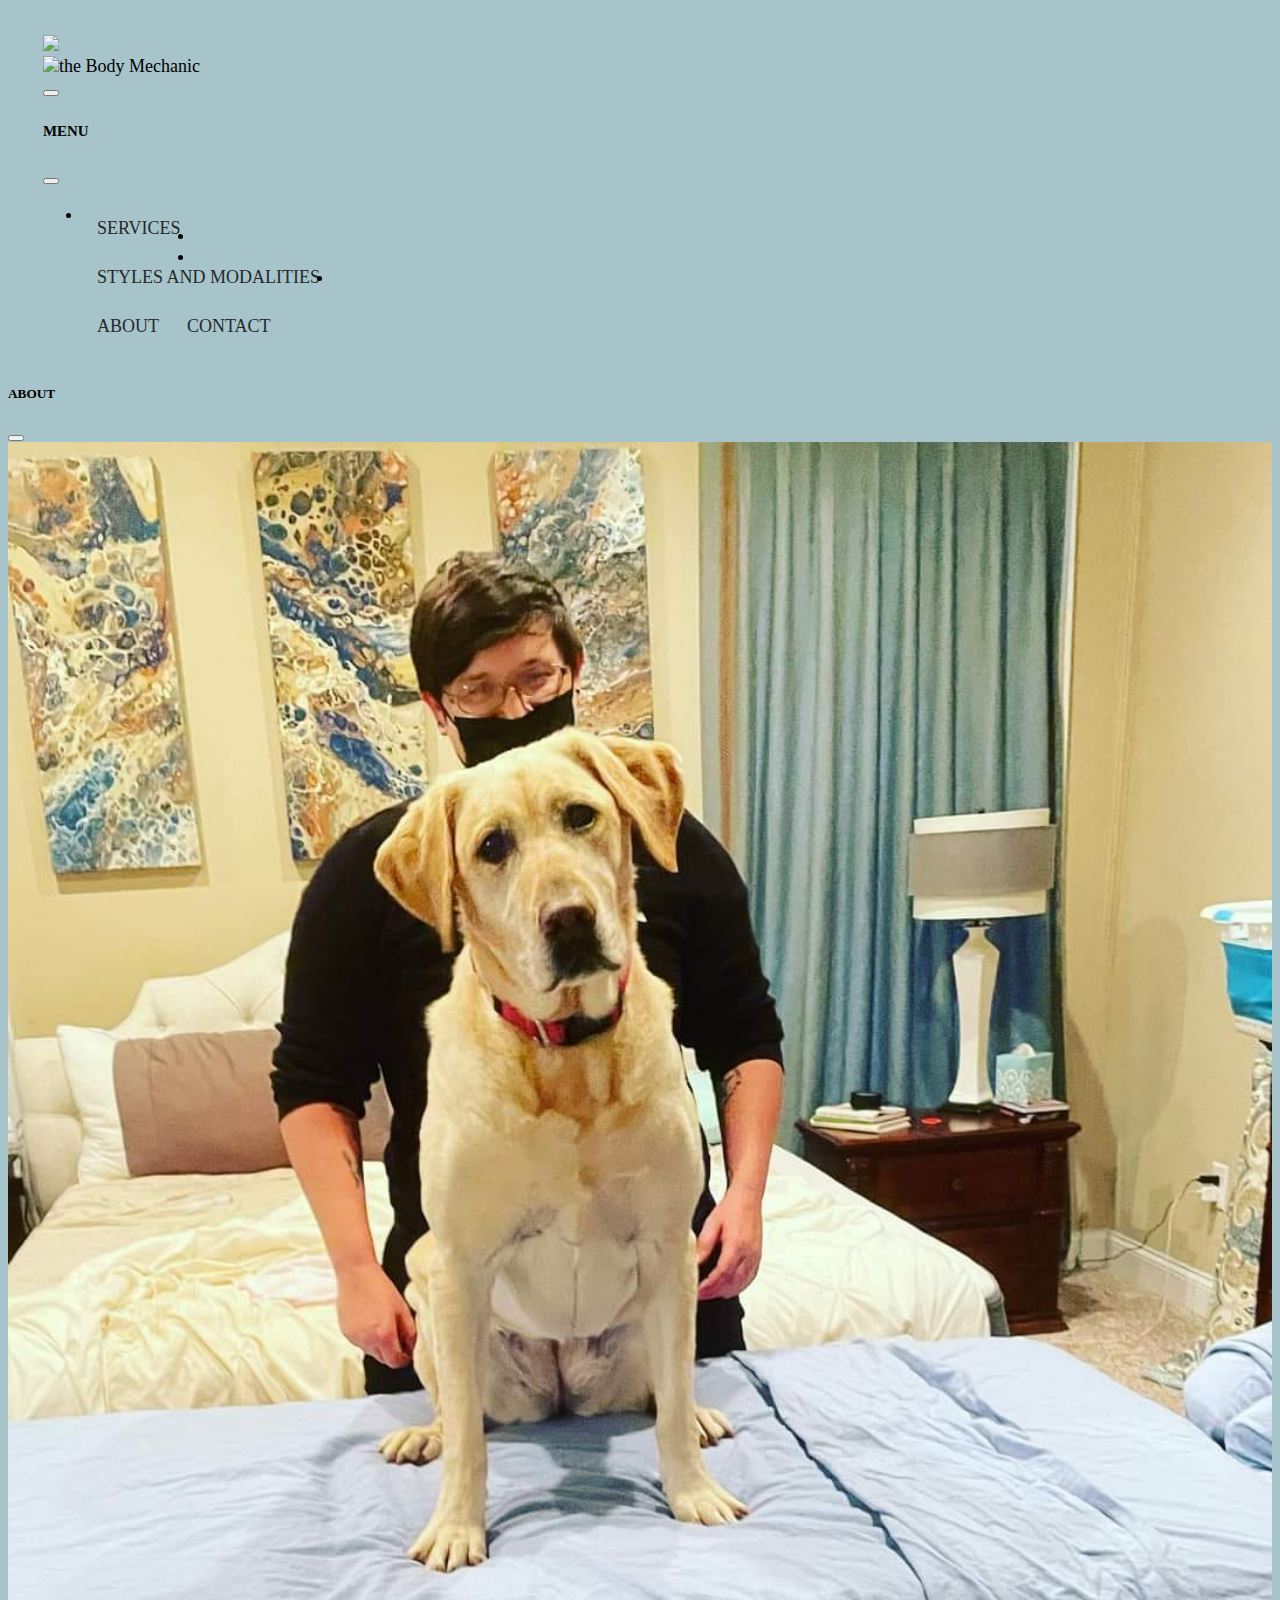
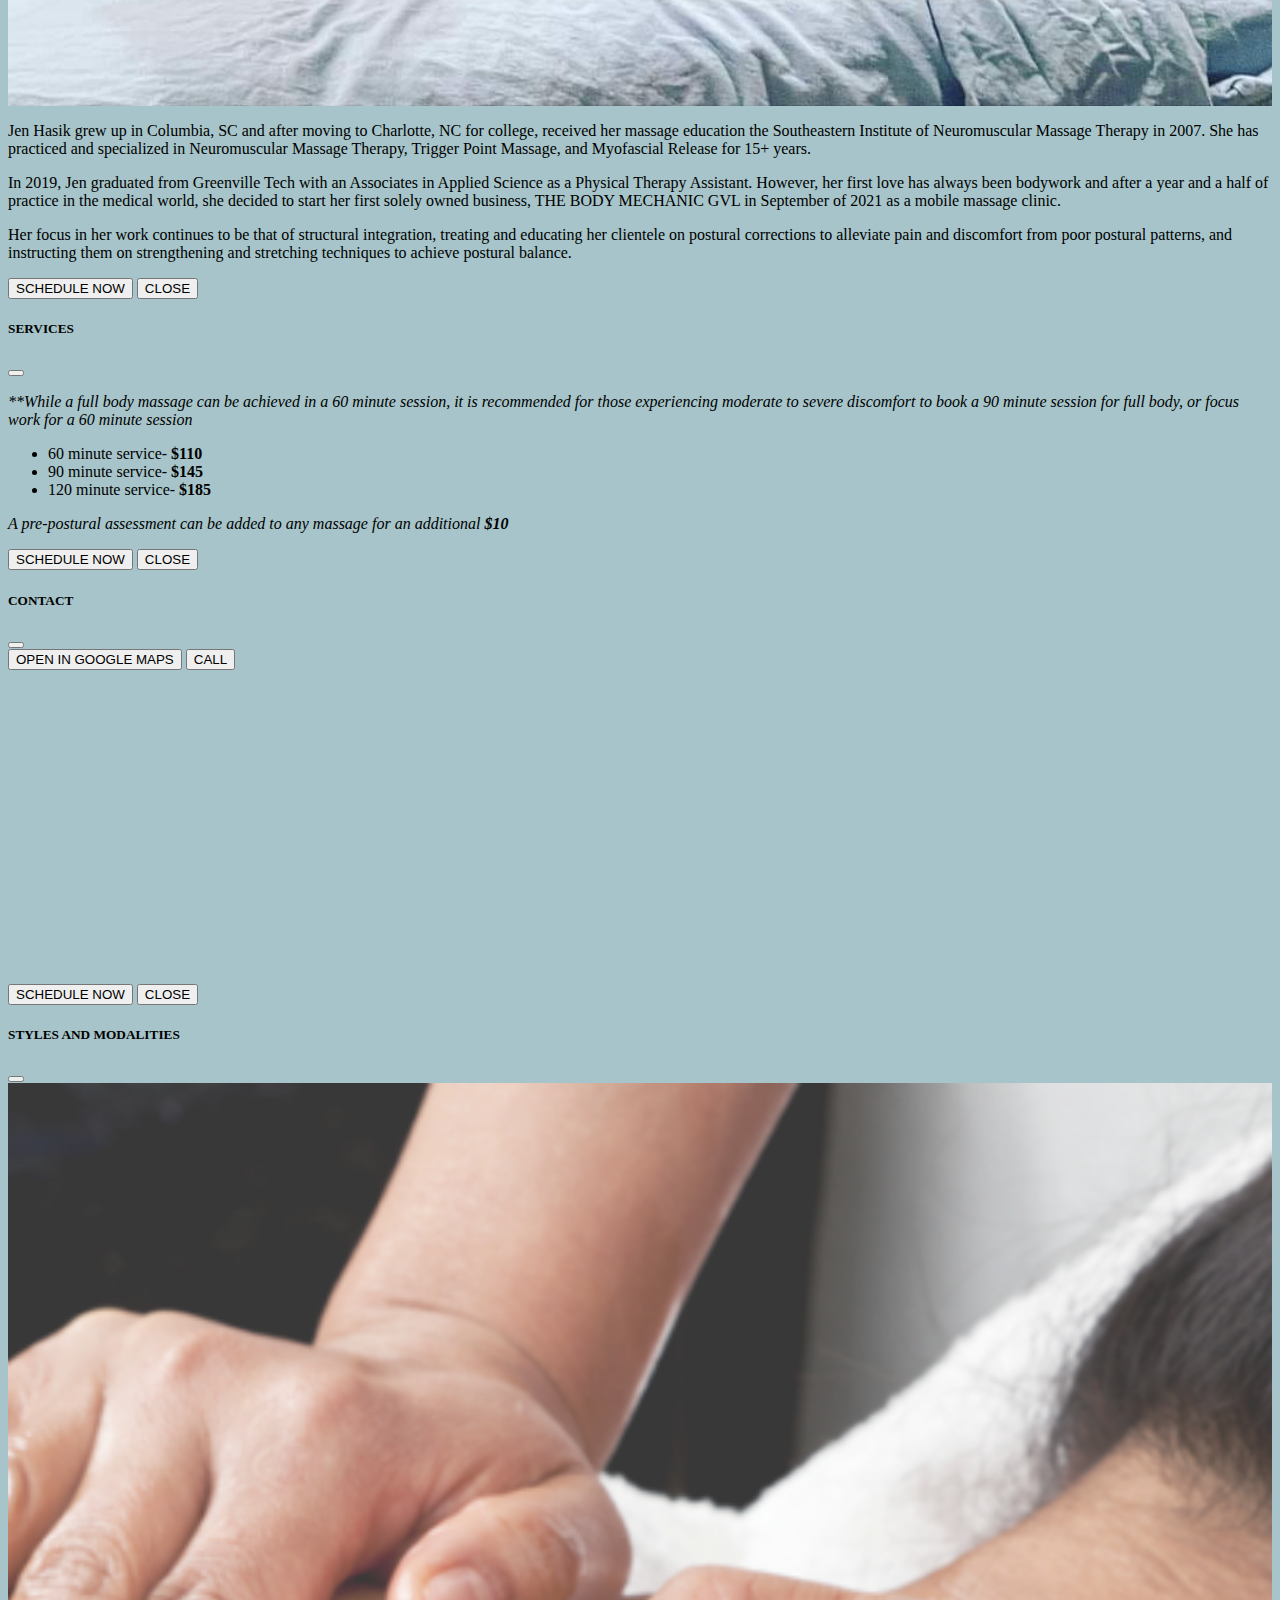
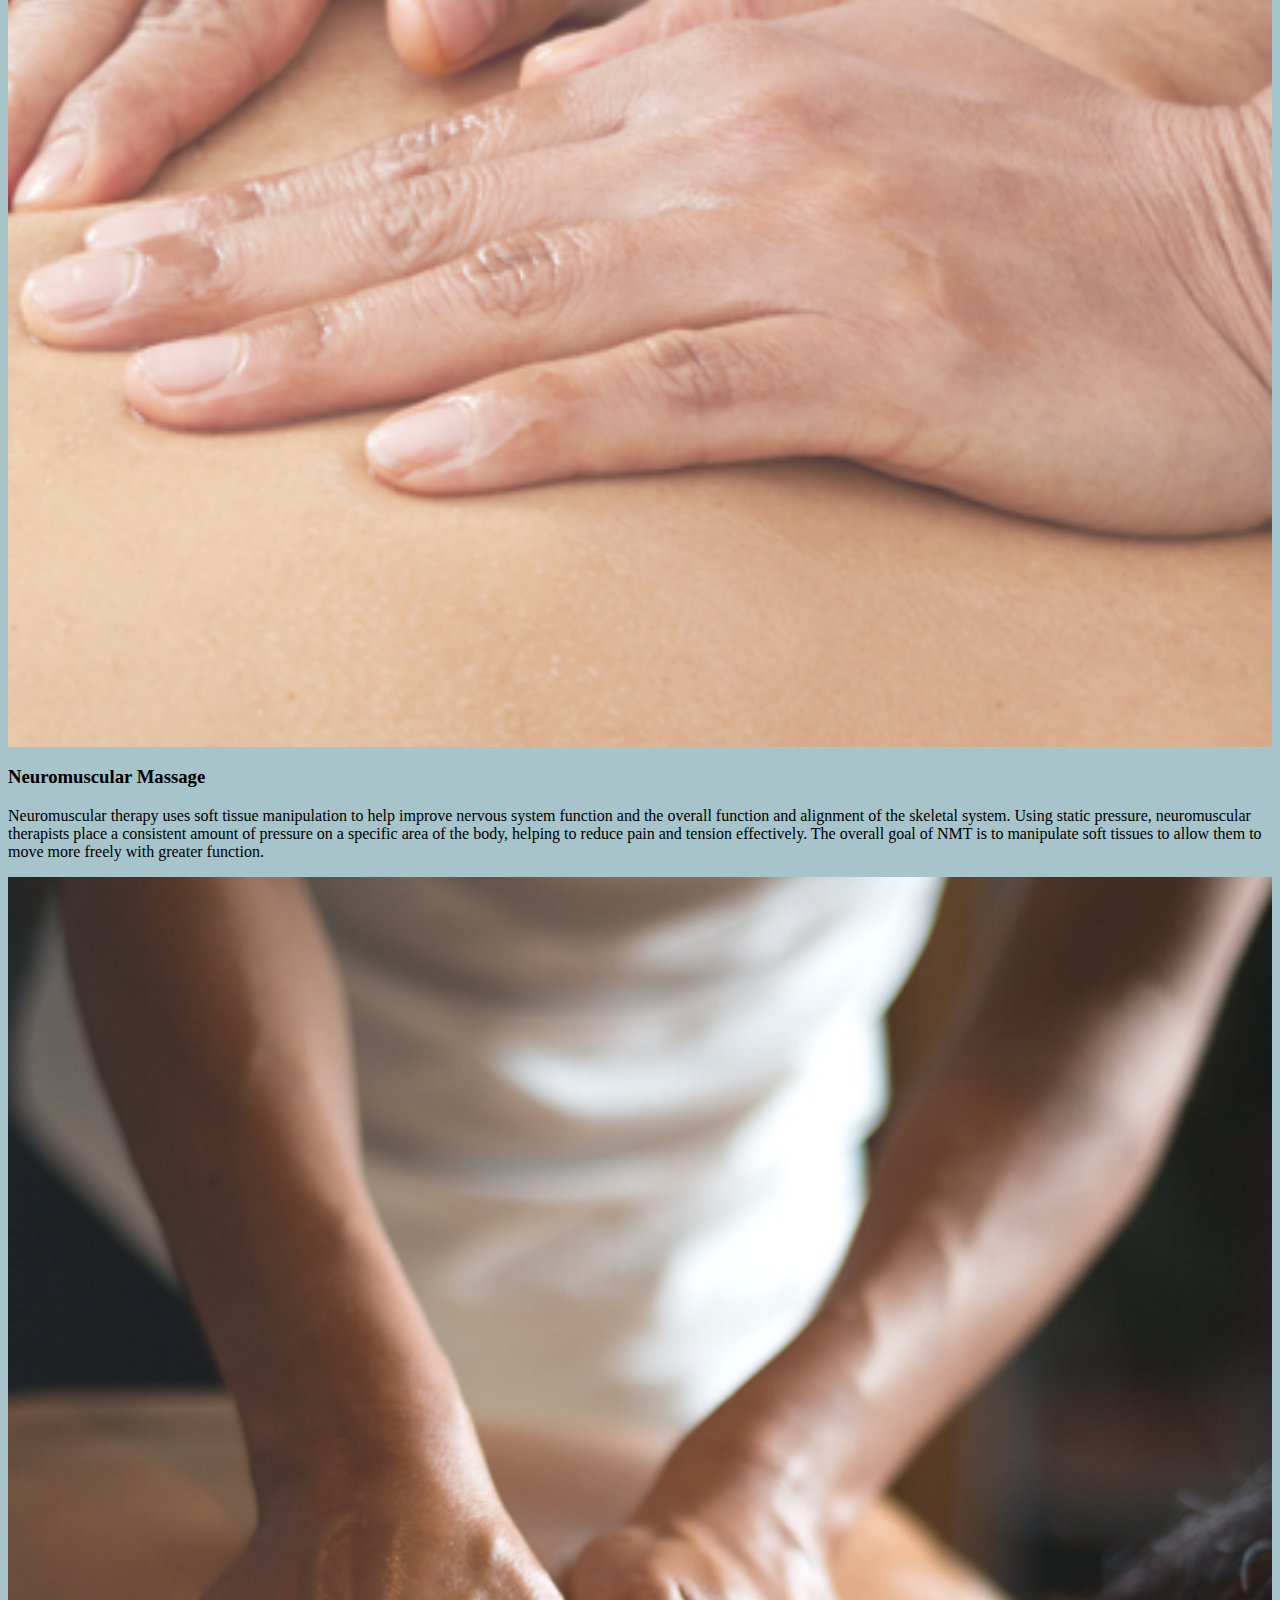
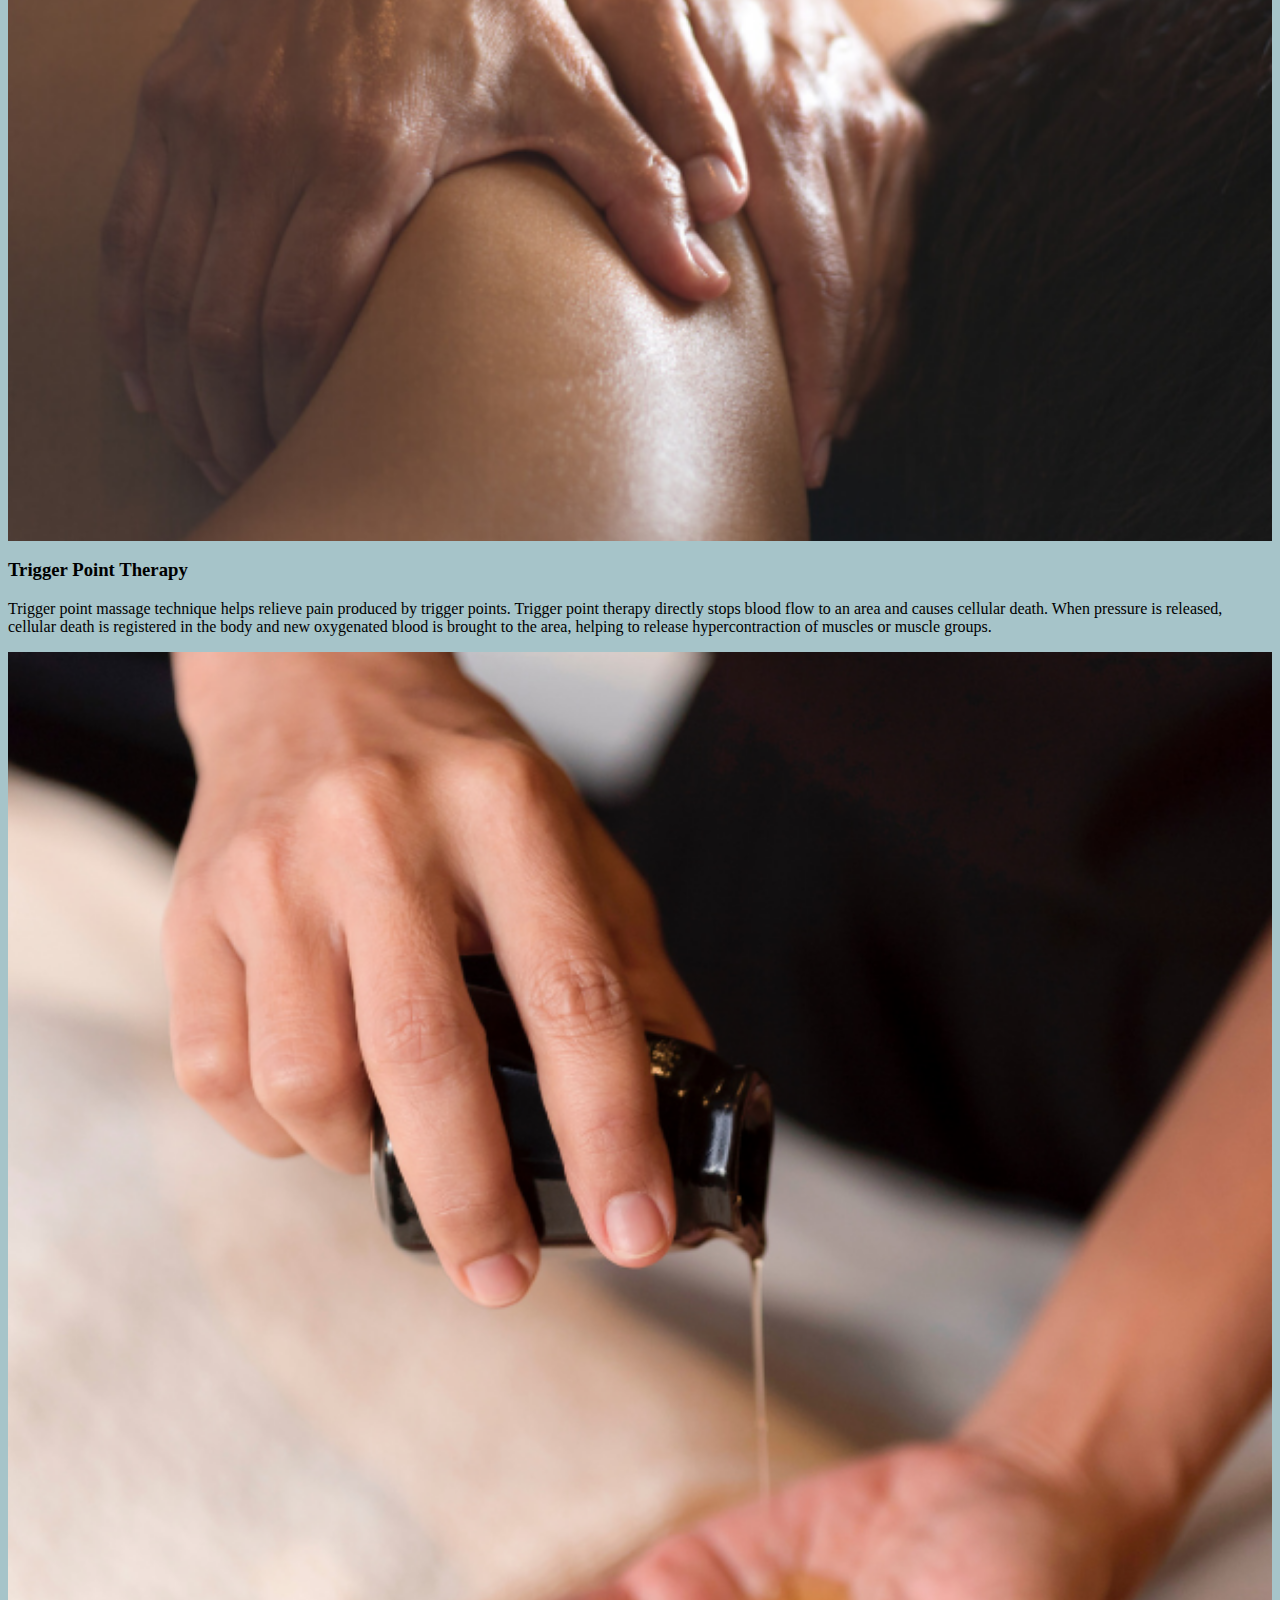
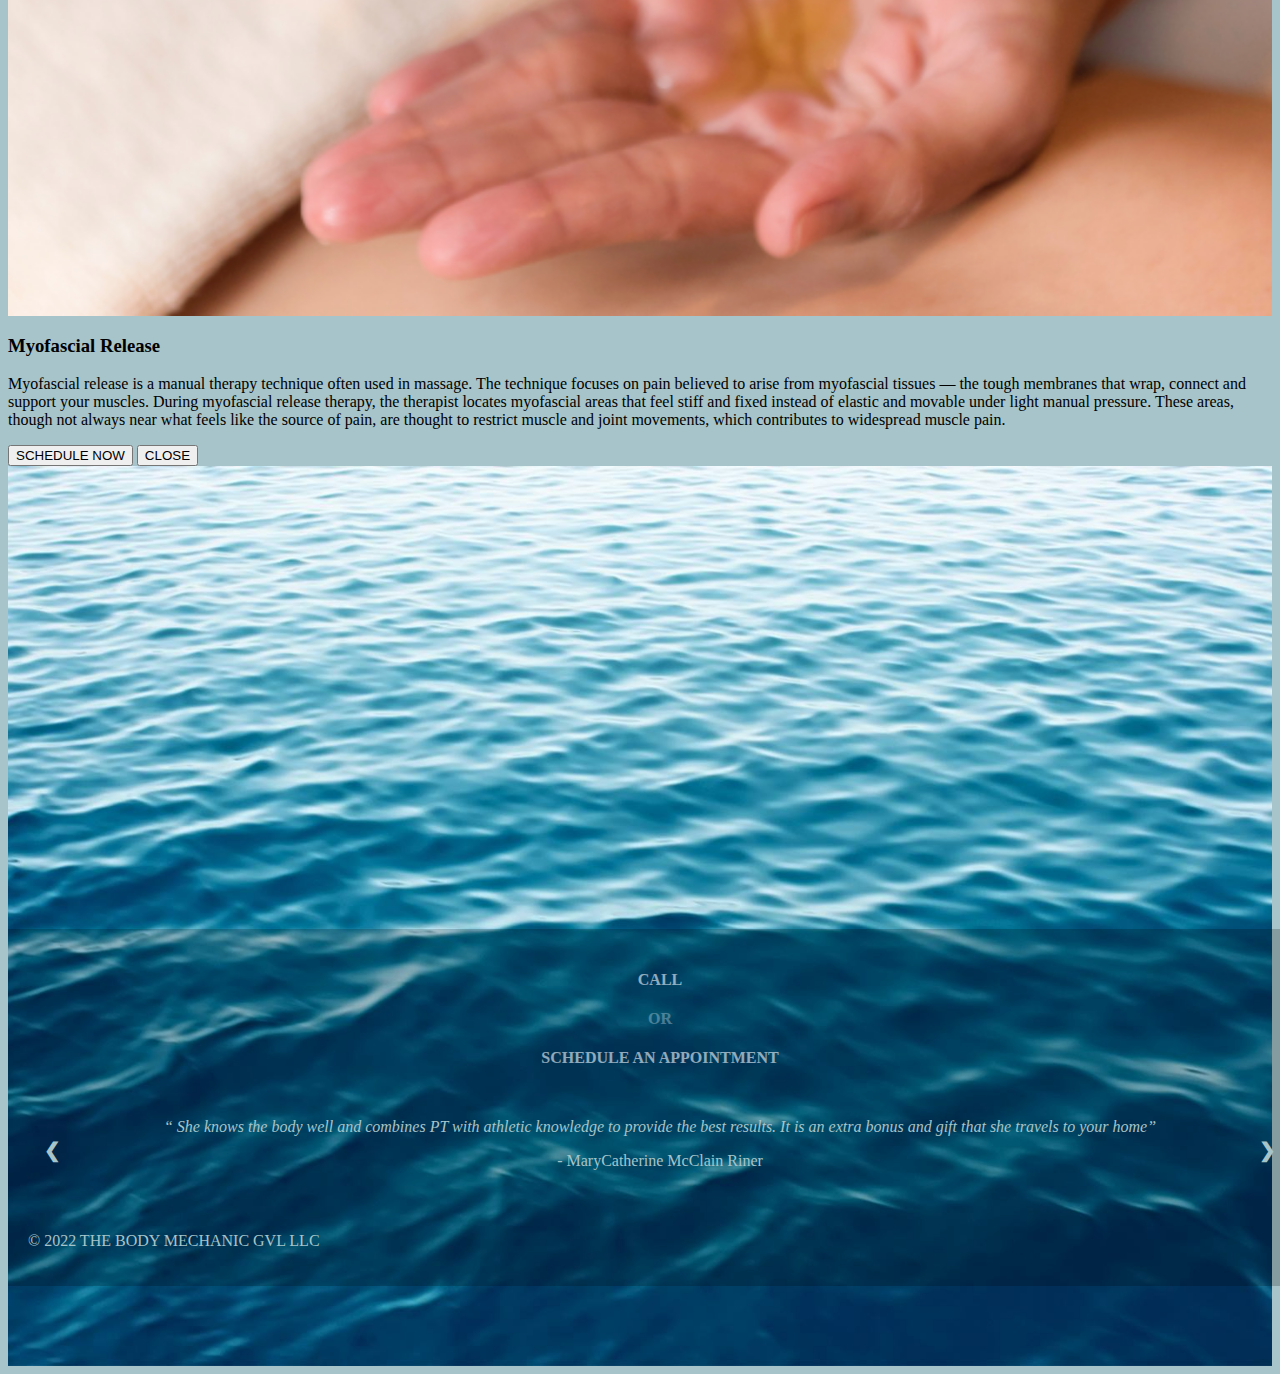
==== home.html @ 25f09c82 "fixed font sized" ====
<!DOCTYPE html>
<html lang="en">
<head>
    <meta charset="UTF-8">
    <meta http-equiv="X-UA-Compatible" content="IE=edge">
    <meta name="viewport" content="width=device-width, initial-scale=1.0">
    <link rel="shortcut icon" type="image/jpg" href="./images/logoOnly.png"/>
    <link href="https://cdn.jsdelivr.net/npm/bootstrap@5.1.3/dist/css/bootstrap.min.css" rel="stylesheet" integrity="sha384-1BmE4kWBq78iYhFldvKuhfTAU6auU8tT94WrHftjDbrCEXSU1oBoqyl2QvZ6jIW3" crossorigin="anonymous">
    <script src="Scripts/jquery-1.7.2.js" type="text/javascript"></script>
    <script src="Scripts/jquery-ui-1.8.20.js" type="text/javascript"></script>
  <link rel="stylesheet" href="./style.css">

    <title>THE BODY MECHANIC</title>

</head>
<body>

<!-- navbar -->
    <nav class="mainPage navbar navbar-light fixed-top navbar-expand-lg" id="navbar">
      <div class="container-fluid">
        <img src="./images/logoOnly.png" style="height:70px";>
  
        
        <img src="./images/thebodymechanicgvl.png" alt="the Body Mechanic" id="logoText"; style="width: 300px;">
        
  
        <button class="navbar-toggler" type="button" data-bs-toggle="offcanvas" data-bs-target="#offcanvasNavbar" aria-controls="offcanvasNavbar">
          <span class="navbar-toggler-icon"></span>
        </button>
        <div class="offcanvas offcanvas-end" tabindex="-1" id="offcanvasNavbar" aria-labelledby="offcanvasNavbarLabel">
          <div class="offcanvas-header">
            <h5 class="offcanvas-title" id="offcanvasNavbarLabel">MENU</h5>
            <button type="button" class="btn-close text-reset" data-bs-dismiss="offcanvas" aria-label="Close"></button>
          </div>
          <div class="offcanvas-body">
            <ul class="navbar-nav justify-content-end flex-grow-1 pe-3">
              <li class="nav-item">
                <a href="./modal.html" data-bs-backdrop="static" data-bs-toggle="modal" data-bs-target="#servicesModal"aria-labelledby="staticBackdropLabel">SERVICES</a>
              </li>
              <li class="nav-item">
                <a href="./modal.html" data-bs-backdrop="static" data-bs-toggle="modal" data-bs-target="#stylesModal"aria-labelledby="staticBackdropLabel">STYLES AND MODALITIES</a>
              </li>
              <li class="nav-item">
                <a href="./modal.html" data-bs-backdrop="static" data-bs-toggle="modal" data-bs-target="#aboutModal"aria-labelledby="staticBackdropLabel">ABOUT</a>
              </li>
              <li class="nav-item">
                <a href="./modal.html" data-bs-backdrop="static" data-bs-toggle="modal" data-bs-target="#contactModal"aria-labelledby="staticBackdropLabel">CONTACT</a>
              </li>
            </ul>
          </div>
        </div>
      </div>
    </nav> 

<!-- About modal -->
  <div class="modal fade" id="aboutModal" data-bs-backdrop="static" data-bs-keyboard="false" tabindex="-1" aria-labelledby="staticBackdropLabel" aria-hidden="true">
    <div class="modal-dialog">
      <div class="modal-content">
        <div class="modal-header">
          <h5 class="modal-title" id="staticBackdropLabel">ABOUT</h5>
          <button type="button" class="btn-close" data-bs-dismiss="modal" aria-label="Close"></button>
        </div>
        <div class="modal-body">
          <div>
            <img src="./images/jen.jpeg" class="img-responsive">
          </div>
          <p>
          Jen Hasik grew up in Columbia, SC and after moving to Charlotte, NC for college, received her massage education the Southeastern Institute of Neuromuscular Massage Therapy in 2007. She has practiced and specialized in Neuromuscular Massage Therapy, Trigger Point Massage, and Myofascial Release for 15+ years. 
          </p>
          <p>
          In 2019, Jen graduated from Greenville Tech with an Associates in Applied Science as a Physical Therapy Assistant. However, her first love has always been bodywork and after a year and a half of practice in the medical world, she decided to start her first solely owned business, THE BODY MECHANIC GVL in September of 2021 as a mobile massage clinic. 
          </p>
          <p>
          Her focus in her work continues to be that of structural integration, treating and educating her clientele on postural corrections to alleviate pain and discomfort from poor postural patterns, and instructing them on strengthening and stretching techniques to achieve postural balance.
          </p>
        </div>
        <div class="modal-footer">
          <a href="https://www.schedulicity.com/scheduling/TBMA5YF">
          <button type="button" class="btn btn-primary" data-bs-dismiss="modal">SCHEDULE NOW</button></a>
          <button type="button" class="btn btn-secondary" data-bs-dismiss="modal">CLOSE</button>
        </div>
      </div>
    </div>
  </div>



  <!-- Services modal -->
  <div class="modal fade" id="servicesModal" data-bs-backdrop="static" data-bs-keyboard="false" tabindex="-1" aria-labelledby="staticBackdropLabel" aria-hidden="true">
    <div class="modal-dialog">
      <div class="modal-content">
        <div class="modal-header">
          <h5 class="modal-title" id="staticBackdropLabel">SERVICES</h5>
          <button type="button" class="btn-close" data-bs-dismiss="modal" aria-label="Close"></button>
        </div>
        <div class="modal-body">
          <p>
            <i>**While a full body massage can be achieved in a 60 minute session, it is recommended for those experiencing moderate to severe discomfort to book a 90 minute session for full body, or focus work for a 60 minute session</i> 
          </p>
          <ul>
            <li>
              60 minute service- <b>$110</b>
            </li>
            <li>
              90 minute service- <b>$145</b>
            </li>
            <li>
              120 minute service- <b>$185</b>
            </li>
          </ul>
          <p>
            <i>A pre-postural assessment can be added to any massage for an additional <b>$10</b></i>
          </p>
        </div>
        <div class="modal-footer">
          <a href="https://www.schedulicity.com/scheduling/TBMA5YF">
            <button type="button" class="btn btn-primary" data-bs-dismiss="modal">SCHEDULE NOW</button></a>
          <button type="button" class="btn btn-secondary" data-bs-dismiss="modal">CLOSE</button>
        </div>
      </div>
    </div>
  </div>


  <div class="modal fade" id="contactModal" data-bs-backdrop="static" data-bs-keyboard="false" tabindex="-1" aria-labelledby="staticBackdropLabel" aria-hidden="true">
    <div class="modal-dialog">
      <div class="modal-content">
        <div class="modal-header">
          <h5 class="modal-title" id="staticBackdropLabel">CONTACT</h5>
          <button type="button" class="btn-close" data-bs-dismiss="modal" aria-label="Close"></button>
        </div>
        <div class="modal-body">
          <a href="https://goo.gl/maps/B3NtmoW4GSb43dzK8" style="color:#070605"><button type="button" class="btn btn-primary" data-bs-dismiss="modal">OPEN IN GOOGLE MAPS</button></a></a>
          <a href="tel:8643656390">
            <button type="button" class="btn btn-secondary" data-bs-dismiss="modal">CALL</button>
            </a>
            <iframe src="https://www.google.com/maps/embed?pb=!1m18!1m12!1m3!1d3273.619252522555!2d-82.41814588476332!3d34.86579318039245!2m3!1f0!2f0!3f0!3m2!1i1024!2i768!4f13.1!3m3!1m2!1s0x885831bdd48c0165%3A0x35525be940f32c04!2s1320%20Hampton%20Ave%20%23208%2C%20Greenville%2C%20SC%2029601!5e0!3m2!1sen!2sus!4v1649010945591!5m2!1sen!2sus" width="100%" height="300" style="border:0; margin-top:10px" allowfullscreen="" loading="lazy" referrerpolicy="no-referrer-when-downgrade"></iframe>
        </div>
        <div class="modal-footer">
          <a href="https://www.schedulicity.com/scheduling/TBMA5YF">
            <button type="button" class="btn btn-primary" data-bs-dismiss="modal">SCHEDULE NOW</button></a>
          <button type="button" class="btn btn-secondary" data-bs-dismiss="modal">CLOSE</button>
        </div>
      </div>
    </div>
  </div>

  <!-- Styles modal -->
  <div class="modal fade" id="stylesModal" data-bs-backdrop="static" data-bs-keyboard="false" tabindex="-1" aria-labelledby="staticBackdropLabel" aria-hidden="true">
    <div class="modal-dialog">
      <div class="modal-content">
        <div class="modal-header">
          <h5 class="modal-title" id="staticBackdropLabel">STYLES AND MODALITIES</h5>
          <button type="button" class="btn-close" data-bs-dismiss="modal" aria-label="Close"></button>
        </div>
        <div class="modal-body">
          <div>
            <img src="./images/hands1.png" class="img-responsive">
          </div>
          <h3>Neuromuscular Massage</h3>
            <p>
              Neuromuscular therapy uses soft tissue manipulation to help improve nervous system function and the overall function and alignment of the skeletal system. Using static pressure, neuromuscular therapists place a consistent amount of pressure on a specific area of the body, helping to reduce pain and tension effectively. The overall goal of NMT is to manipulate soft tissues to allow them to move more freely with greater function.
            </p>
          <div>
            <img src="./images/massage1.png" class="img-responsive">
          </div>  
          <h3>Trigger Point Therapy</h3>
            <p>
              Trigger point massage technique helps relieve pain produced by trigger points. Trigger point therapy directly stops blood flow to an area and causes cellular death. When pressure is released, cellular death is registered in the body and new oxygenated blood is brought to the area, helping to release hypercontraction of muscles or muscle groups.
            </p>
          <div>
            <img src="./images/oils1.png" class="img-responsive">
          </div>   
          <h3>Myofascial Release</h3>
            <p>
              Myofascial release is a manual therapy technique often used in massage. The technique focuses on pain believed to arise from myofascial tissues — the tough membranes that wrap, connect and support your muscles.  During myofascial release therapy, the therapist locates myofascial areas that feel stiff and fixed instead of elastic and movable under light manual pressure. These areas, though not always near what feels like the source of pain, are thought to restrict muscle and joint movements, which contributes to widespread muscle pain.
            </p>
        </div>
        <div class="modal-footer">
          <a href="https://www.schedulicity.com/scheduling/TBMA5YF">
            <button type="button" class="btn btn-primary" data-bs-dismiss="modal">SCHEDULE NOW</button></a>
          <button type="button" class="btn btn-secondary" data-bs-dismiss="modal">CLOSE</button>
        </div>
      </div>
    </div>
  </div>

  <div class="bg" id="container">
    <div class="content">

      <div style="text-align: center">
        <a href="tel:8643656390">
          <h4 style="color:aliceblue; opacity: .6;">CALL</h4>
        </a>
        <h4 style="color:aliceblue; opacity: .3;">OR</h4>
        <a href="https://www.schedulicity.com/scheduling/TBMA5YF">
          <h4 style="color:aliceblue; opacity: .6;">SCHEDULE AN APPOINTMENT</h4>
        </a>
      </div>

      <div class="slideshow-container">

        <div class="mySlides">
          <q> She knows the body well and combines PT with athletic knowledge to provide the best results. It is an extra bonus and gift that she travels to your home</q>
          <p class="author">- MaryCatherine McClain Riner</p>
        </div>
        
        <div class="mySlides">
          <q>Jen is absolutely amazing. Hands down the best massage you will ever have. Highly recommend seeing her to help with pain issues, or if you just need to relax.</q>
          <p class="author">- V</p>
        </div>
        
        <div class="mySlides">
          <q>Jen gives the best massages! She knows just how to work out the kinks! You have to give her a try!</q>
          <p class="author">- Lori Nix</p>
        </div>

        <div class="mySlides">
          <q>I've had good massages, but Jen is absolutely amazing! She's very in tune with the body, and she has a unique massage style that's very effective. Highly recommend.</q>
          <p class="author">- Jason Bell</p>
        </div>

        <div class="mySlides">
          <q>Jen does great work. She listened to my issues and problem areas, discussed with me her suggested treatment plan and did exactly that. I felt so much better and highly recommend if you need quality thorough work.</q>
          <p class="author">- Jason Bell</p>
        </div>

        <div class="mySlides">
          <q>I've had good massages, but Jen is absolutely amazing! She's very in tune with the body, and she has a unique massage style that's very effective. Highly recommend.</q>
          <p class="author">- Aaron Quillen</p>
        </div>
        
        <a class="prev" onclick="plusSlides(-1)">❮</a>
        <a class="next" onclick="plusSlides(1)">❯</a>
        
        </div>
        
        <div class="dot-container">
          <span class="dot" onclick="currentSlide(1)"></span> 
          <span class="dot" onclick="currentSlide(2)"></span> 
          <span class="dot" onclick="currentSlide(3)"></span> 
        </div>

        <div class="footer">
          <p>© 2022 THE BODY MECHANIC GVL LLC</p>
        </div>

        
 
  </div>


  <script src="./script.js"></script>
  <script src="https://cdn.jsdelivr.net/npm/bootstrap@5.1.3/dist/js/bootstrap.bundle.min.js" integrity="sha384-ka7Sk0Gln4gmtz2MlQnikT1wXgYsOg+OMhuP+IlRH9sENBO0LRn5q+8nbTov4+1p" crossorigin="anonymous"></script>     
  <script src="https://cdn.jsdelivr.net/npm/@popperjs/core@2.10.2/dist/umd/popper.min.js" integrity="sha384-7+zCNj/IqJ95wo16oMtfsKbZ9ccEh31eOz1HGyDuCQ6wgnyJNSYdrPa03rtR1zdB" crossorigin="anonymous"></script>
  <script src="https://cdn.jsdelivr.net/npm/bootstrap@5.1.3/dist/js/bootstrap.min.js" integrity="sha384-QJHtvGhmr9XOIpI6YVutG+2QOK9T+ZnN4kzFN1RtK3zEFEIsxhlmWl5/YESvpZ13" crossorigin="anonymous"></script>

</body>

</html>
---- style.css ----
/* color palette: #252929 charlston green #070605 sorta black */

/* fonts */
@font-face {
  font-family: "Maharlika-Regular";
      src: url('./fonts/Maharlika-Regular.ttf') format('truetype');
}

@font-face {
  font-family: "Belleza-Regular";
  src: url('./fonts/Belleza-Regular.ttf') format ('truetype');
}

body {
    background: #a6c4c9;
    font-family: 'Belleza-Regular';
    animation: fadeInAnimation ease 3s;
            animation-iteration-count: 1;
            animation-fill-mode: forwards;
        }
        @keyframes fadeInAnimation {
            0% {
                opacity: 0;
            }
            100% {
                opacity: 1;
            }
}

p {
  font-family: 'Belleza-Regular';
}

/* navbar button styling */
.btn-link, .btn-link:visited, .btn-link:hover {
  color:#252929;
  text-decoration: none;
}

.header {
  display: flex;
  justify-content: center;
}
   
#svgMain {
    width: 335px;
    height: 350px;
  }
#svgText {
  width: 1144px;
  height:auto;
}

  #splashContainer {
    margin-top: 50px;
    height: 400px;
  }

  .path {
    stroke-dasharray: 1;
    stroke-dashoffset: 1;
    animation: dash 5s linear alternate infinite;
  }

  #logoText {
    display: flex;
    justify-content: center;
  }

  #logoTextBox {
    display: flex;
    justify-content: center;
  }
  #logoTextImage {
    display: flex;
    justify-content: center;
    max-width: 80%;
    height: auto;
    animation: fadeIn 7s;
    animation-delay: 15s;
    -webkit-animation: fadeIn 7s;
    -moz-animation: fadeIn 7s;
    -o-animation: fadeIn 7s;
    -ms-animation: fadeIn 7s;
}

  #enterBtn {
    border-radius: 10px;
    background-color: #252929;
    border: none;
    color: white;
    padding: 16px 32px;
    text-align: center;
    font-family: 'Maharlika-Regular';
    font-size: 16px;
    margin: 4px 2px;
    opacity: 0.6;
    transition: 0.3s;
    display: inline-block;
    text-decoration: none;
    cursor: pointer;
  }

  #enterBtn:hover {opacity: 1}
#enterBtnContainer {
  animation: fadeIn 15s;
  animation-duration: 15s;
    -webkit-animation: fadeIn 15s;
    -moz-animation: fadeIn linear 15s;
    -o-animation: fadeIn linear 15s;
    -ms-animation: fadeIn linear 15s;
    transition: all 15s linear ease-in;
}

.img-responsive {
  display: block;
  width: 100%;
  height: 100%;
}

@keyframes fadeIn {
  0% {opacity:0;}
  100% {opacity:1;}
}

@-moz-keyframes fadeIn {
  0% {opacity:0;}
  100% {opacity:1;}
}

@-webkit-keyframes fadeIn {
  0% {opacity:0;}
  100% {opacity:1;}
}

@-o-keyframes fadeIn {
  0% {opacity:0;}
  100% {opacity:1;}
}

@-ms-keyframes fadeIn {
  0% {opacity:0;}
  100% {opacity:1;}
}
  
  @keyframes dash {
    from {
      stroke-dashoffset: 1;
    }
    to {
      stroke-dashoffset: 0;
    }
  }

#navbar {
  font-size: large;
  display: flex;
  margin: 35px;
  justify-content: space-between;
}

#menuBtn {
  margin-top: 20px;
  justify-content: baseline;
}
 
#navlogotext {
  justify-content: center;
}

.content {
  padding: 16px;
}

.sticky {
  position: fixed;
  top: 0;
  width: 100;
}

/* .sticky + .content {
  padding-top: 60px;
} */

#logo{
  float: left;
  width: 1em;
  padding: 10px;
}

#menu {
  float: right;
  padding: 10px;
}

/* Style the navbar */
#navbar {
  overflow: hidden;
  background-color: #a6c4c9;
}

/* Navbar links */
#navbar a {
  float: left;
  display: block;
  color: #252929;
  text-align: center;
  padding: 14px;
  text-decoration: none;
}

/* Page content */
.content {
  padding: 0px;
}

/* The sticky class is added to the navbar with JS when it reaches its scroll position */
.sticky {
  position: fixed;
  top: 0;
  width: 100%;
}

.bg {
  background-image: url('./images/oceanic.jpeg');
  height: 900px;
  display: flex;
  background-position: center;
  background-repeat: no-repeat;
  background-size: cover;

}

#container {
  position: relative;
  /* max-width: 800px; */
  margin: 0 auto;
}

#container img {vertical-align: middle;}

#container .content {
  position: absolute;
  bottom: 0;
  background: rgb(0, 0, 0); /* Fallback color */
  background: rgba(0, 0, 0, 0.2); /* Black background with 0.5 opacity */
  color: #a6c4c9;
  width: 100%;
  padding: 20px;
  margin-bottom: 80px;
}

/* Add some top padding to the page content to prevent sudden quick movement (as the navigation bar gets a new position at the top of the page (position:fixed and top:0) */
.sticky + .content {
  padding-top: 40px;
}


/* Slideshow container */
.slideshow-container {
  position: relative;
  background: transparent;
}

/* Slides */
.mySlides {
  display: none;
  padding: 30px;
  text-align: center;
}

/* Next & previous buttons */
.prev, .next {
  /* display: none; */
  cursor: pointer;
  position: absolute;
  top: 50%;
  width: auto;
  margin-top: -30px;
  padding: 16px;
  color: #a6c4c9;
  font-weight: bold;
  font-size: 20px;
  border-radius: 0 3px 3px 0;
  user-select: none;
}

/* Position the "next button" to the right */
.next {
  /* display: none; */
  position: absolute;
  right: 0;
  border-radius: 3px 0 0 3px;
}

/* On hover, add a black background color with a little bit see-through */
.prev:hover, .next:hover {
  background-color: transparent(0,0,0,0.8);
  color: #a6c4c9;
}

/* The dot/bullet/indicator container */
.dot-container {
   display: none;
    text-align: center;
    padding: 20px;
    background: transparent;
}

/* The dots/bullets/indicators */
.dot {

  cursor: pointer;
  height: 15px;
  width: 15px;
  margin: 0 2px;
  background-color: #a6c4c9;
  border-radius: 50%;
  display: inline-block;
  transition: background-color 0.6s ease;
}

a {
  text-decoration: none;
}

/* Add a background color to the active dot/circle */
.active, .dot:hover {
  background-color: #717171;
}

/* Add an italic font style to all quotes */
q {font-style: italic;}

/* Add a blue color to the author */
.author {color: #a6c4c9;}


@media only screen and (max-width: 600px) {

   #logoText {
     max-width: 60%;
   }
}

@media only screen and (max-width: 380px) and (height: 667px) {

  .bg {
    height: 667px;
  }
}

@media only screen and (max-width: 400px) {

  #logoText {
    max-width: 45%;
  }
}

@media only screen and (max-height: 750px) {

  .bg {
    height: 800px;
  }
}

@media only screen and (min-height: 950px) {

  .bg {
    height: 980px;
  }
}

@media only screen and (min-height: 1180px) {

  .bg {
    height: 1200px;
  }
}
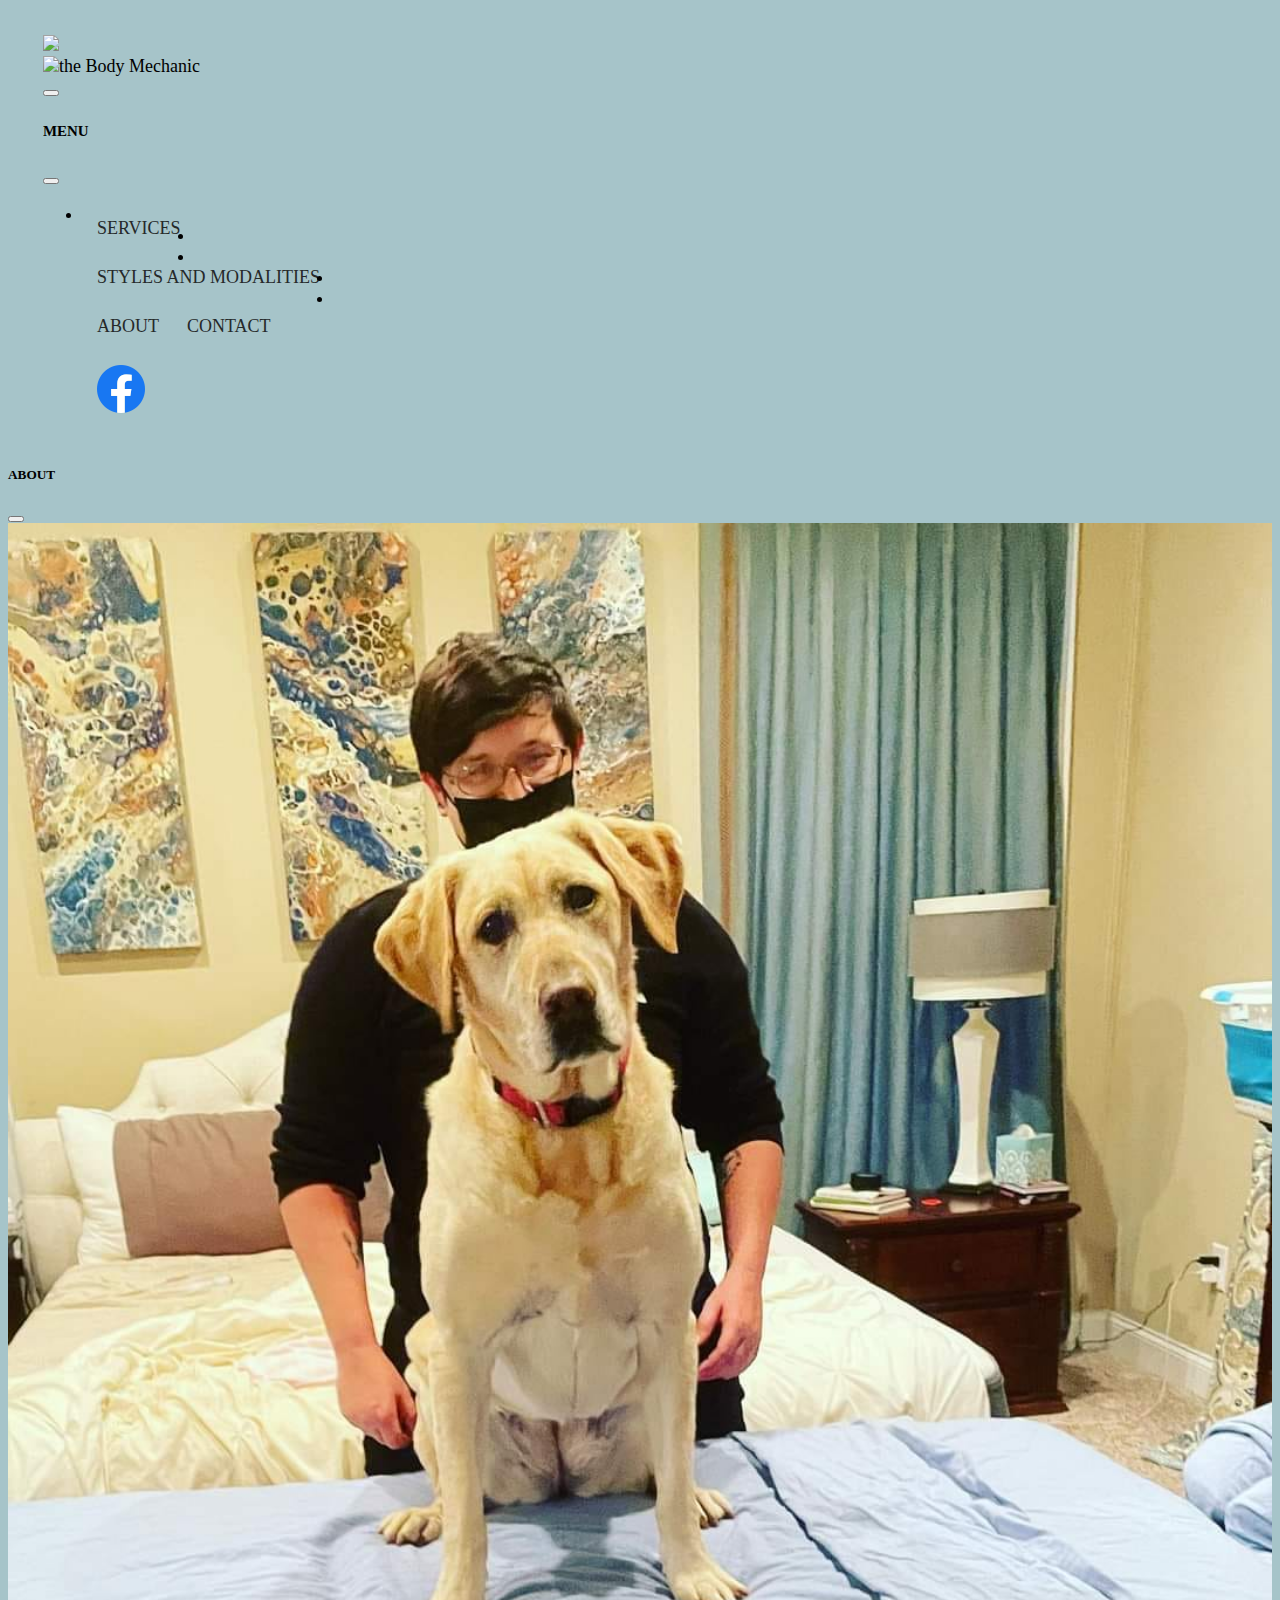
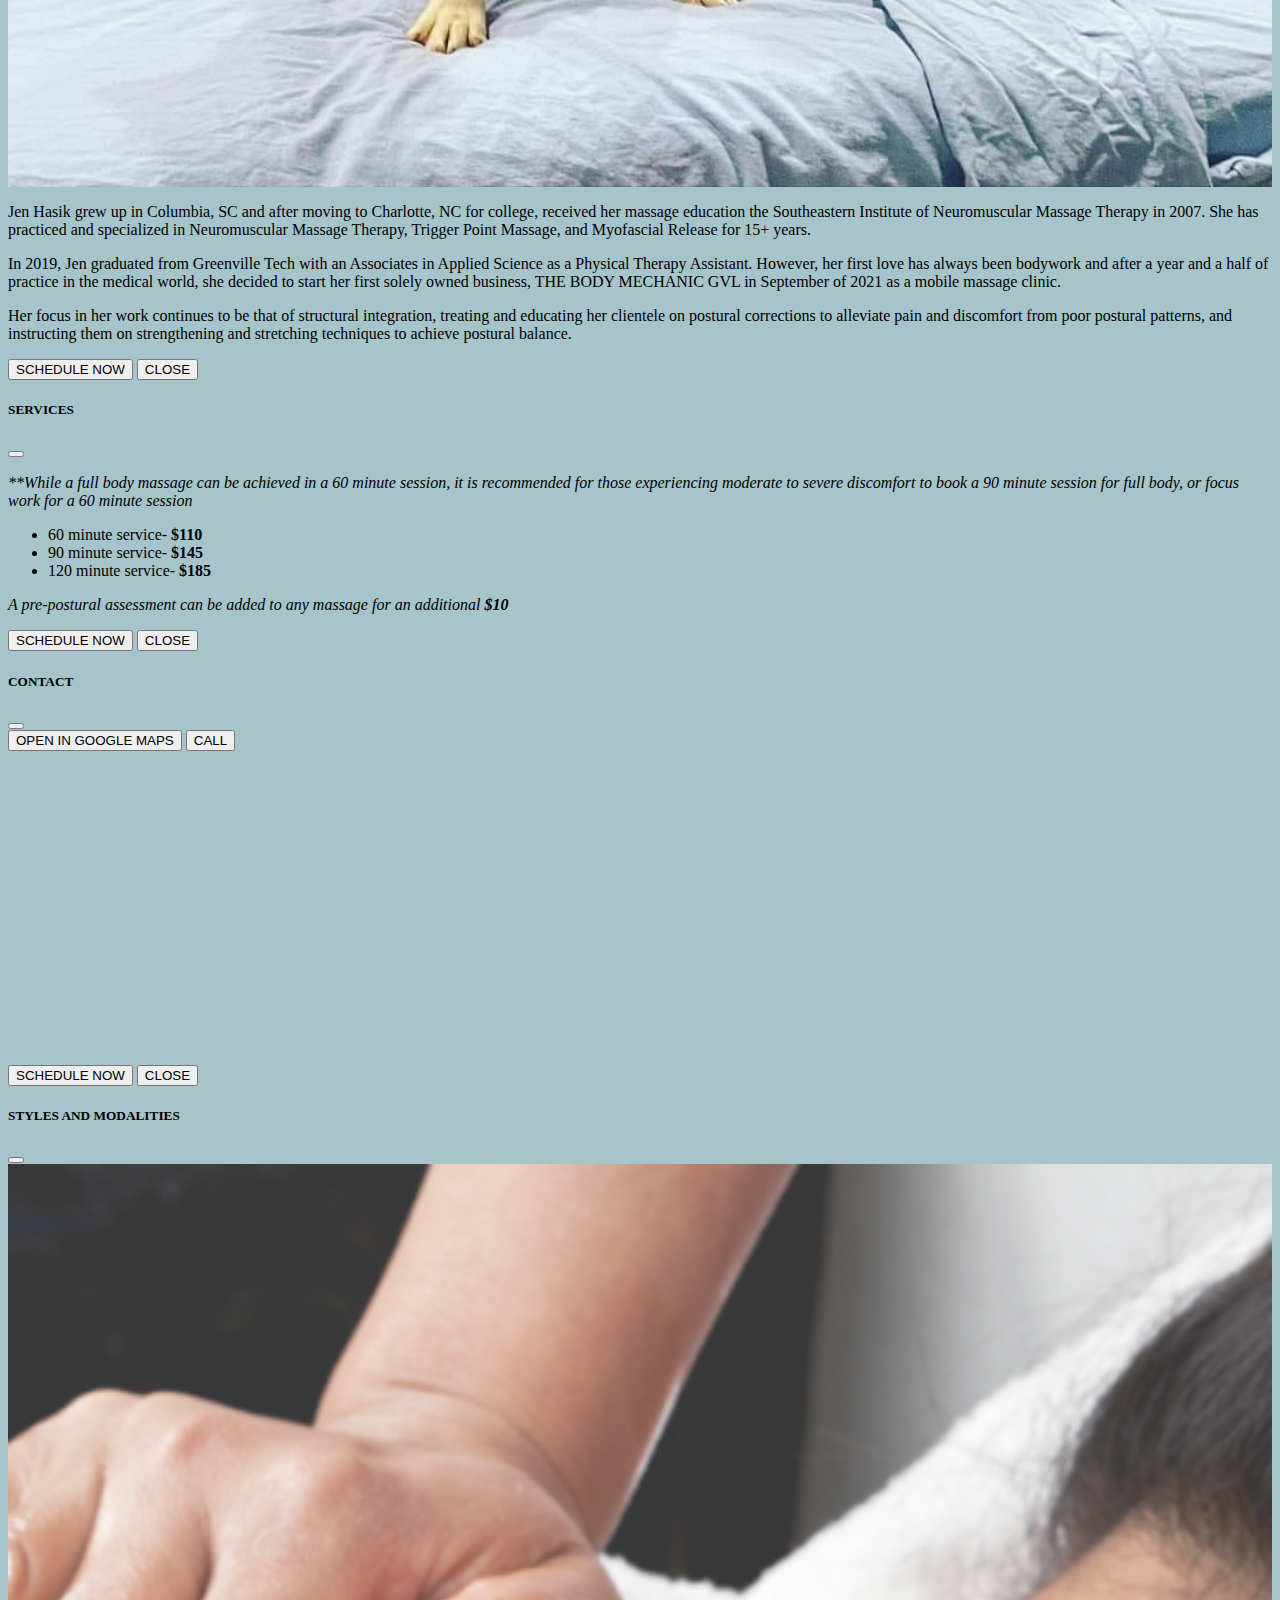
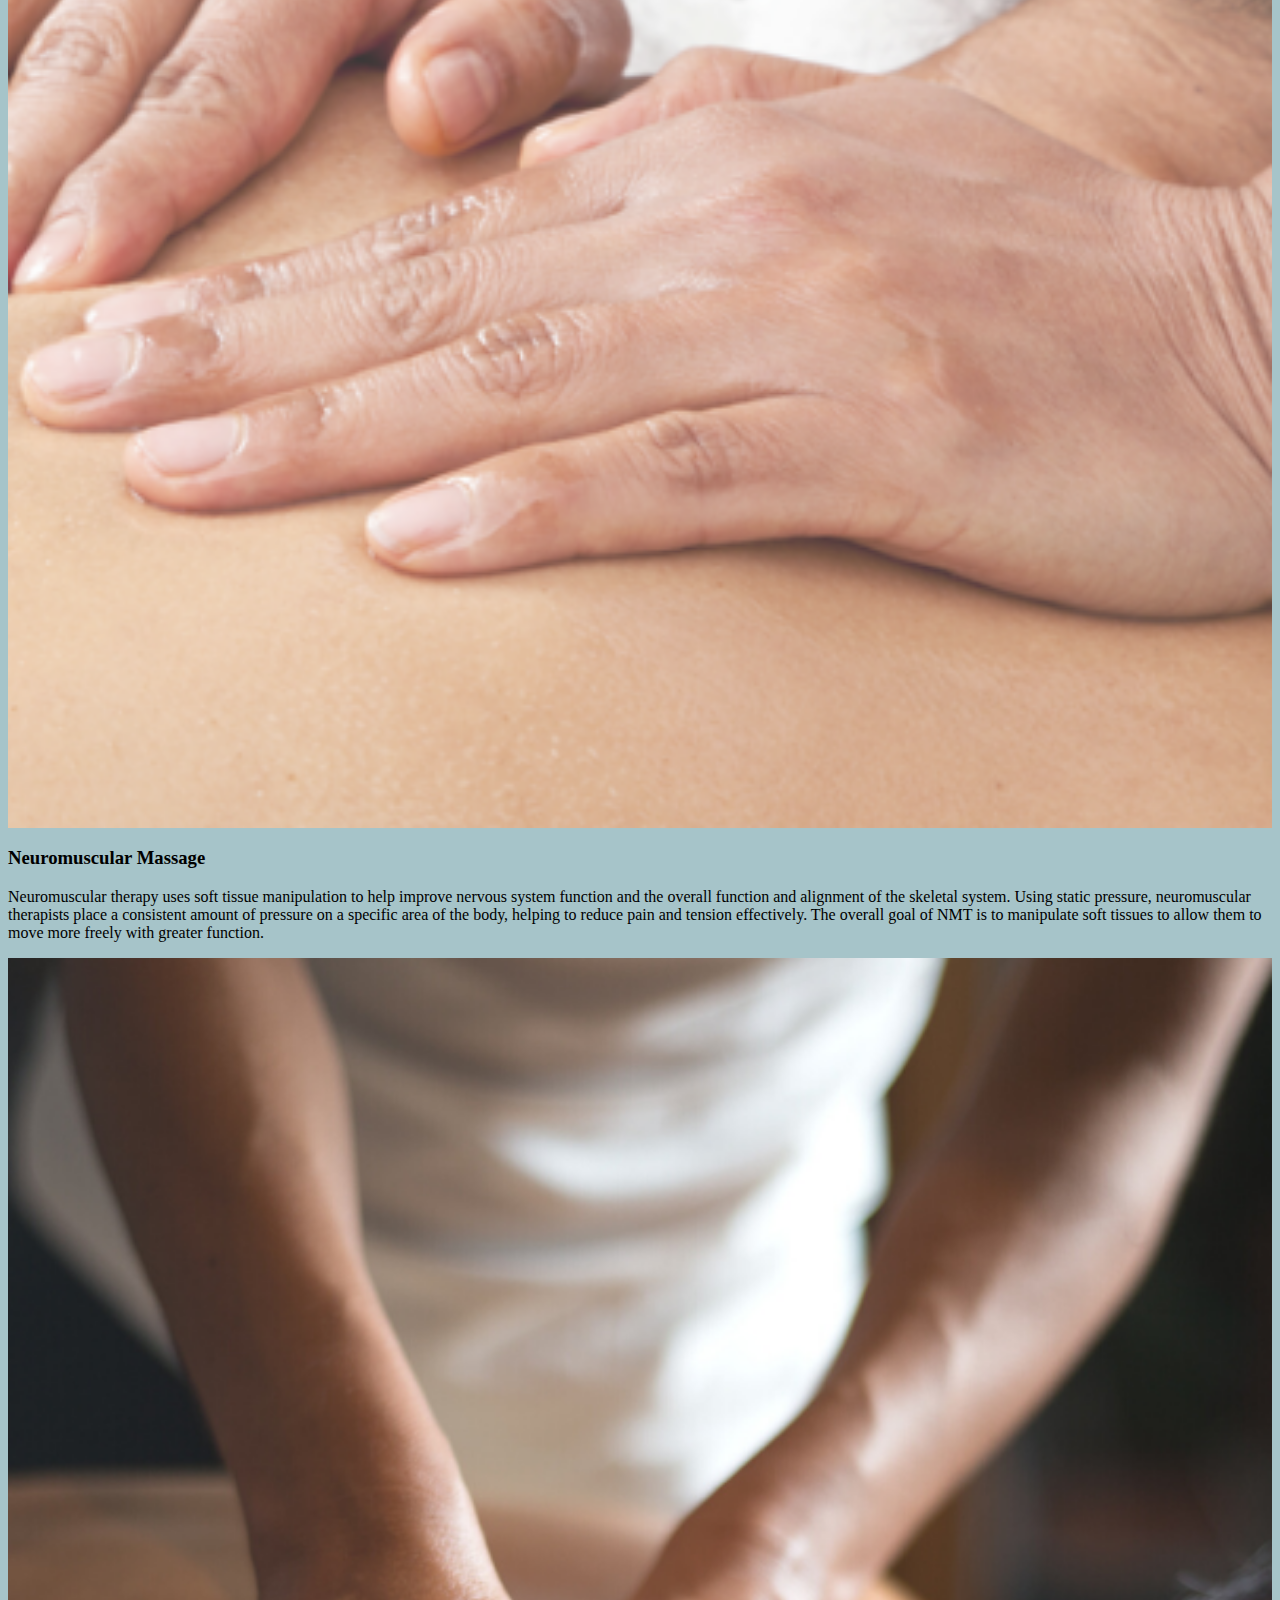
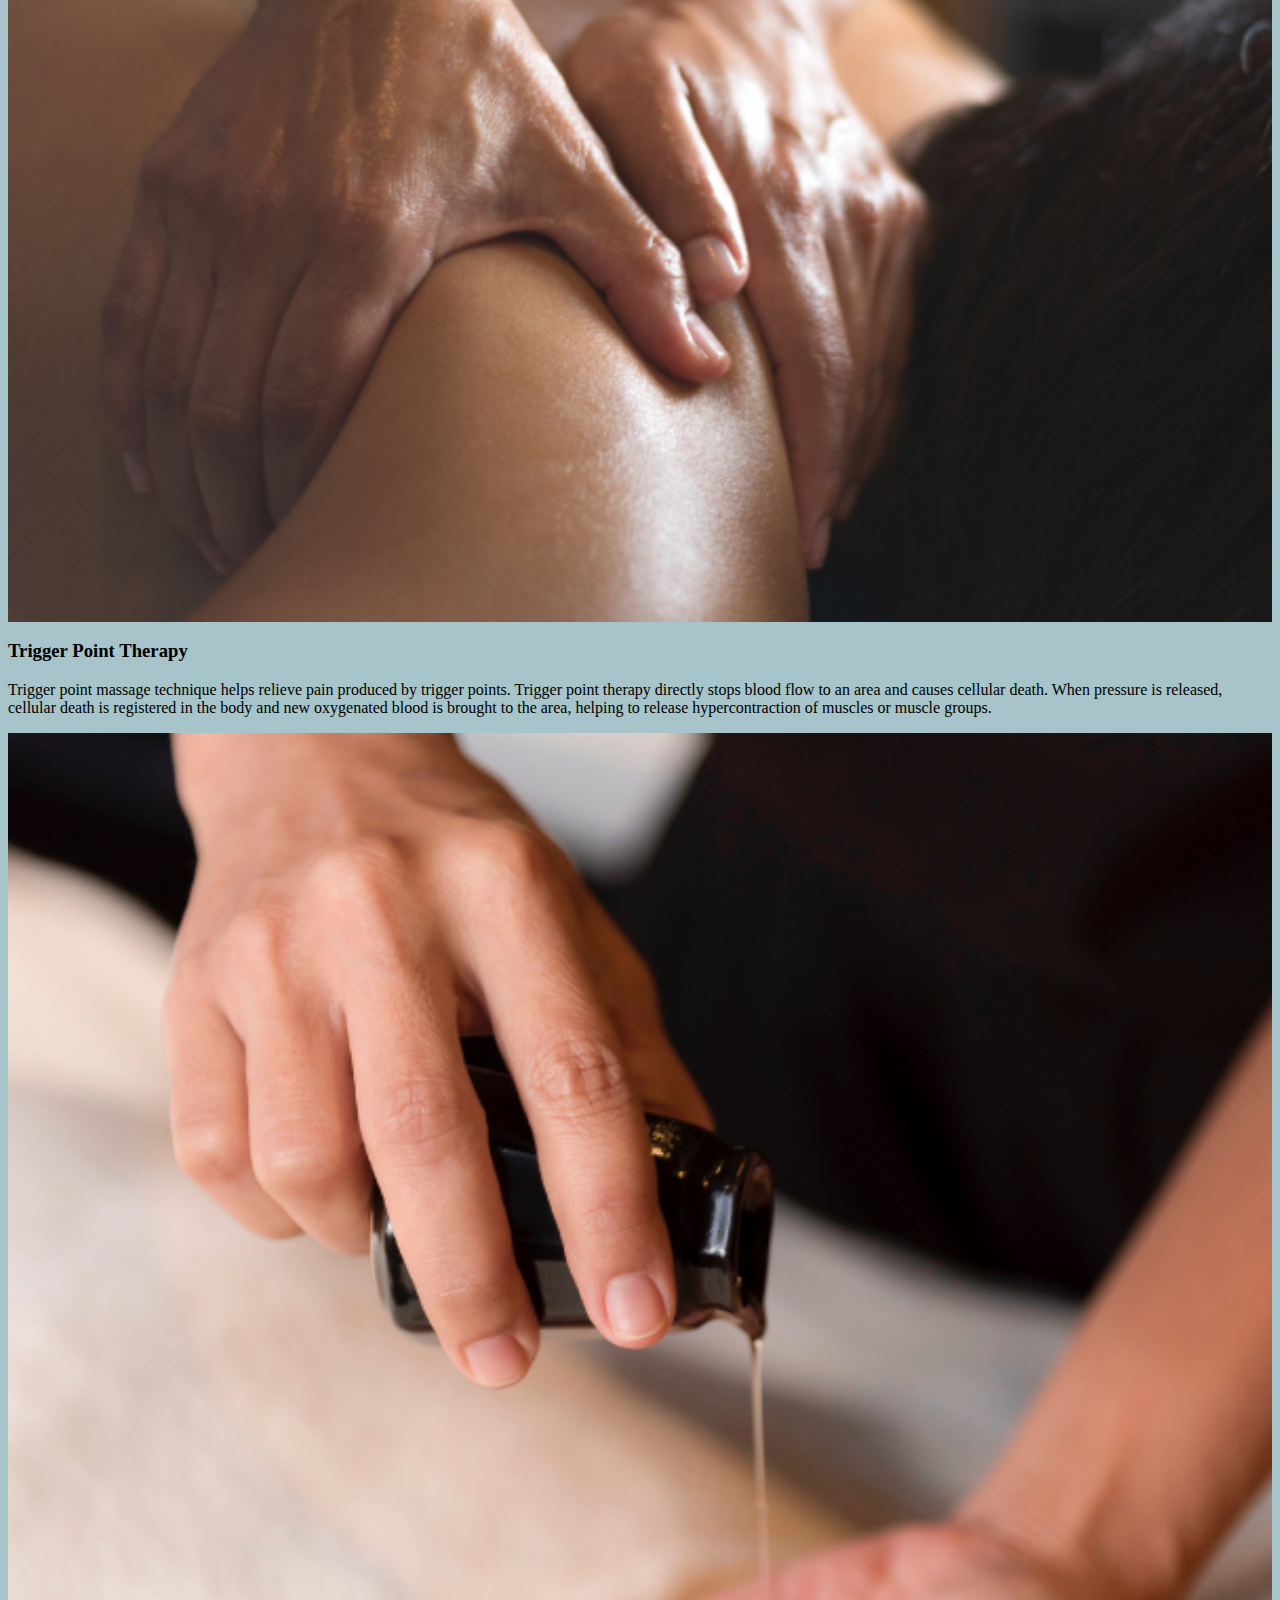
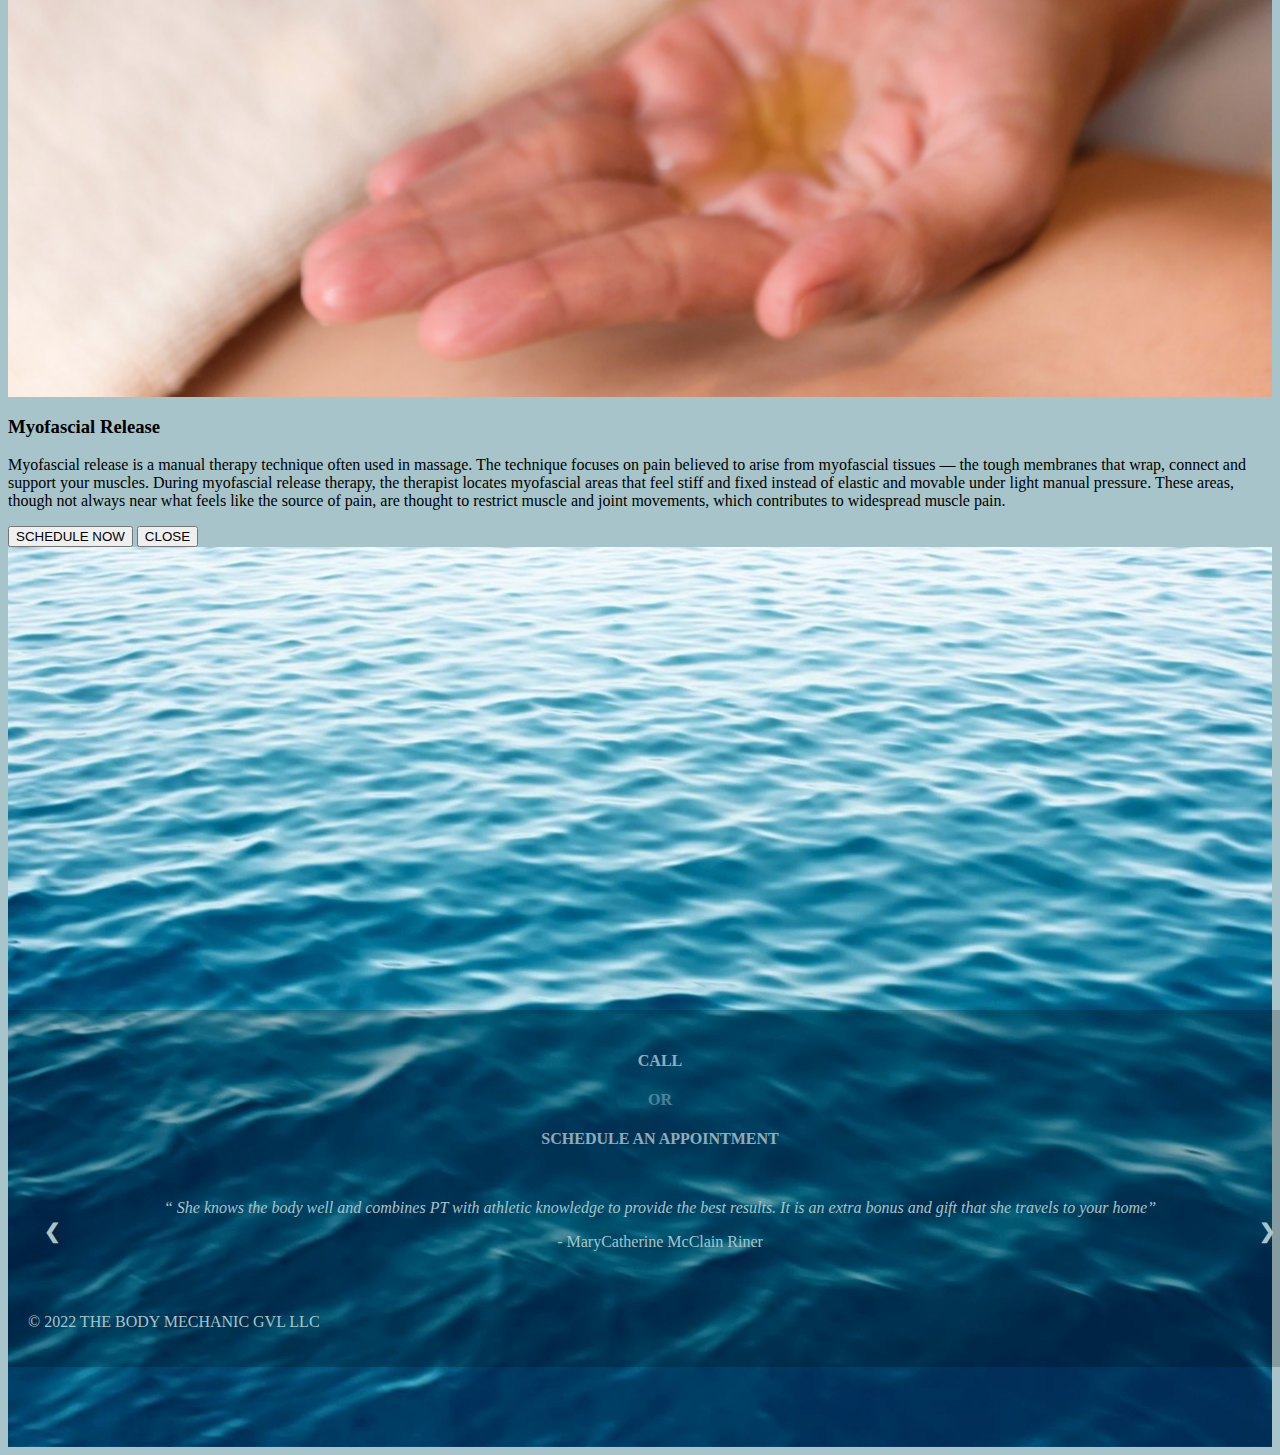
==== commit df9b5d02: "added facebook icon to menu" ====
--- a/home.html
+++ b/home.html
@@ -46,6 +46,11 @@
               <li class="nav-item">
                 <a href="./modal.html" data-bs-backdrop="static" data-bs-toggle="modal" data-bs-target="#contactModal"aria-labelledby="staticBackdropLabel">CONTACT</a>
               </li>
+              <li class="nav-item">
+                <a href="https://www.facebook.com/people/The-Body-Mechanic-Greenville-SC/100070001900146/?_rdr">
+                  <img src="./images/fb.png">
+                </a>
+              </li>
             </ul>
           </div>
         </div>
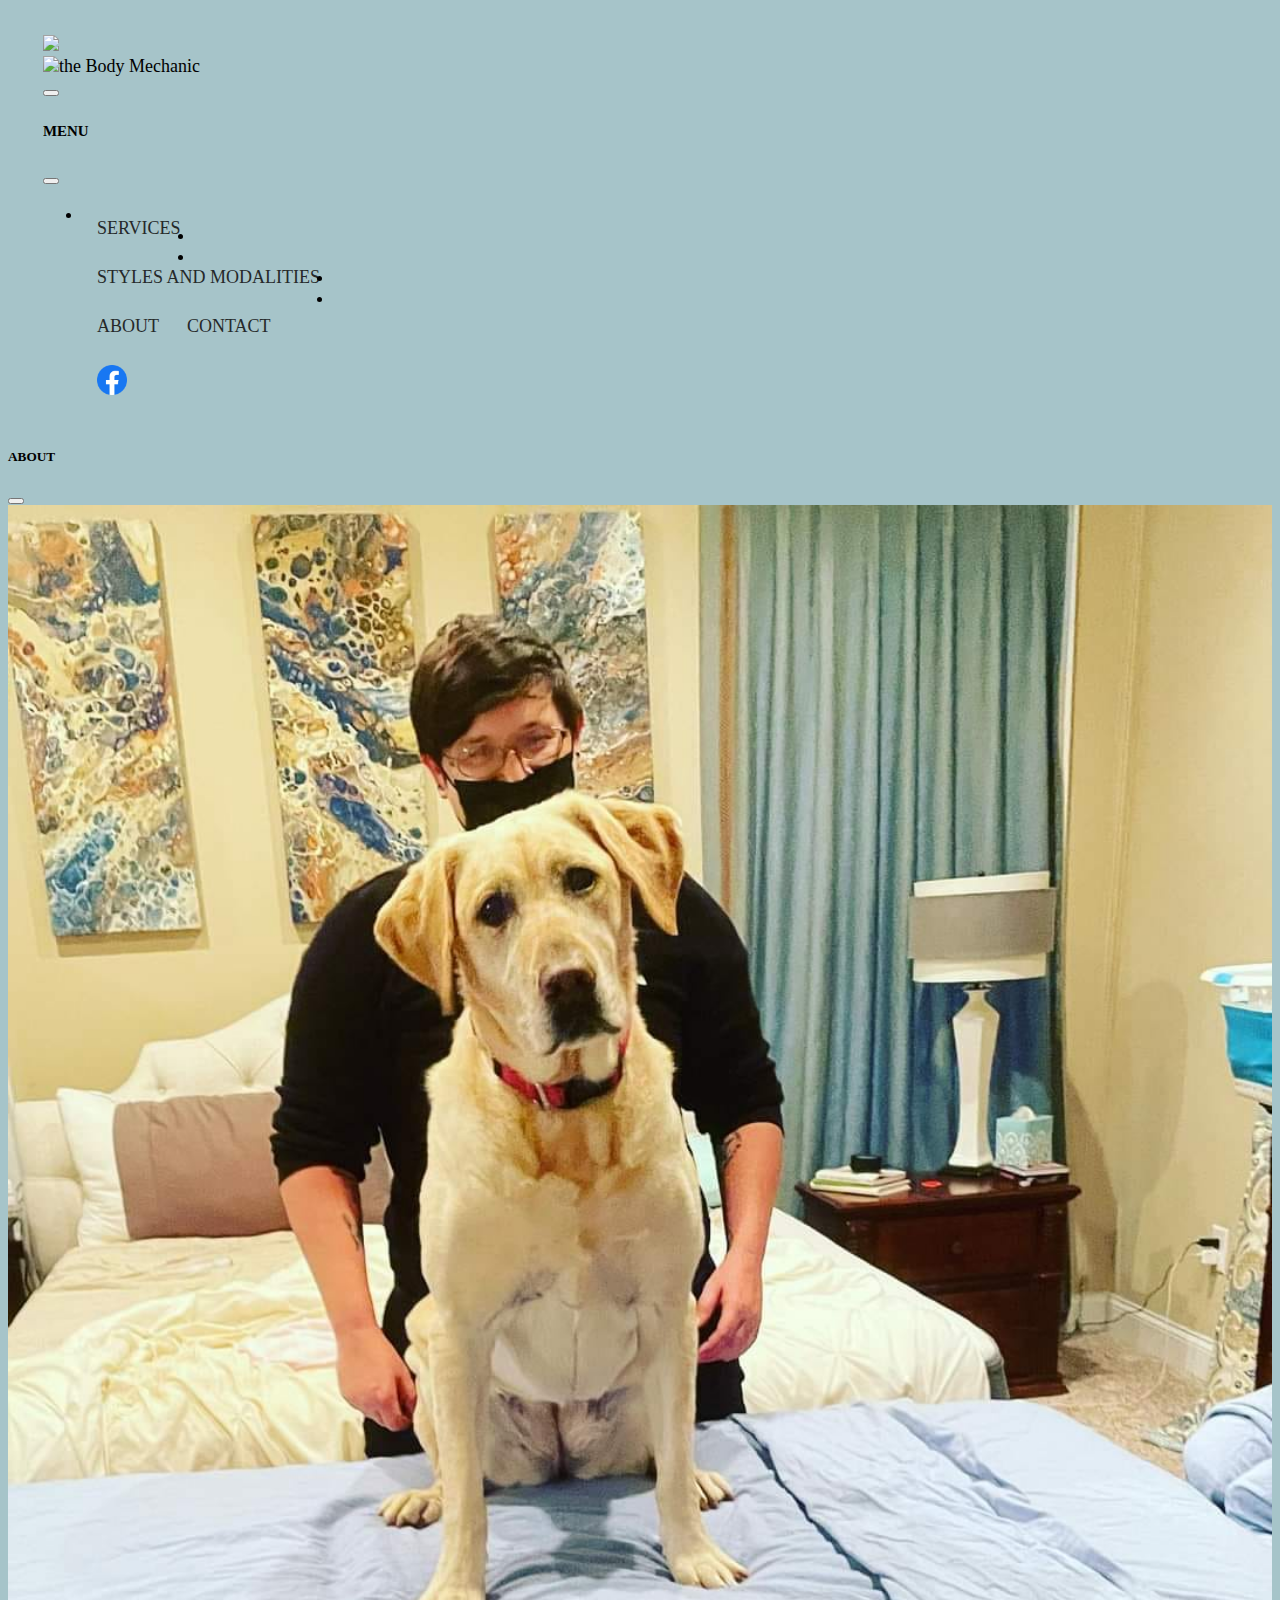
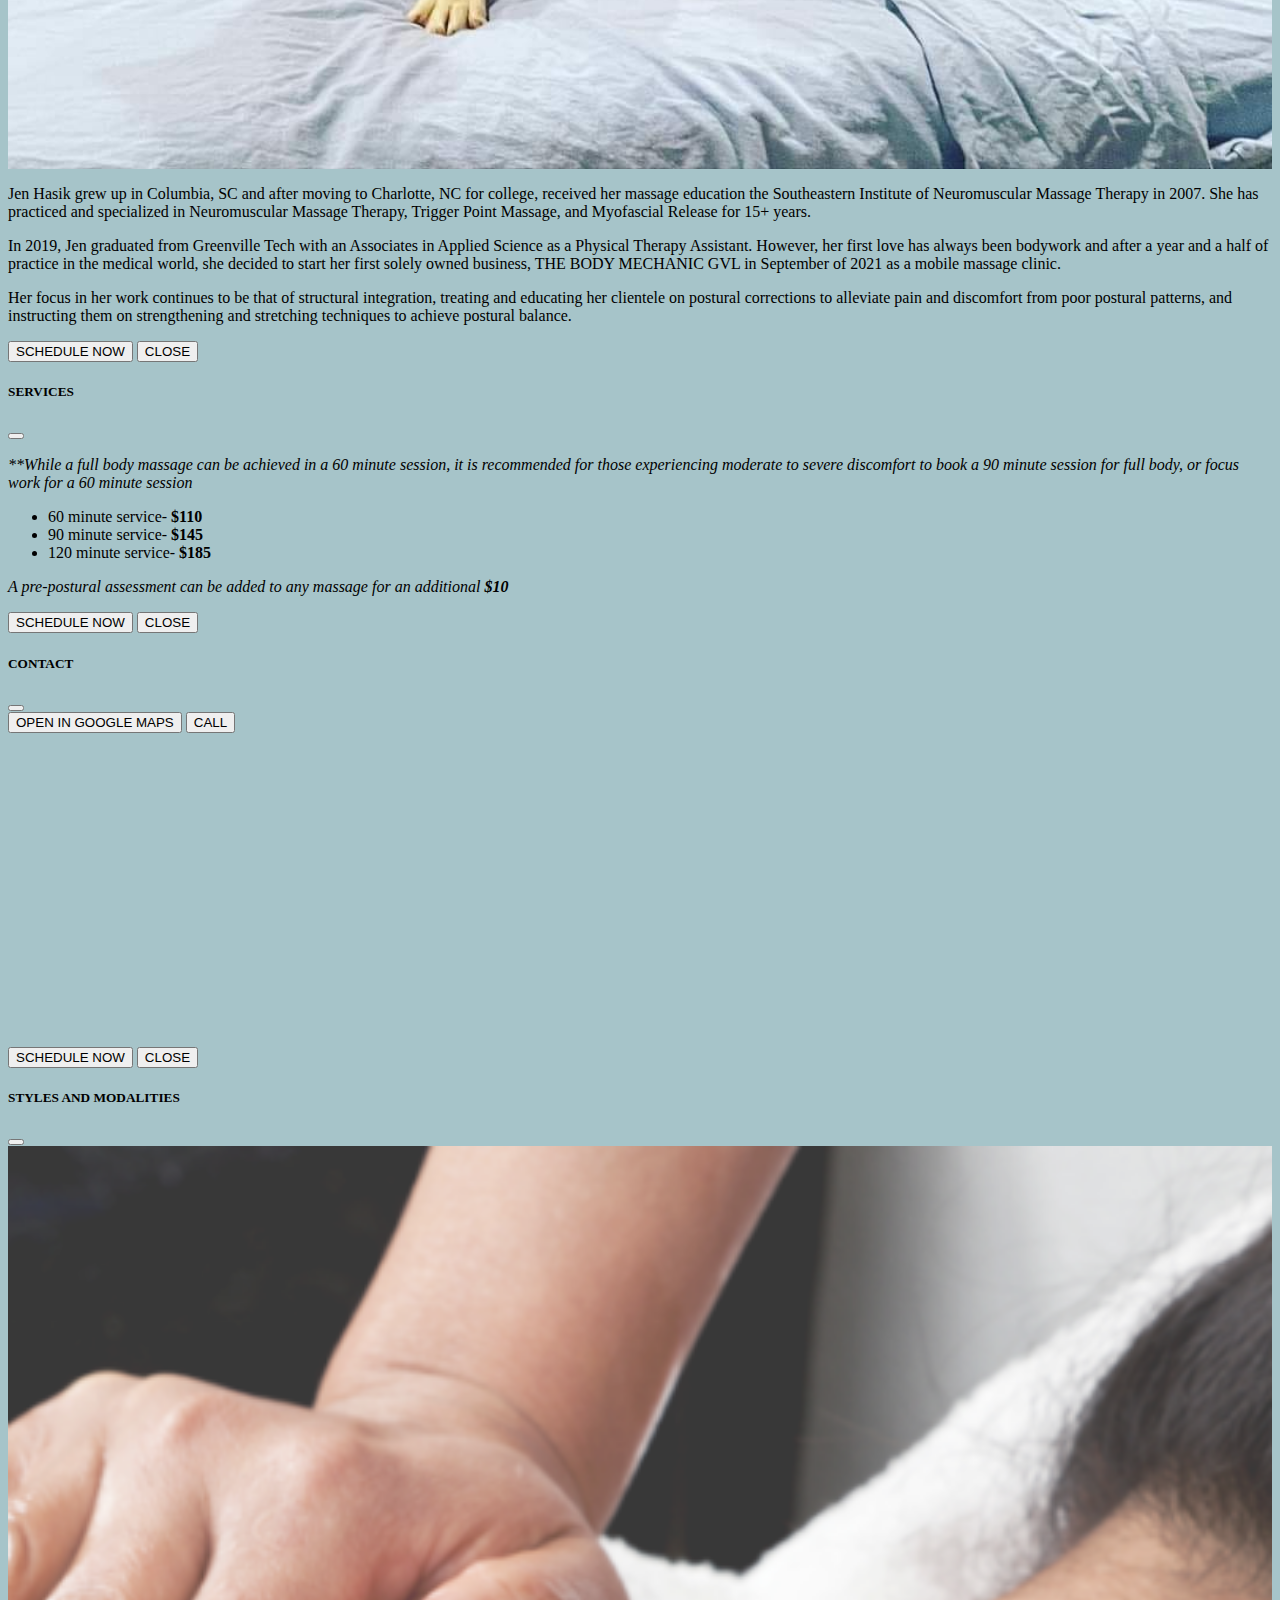
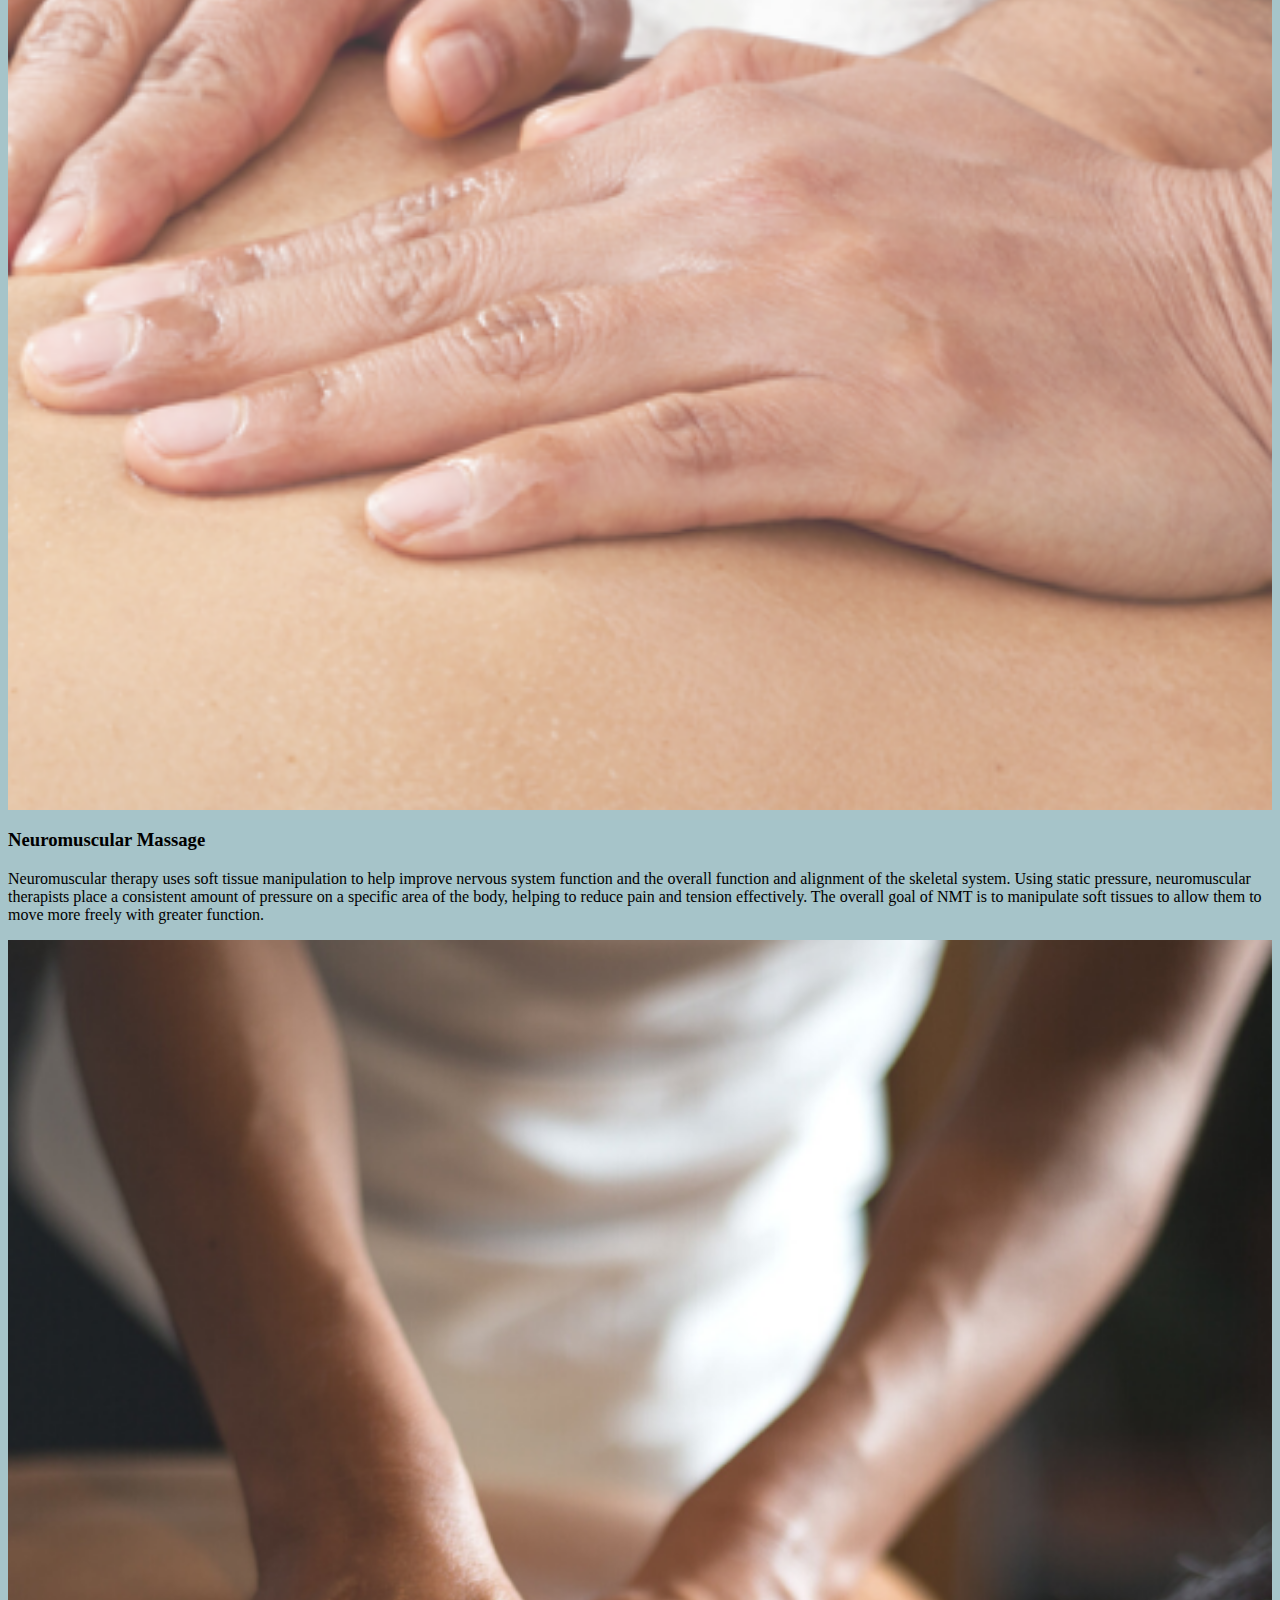
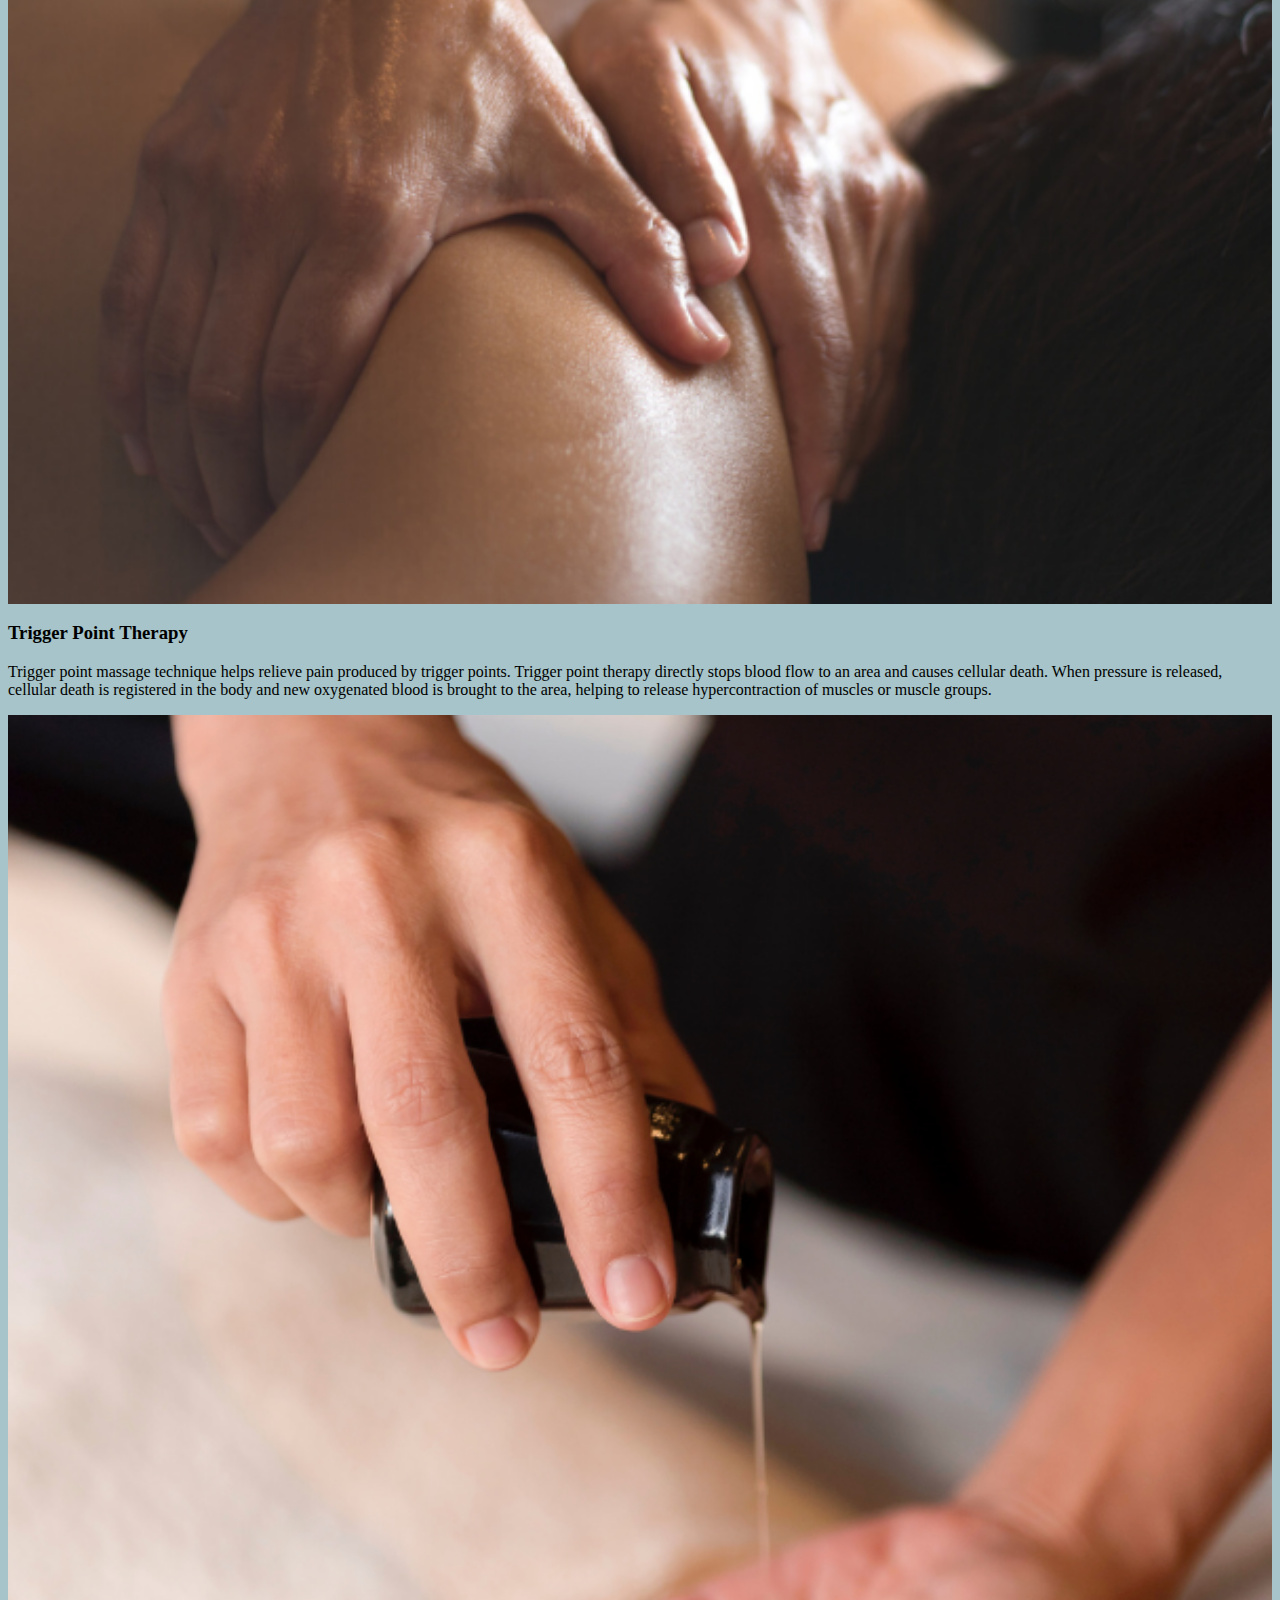
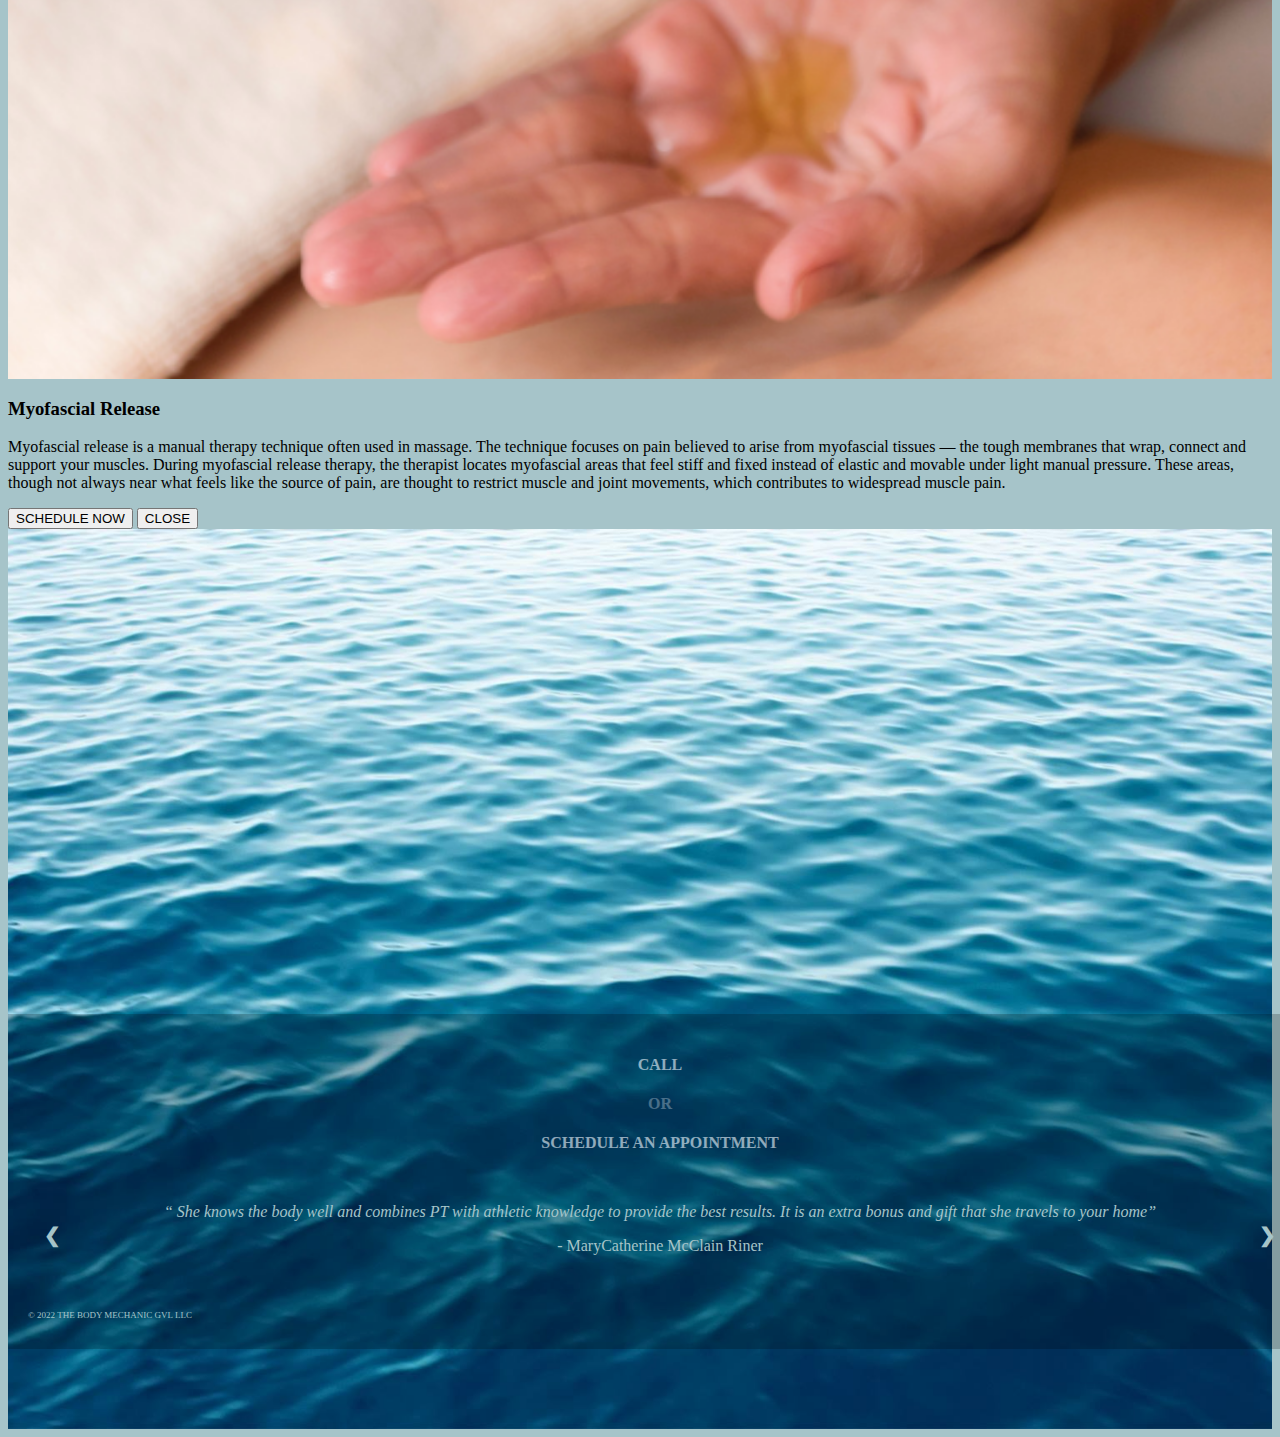
==== commit 43f9ef13: "resized fb logo and added margin" ====
--- a/home.html
+++ b/home.html
@@ -46,9 +46,9 @@
               <li class="nav-item">
                 <a href="./modal.html" data-bs-backdrop="static" data-bs-toggle="modal" data-bs-target="#contactModal"aria-labelledby="staticBackdropLabel">CONTACT</a>
               </li>
-              <li class="nav-item">
+              <li class="nav-item" style="margin-right: 25px">
                 <a href="https://www.facebook.com/people/The-Body-Mechanic-Greenville-SC/100070001900146/?_rdr">
-                  <img src="./images/fb.png">
+                  <img src="./images/fb.png" style="height: 30px">
                 </a>
               </li>
             </ul>
@@ -247,7 +247,7 @@
         </div>
 
         <div class="footer">
-          <p>© 2022 THE BODY MECHANIC GVL LLC</p>
+          <p style="font-size:xx-small">© 2022 THE BODY MECHANIC GVL LLC</p>
         </div>
 
         
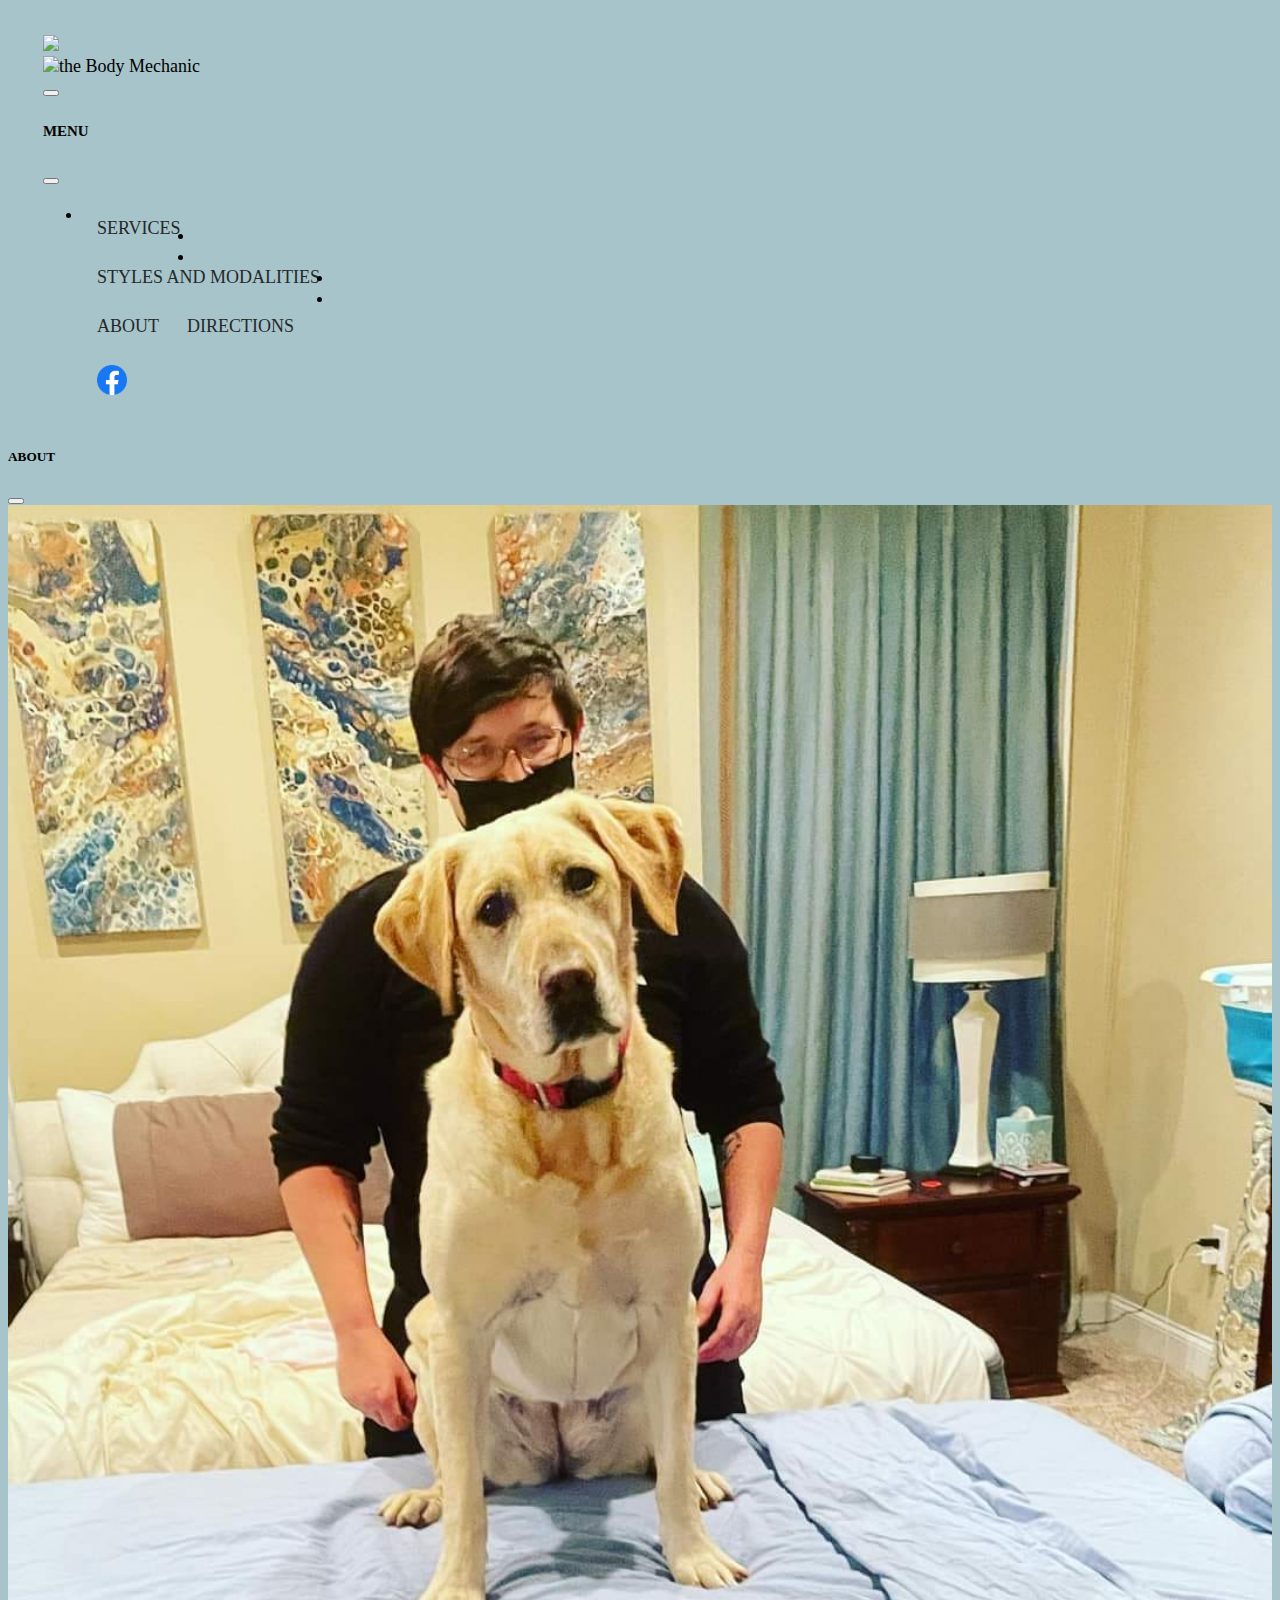
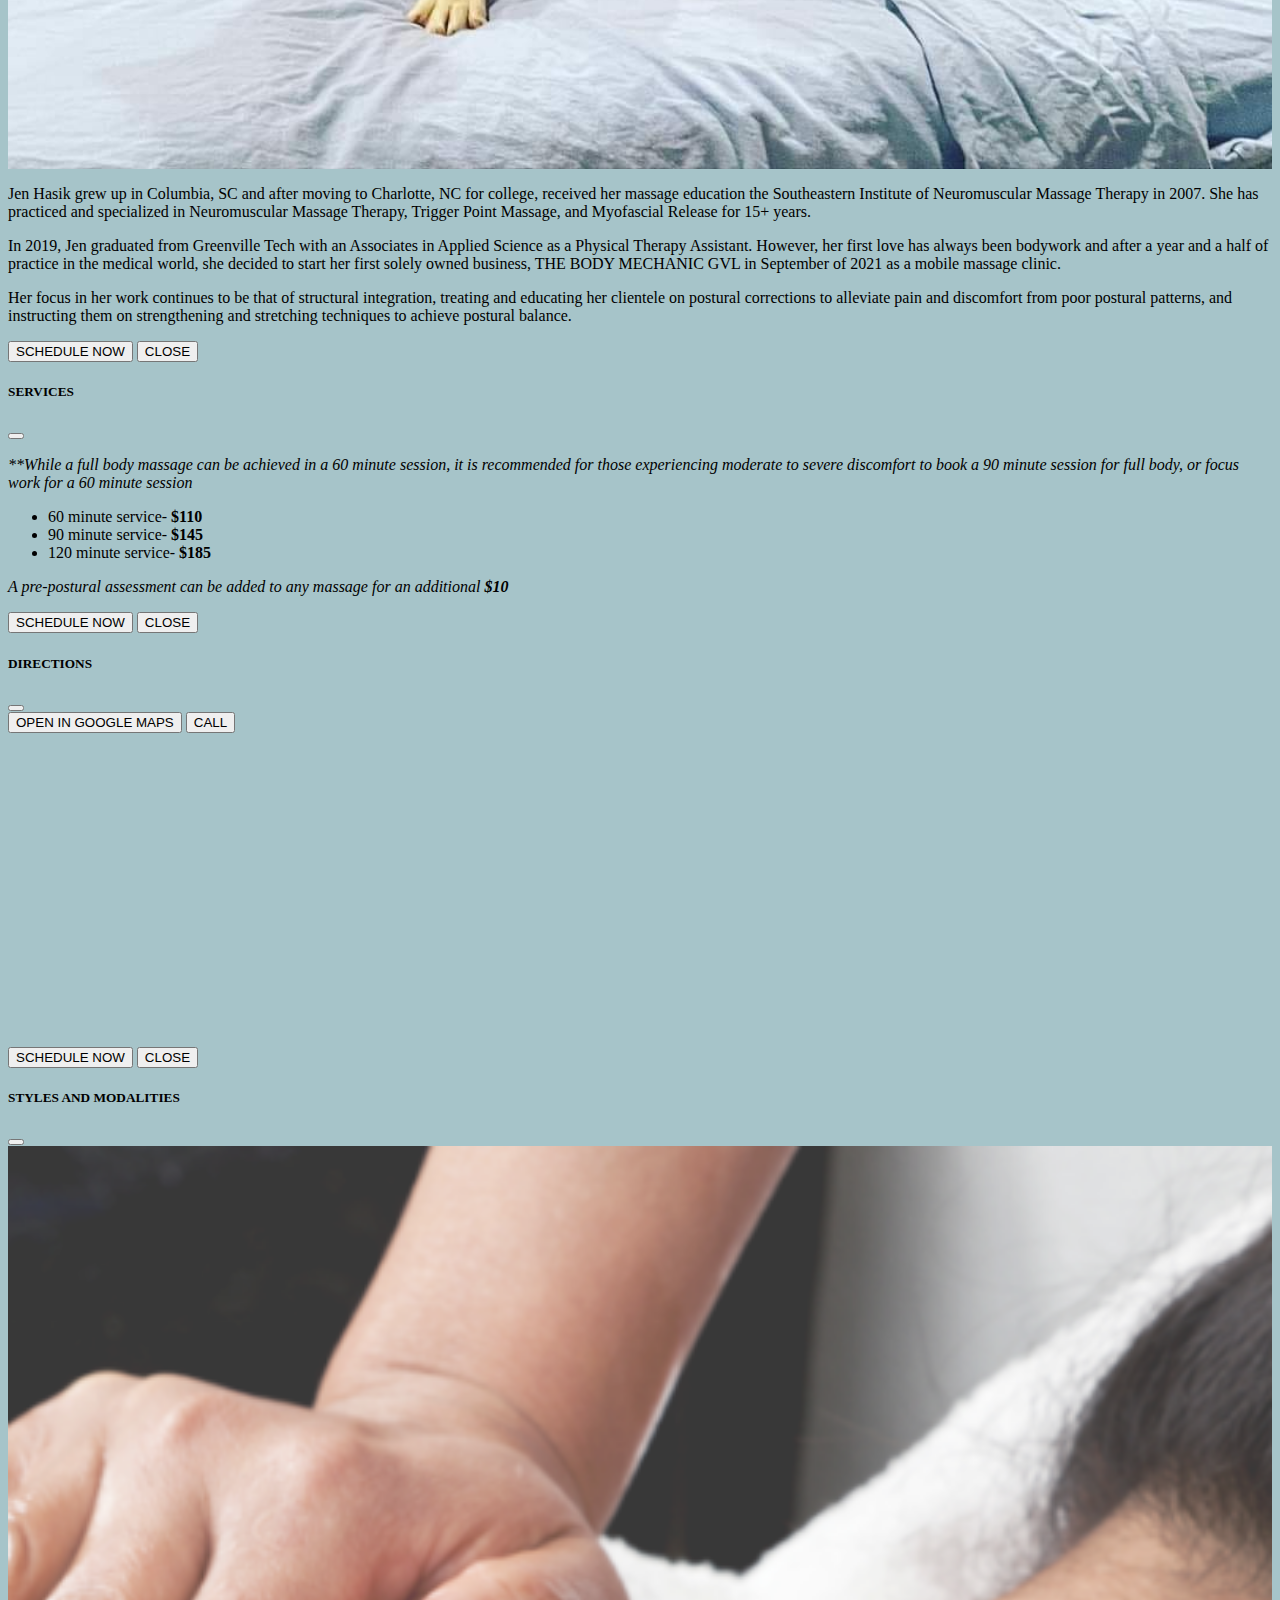
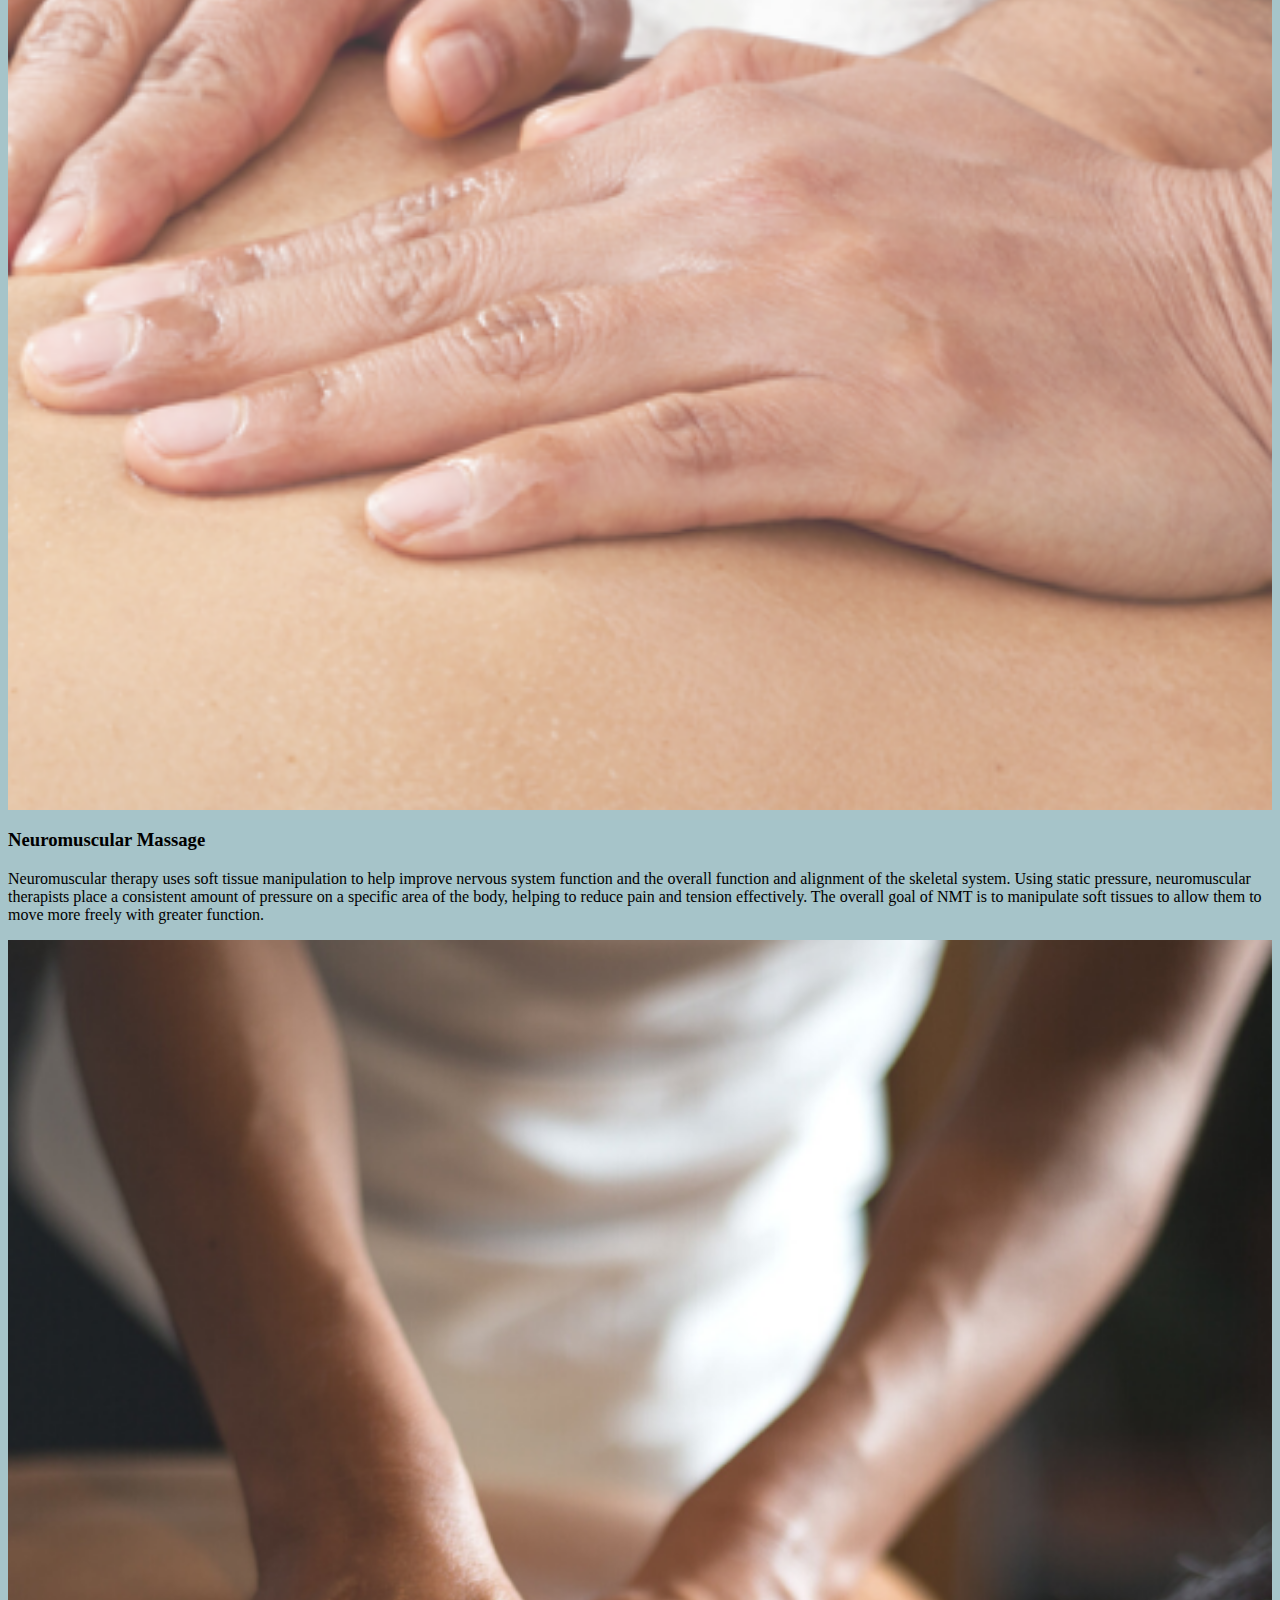
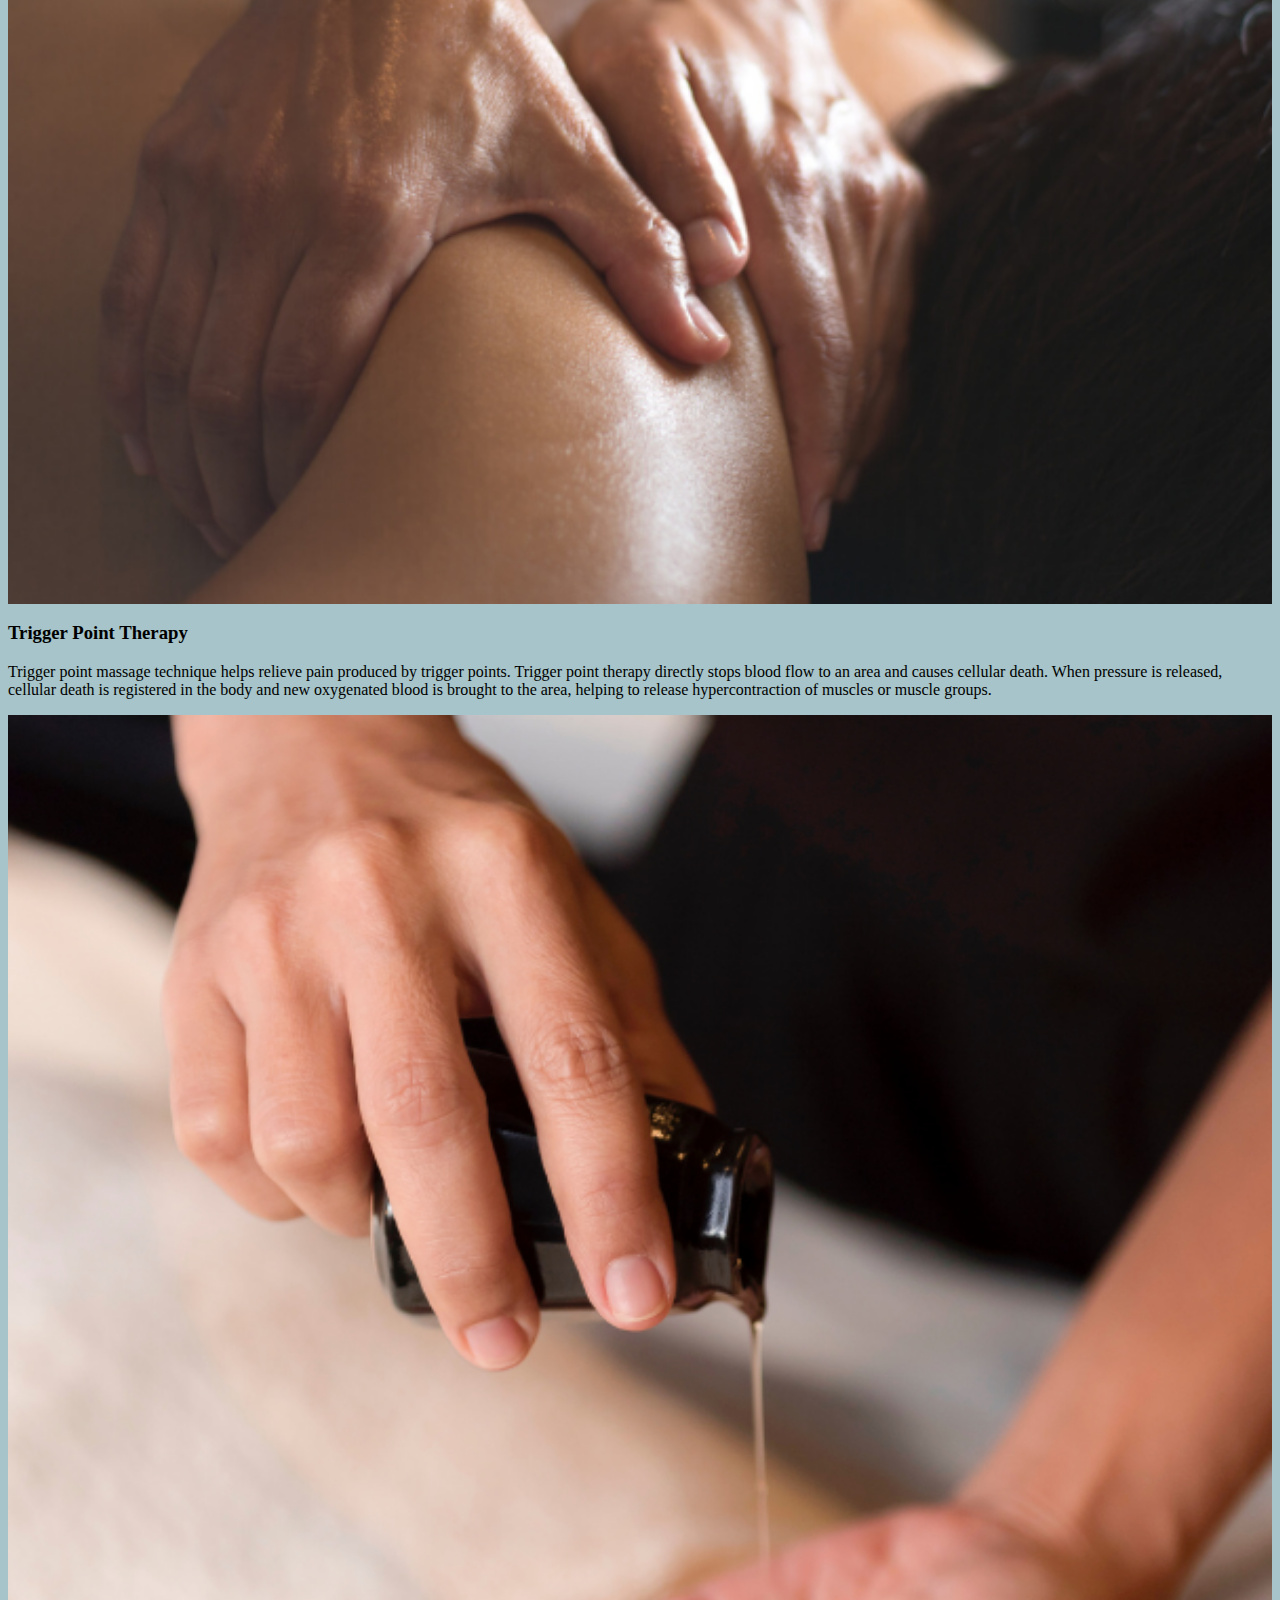
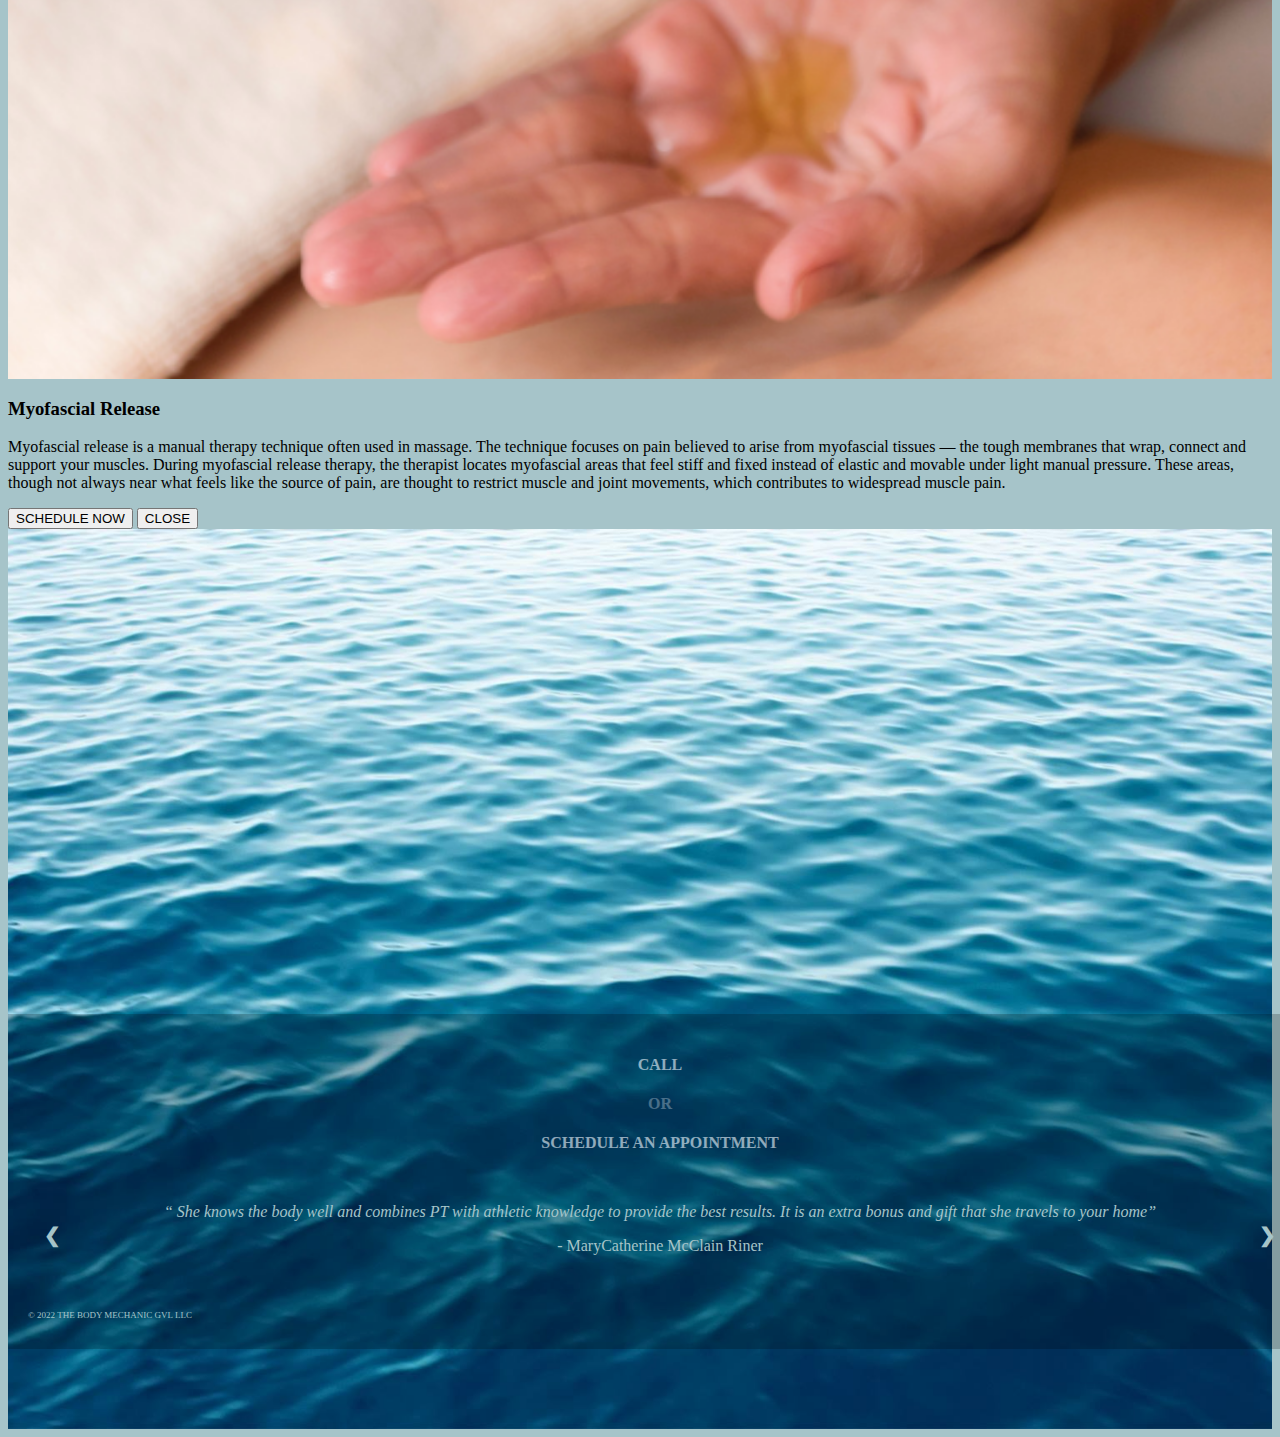
==== commit 6ddb69fd: "reverted contact back to directions for clarity" ====
--- a/home.html
+++ b/home.html
@@ -44,7 +44,7 @@
                 <a href="./modal.html" data-bs-backdrop="static" data-bs-toggle="modal" data-bs-target="#aboutModal"aria-labelledby="staticBackdropLabel">ABOUT</a>
               </li>
               <li class="nav-item">
-                <a href="./modal.html" data-bs-backdrop="static" data-bs-toggle="modal" data-bs-target="#contactModal"aria-labelledby="staticBackdropLabel">CONTACT</a>
+                <a href="./modal.html" data-bs-backdrop="static" data-bs-toggle="modal" data-bs-target="#directionsModal"aria-labelledby="staticBackdropLabel">DIRECTIONS</a>
               </li>
               <li class="nav-item" style="margin-right: 25px">
                 <a href="https://www.facebook.com/people/The-Body-Mechanic-Greenville-SC/100070001900146/?_rdr">
@@ -127,11 +127,11 @@
   </div>
 
 
-  <div class="modal fade" id="contactModal" data-bs-backdrop="static" data-bs-keyboard="false" tabindex="-1" aria-labelledby="staticBackdropLabel" aria-hidden="true">
-    <div class="modal-dialog">
-      <div class="modal-content">
-        <div class="modal-header">
-          <h5 class="modal-title" id="staticBackdropLabel">CONTACT</h5>
+  <div class="modal fade" id="directionsModal" data-bs-backdrop="static" data-bs-keyboard="false" tabindex="-1" aria-labelledby="staticBackdropLabel" aria-hidden="true">
+    <div class="modal-dialog">
+      <div class="modal-content">
+        <div class="modal-header">
+          <h5 class="modal-title" id="staticBackdropLabel">DIRECTIONS</h5>
           <button type="button" class="btn-close" data-bs-dismiss="modal" aria-label="Close"></button>
         </div>
         <div class="modal-body">
@@ -221,18 +221,29 @@
         </div>
 
         <div class="mySlides">
+          <q>Cannot recommend her skills highly enough. I always feel so relaxed and restored after a session. 15/10 would absolutely recommend.
+          </q>
+          <p class="author">- Rose Cisneros</p>
+        </div>
+
+        <div class="mySlides">
           <q>I've had good massages, but Jen is absolutely amazing! She's very in tune with the body, and she has a unique massage style that's very effective. Highly recommend.</q>
           <p class="author">- Jason Bell</p>
         </div>
 
         <div class="mySlides">
           <q>Jen does great work. She listened to my issues and problem areas, discussed with me her suggested treatment plan and did exactly that. I felt so much better and highly recommend if you need quality thorough work.</q>
-          <p class="author">- Jason Bell</p>
-        </div>
-
-        <div class="mySlides">
-          <q>I've had good massages, but Jen is absolutely amazing! She's very in tune with the body, and she has a unique massage style that's very effective. Highly recommend.</q>
           <p class="author">- Aaron Quillen</p>
+        </div>
+
+        <div class="mySlides">
+          <q>Jen was able to help me with my physical therapy aches and pains while also teaching me how to properly stretch without further injury. She was patient with me, and kind.</q>
+          <p class="author">- Wren Vadasz</p>
+        </div>
+
+        <div class="mySlides">
+          <q>I can't say enough good things about Jen and her services!! She instantly put me at ease from our very first session.</q>
+          <p class="author">- Rose Cisneros</p>
         </div>
         
         <a class="prev" onclick="plusSlides(-1)">❮</a>
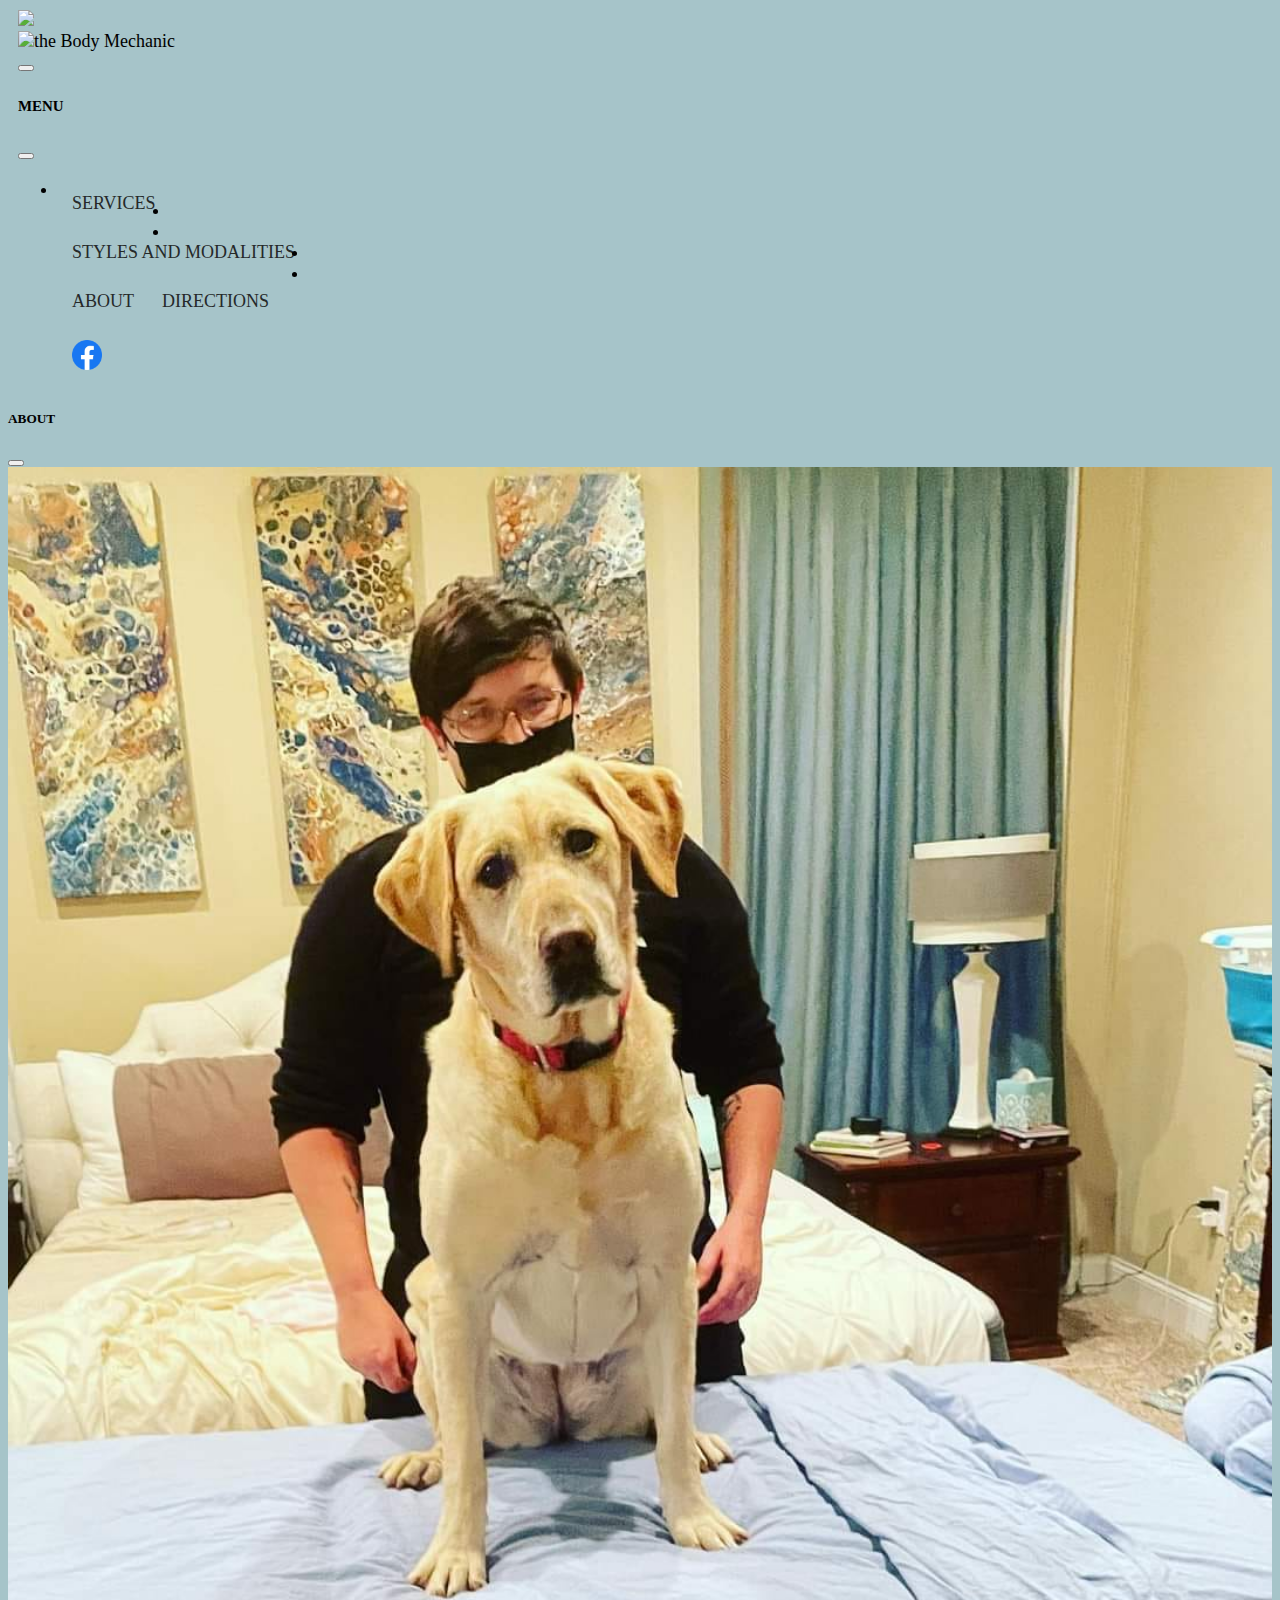
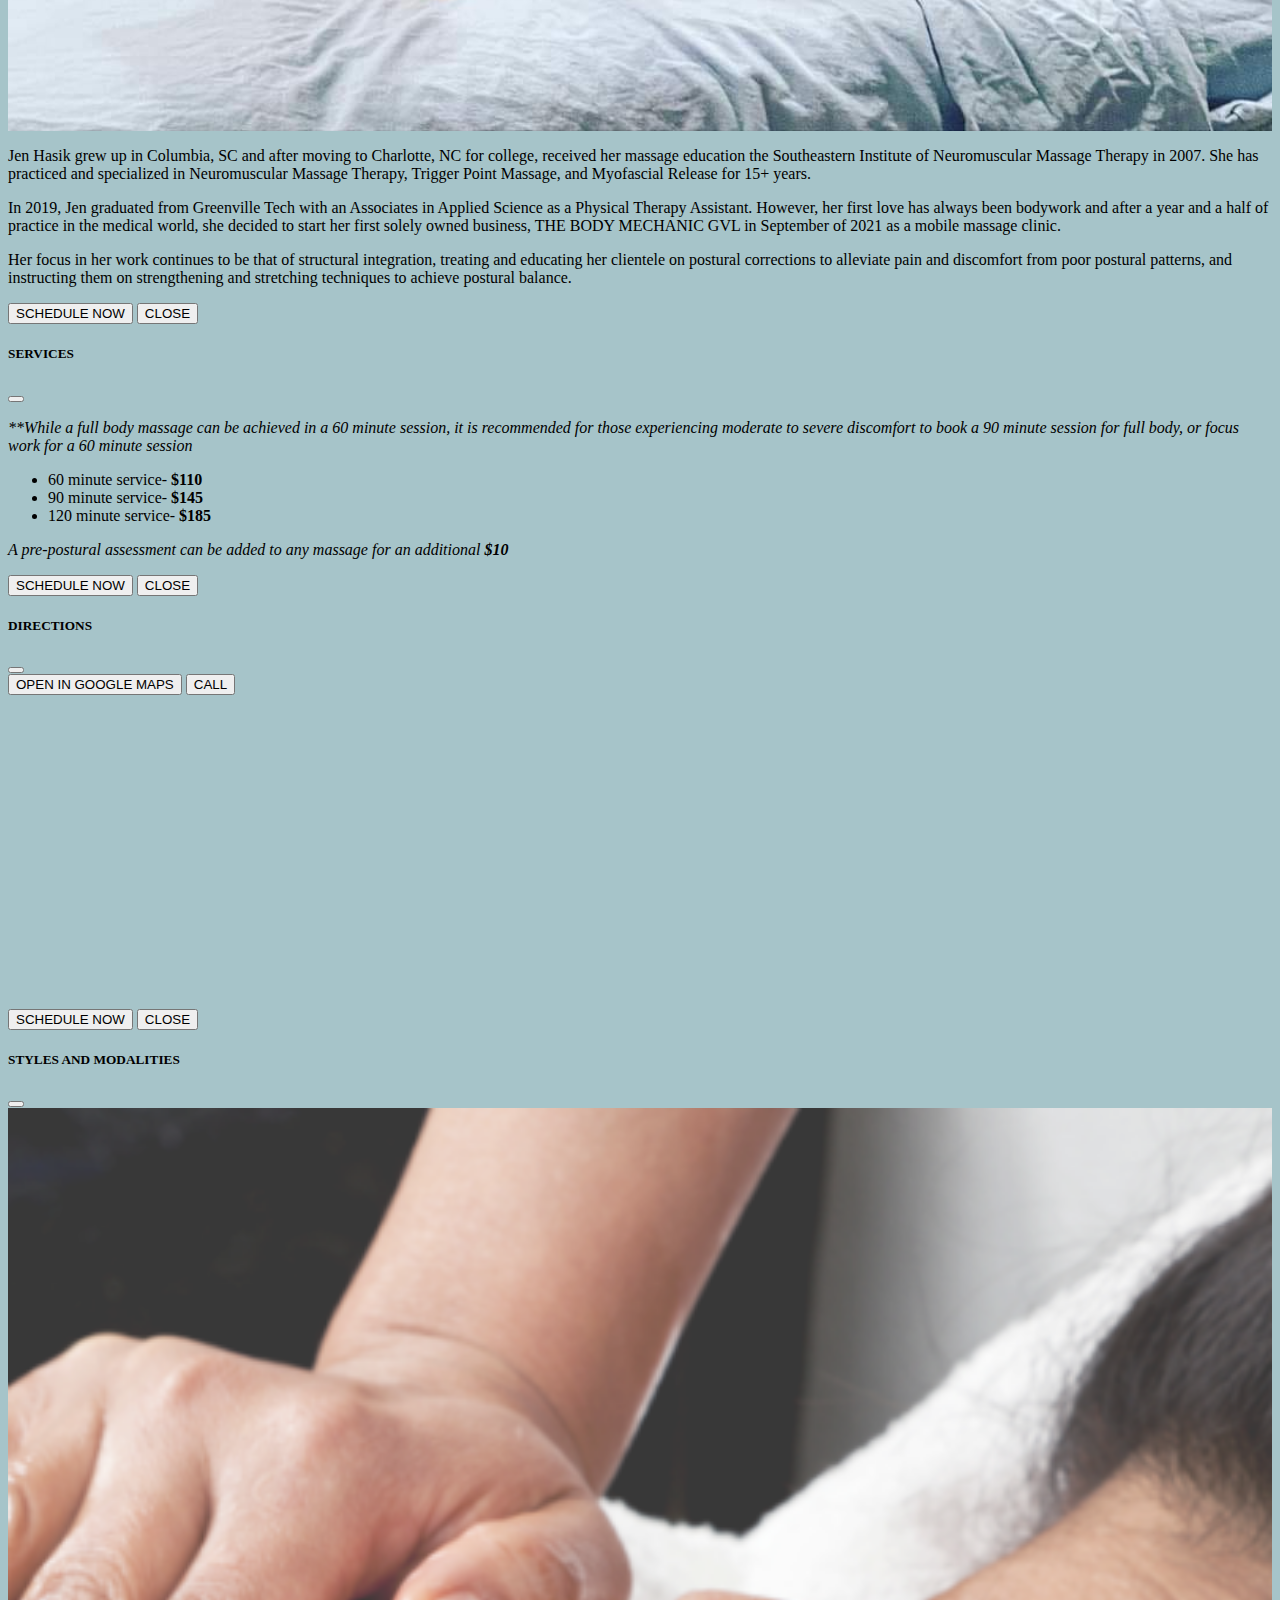
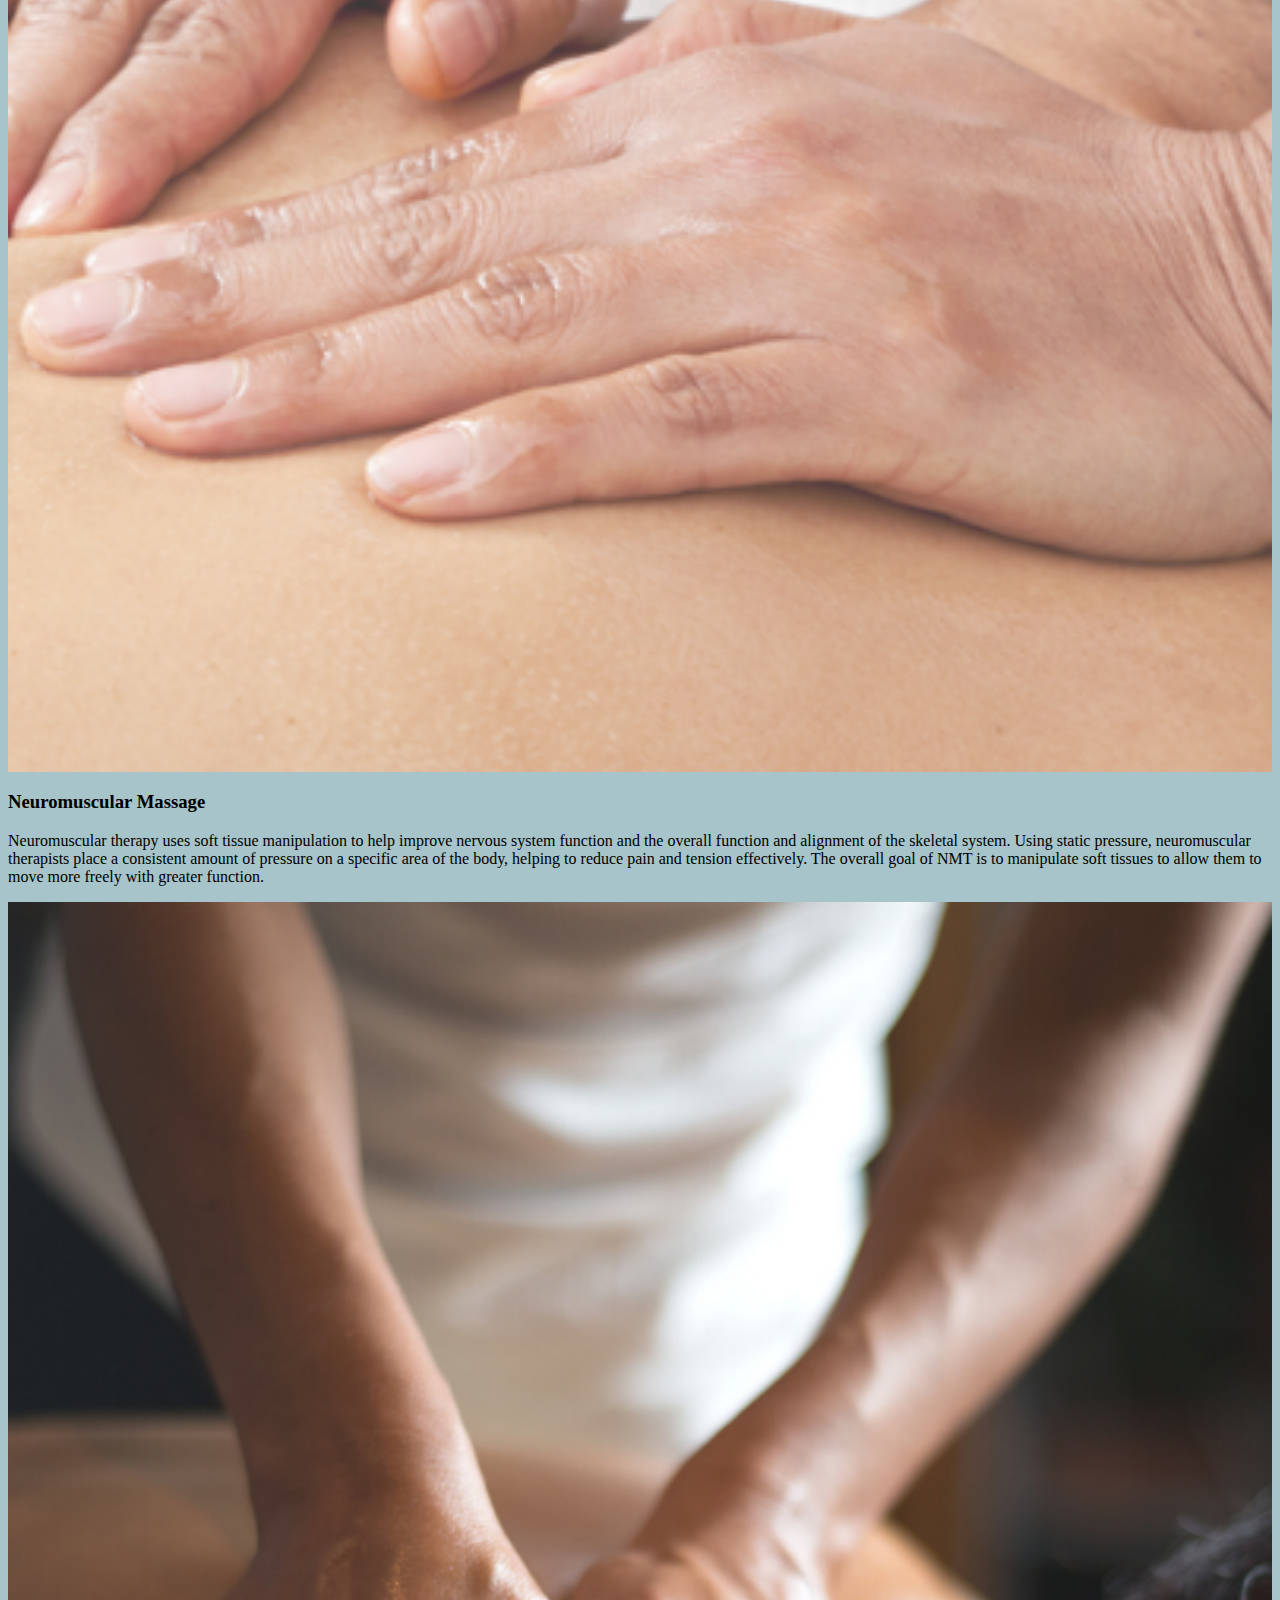
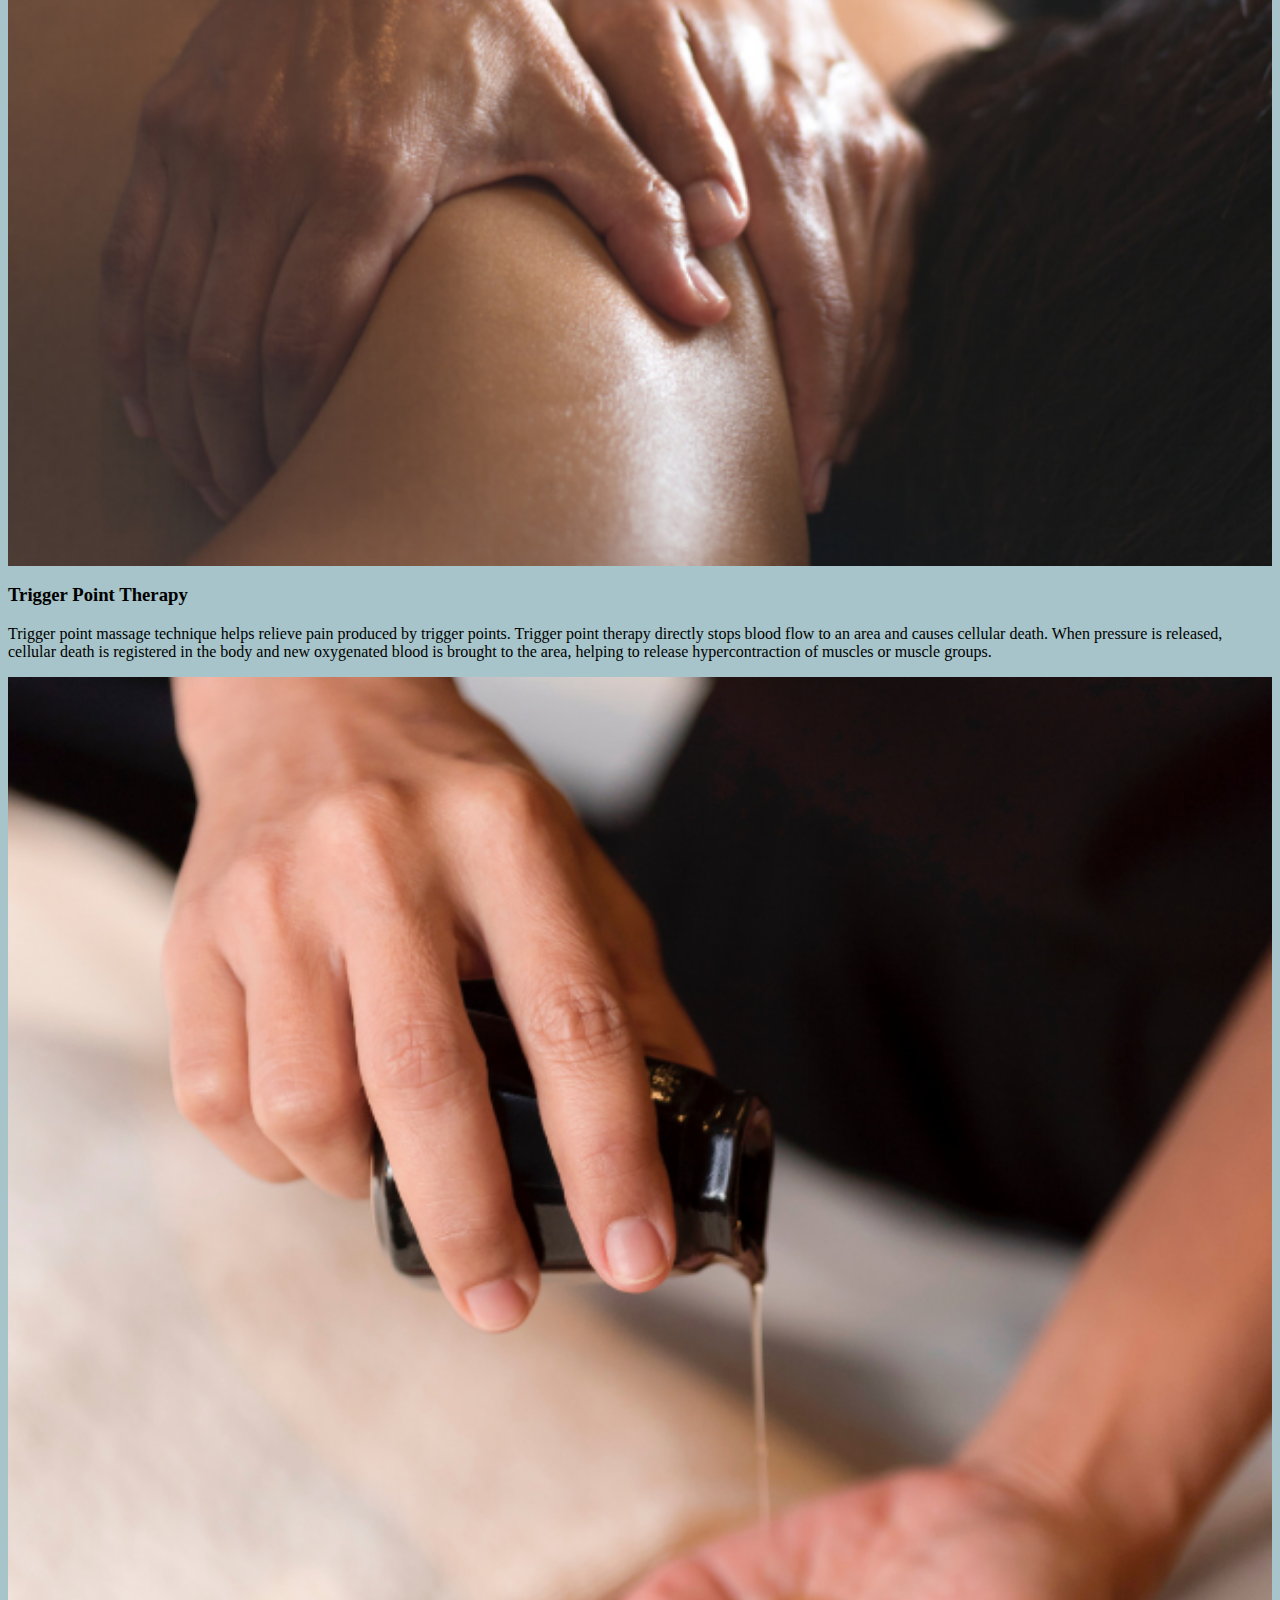
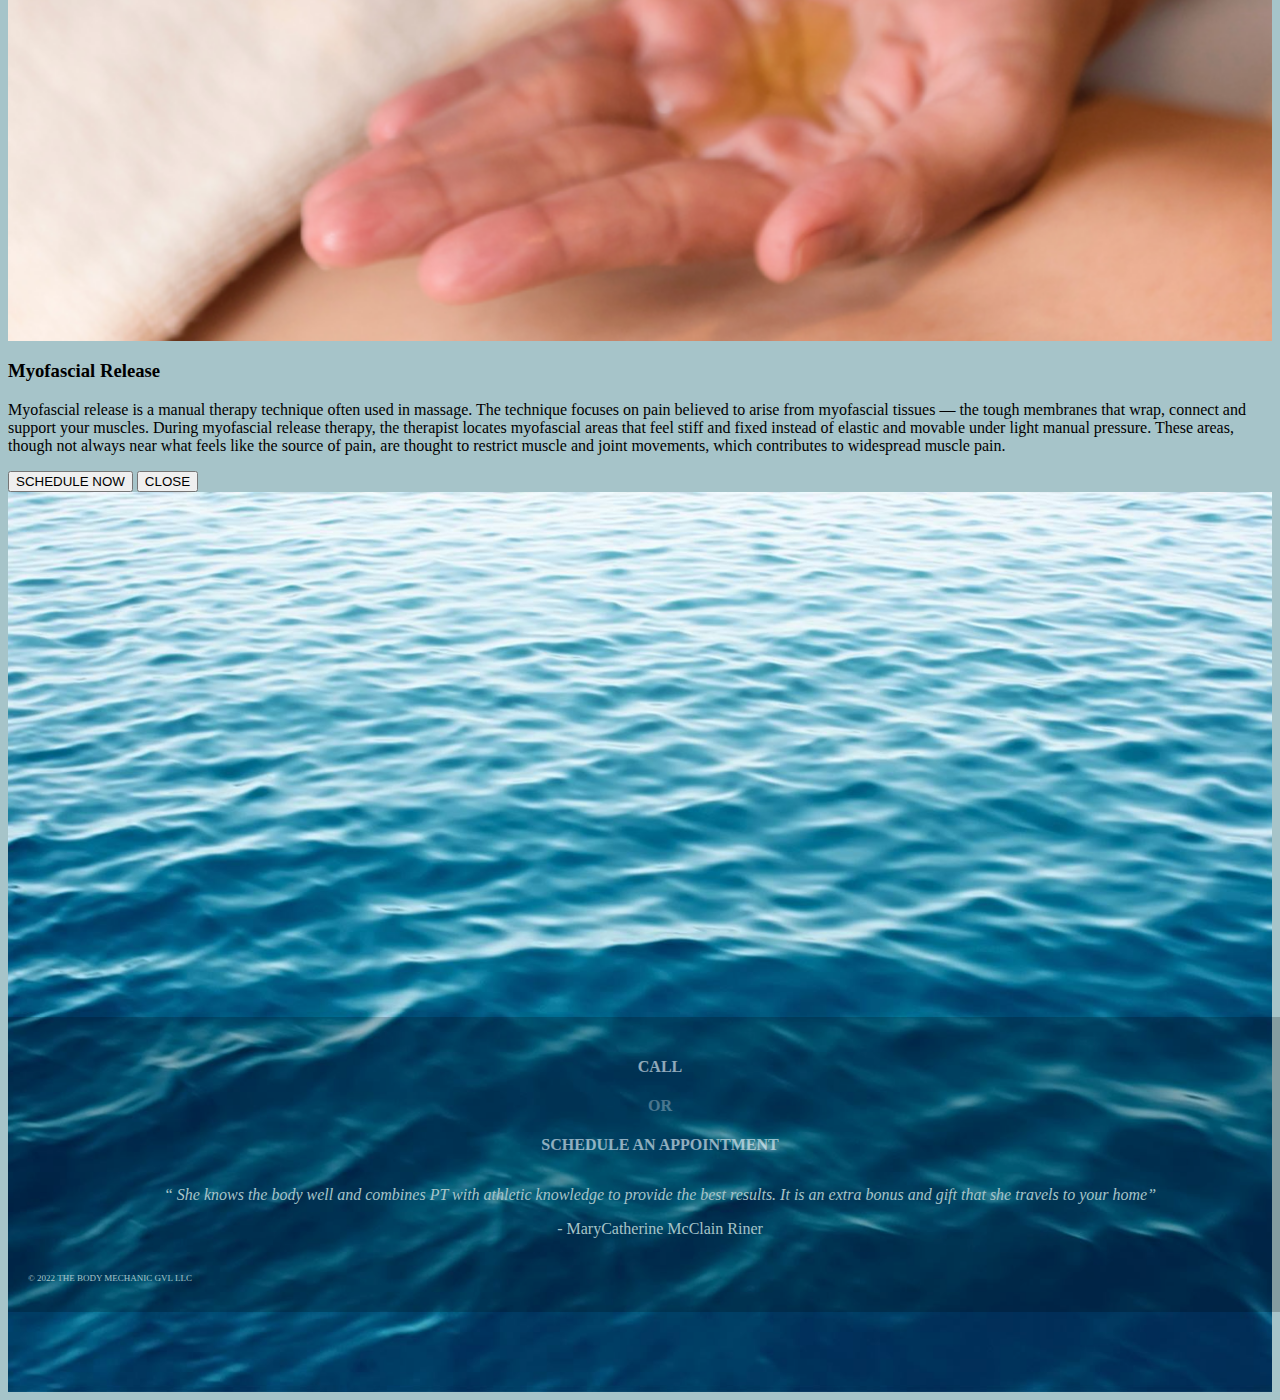
==== commit ade8cf21: "fixing media queries for navbartext" ====
--- a/home.html
+++ b/home.html
@@ -22,7 +22,8 @@
   
         
         <img src="./images/thebodymechanicgvl.png" alt="the Body Mechanic" id="logoText"; style="width: 300px;">
-        
+
+        <img src="./images/thebodymechanicgvl.png" alt="the Body Mechanic" id="logoText2"; style="width: 200px;">
   
         <button class="navbar-toggler" type="button" data-bs-toggle="offcanvas" data-bs-target="#offcanvasNavbar" aria-controls="offcanvasNavbar">
           <span class="navbar-toggler-icon"></span>
--- a/style.css
+++ b/style.css
@@ -155,7 +155,7 @@
 #navbar {
   font-size: large;
   display: flex;
-  margin: 35px;
+  margin: 10px;
   justify-content: space-between;
 }
 
@@ -265,19 +265,18 @@
 /* Slides */
 .mySlides {
   display: none;
-  padding: 30px;
+  padding: 10px;
   text-align: center;
 }
 
 /* Next & previous buttons */
 .prev, .next {
-  /* display: none; */
+  display: none;
   cursor: pointer;
-  position: absolute;
-  top: 50%;
+  position: top;
   width: auto;
-  margin-top: -30px;
-  padding: 16px;
+  
+  
   color: #a6c4c9;
   font-weight: bold;
   font-size: 20px;
@@ -291,6 +290,10 @@
   position: absolute;
   right: 0;
   border-radius: 3px 0 0 3px;
+}
+
+.prev {
+  display: none;
 }
 
 /* On hover, add a black background color with a little bit see-through */
@@ -336,11 +339,23 @@
 .author {color: #a6c4c9;}
 
 
-@media only screen and (max-width: 600px) {
+@media only screen and (max-width: 470px) {
 
    #logoText {
-     max-width: 60%;
+     display:none;
    }
+}
+
+@media only screen and (min-width: 471px) {
+    #logoText2 {
+      display:none;
+    }
+}
+
+@media only screen and (max-width: 370px) {
+  #logoText2 {
+    display:none;
+  }
 }
 
 @media only screen and (max-width: 380px) and (height: 667px) {
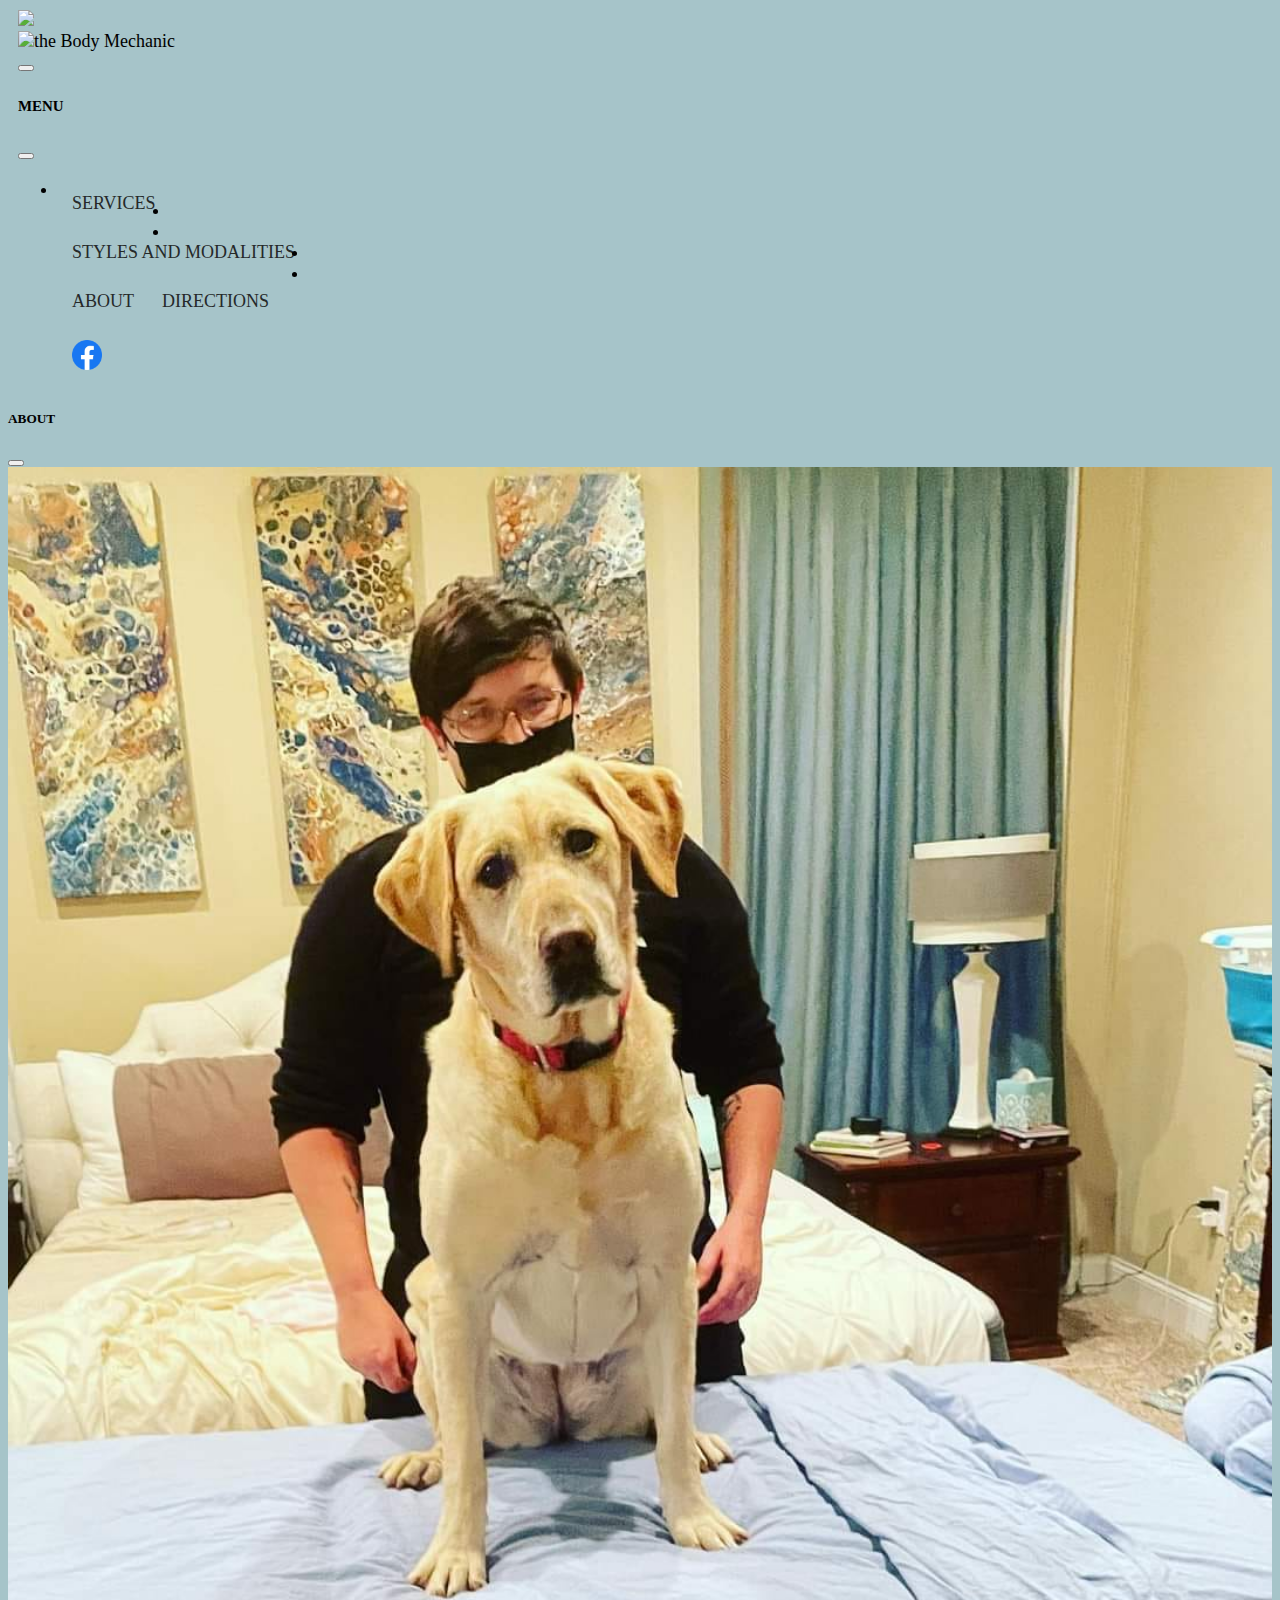
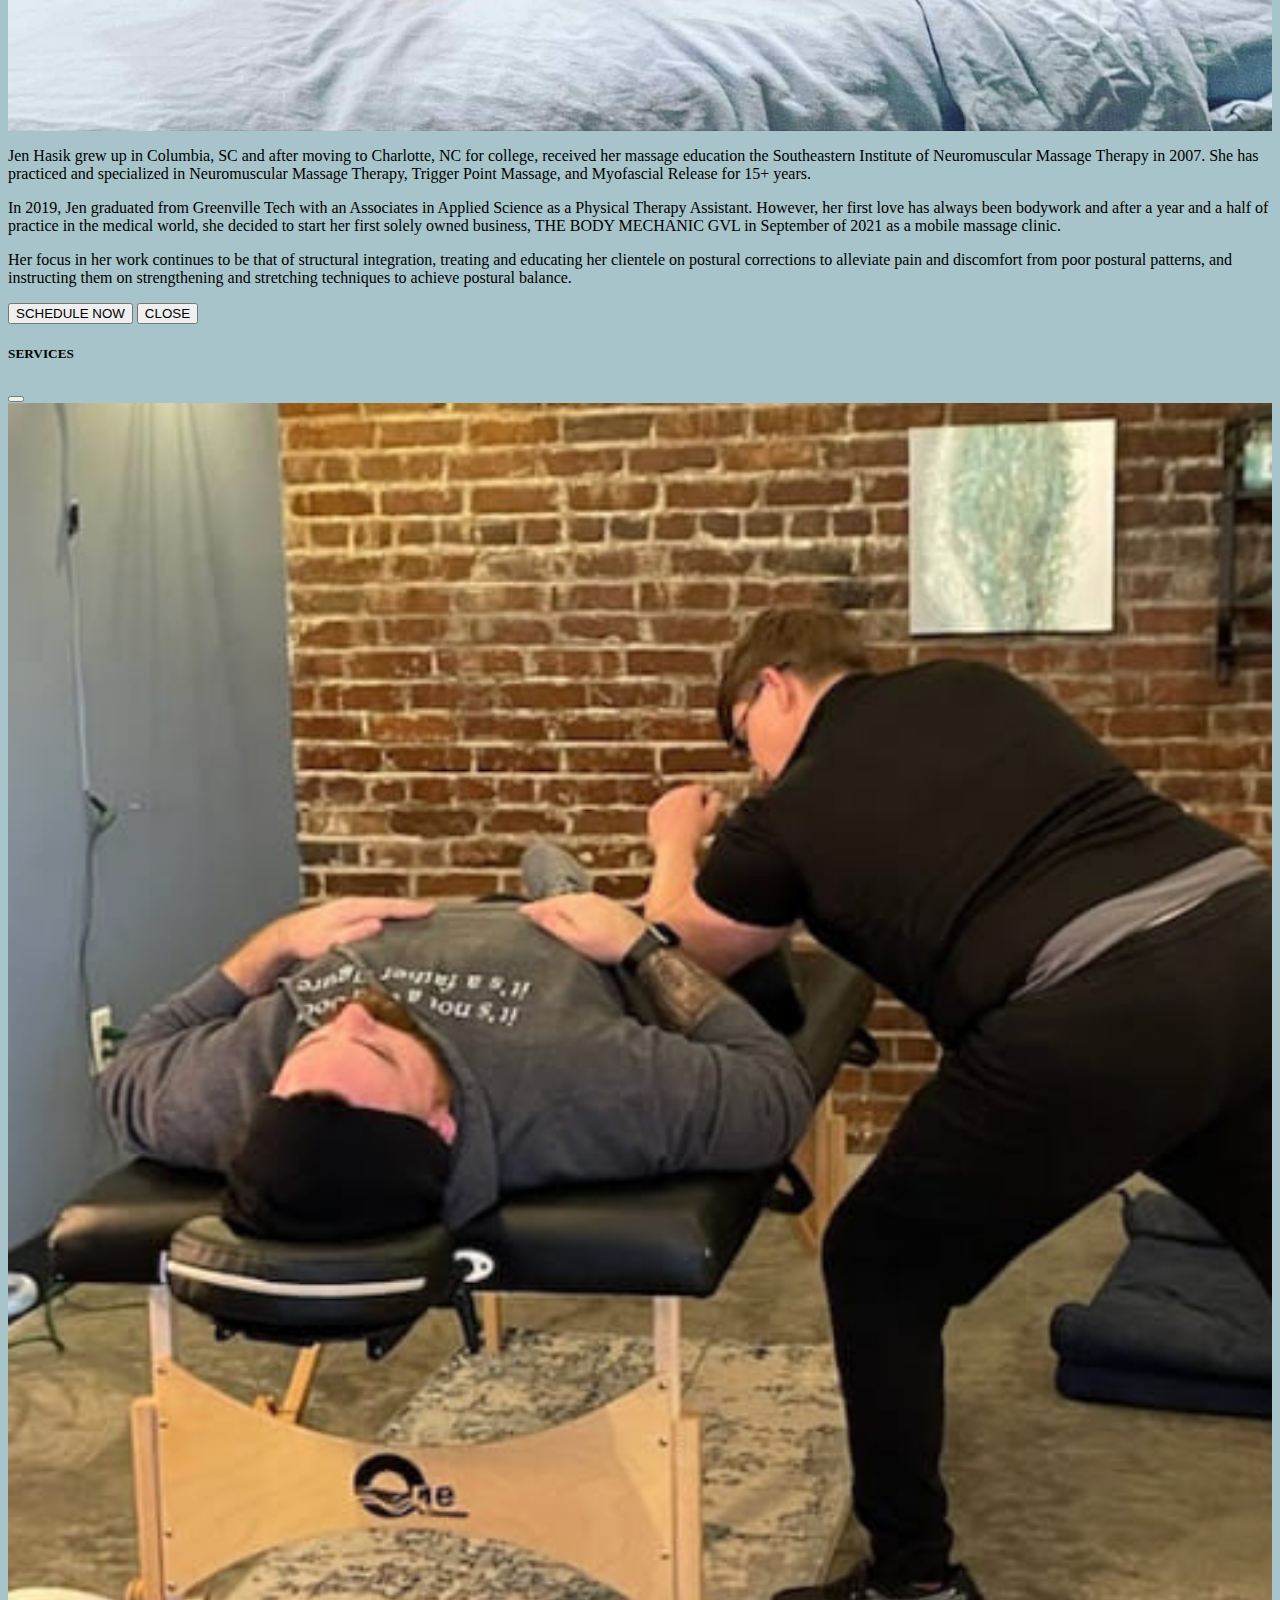
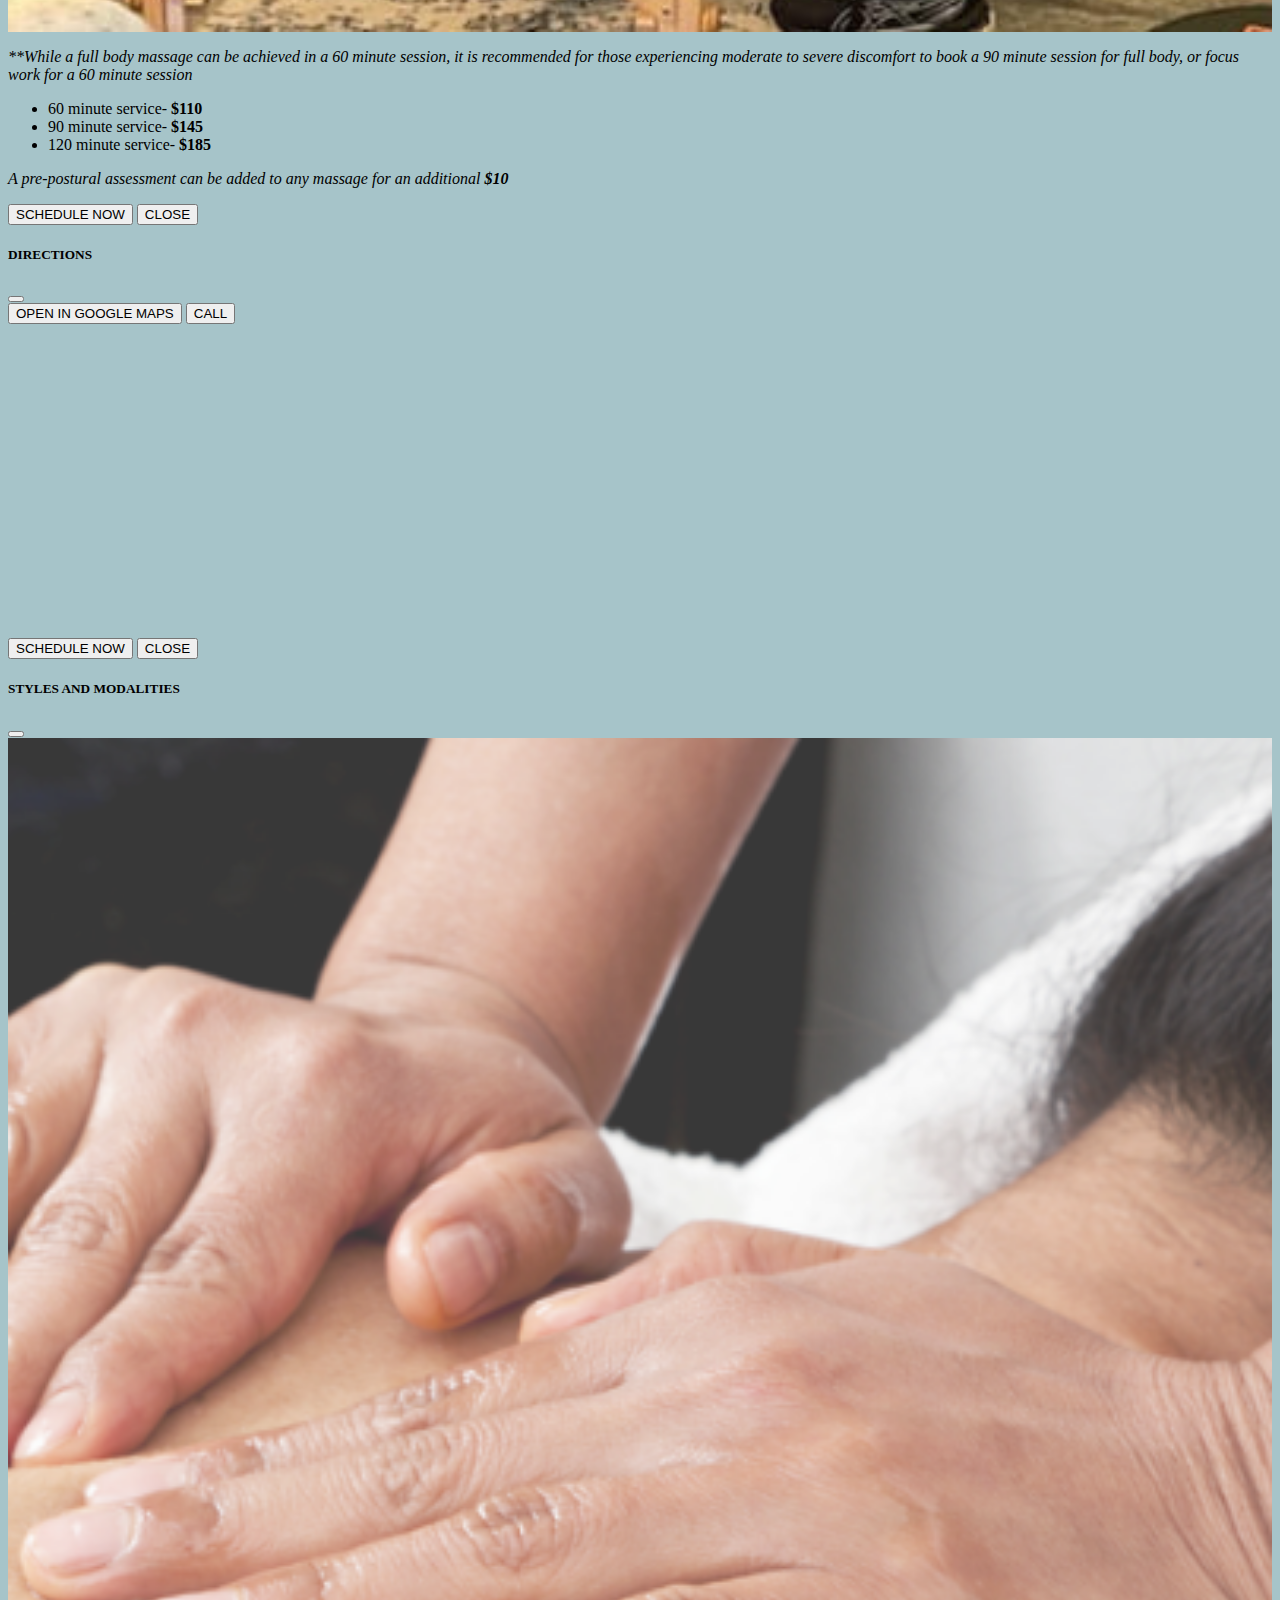
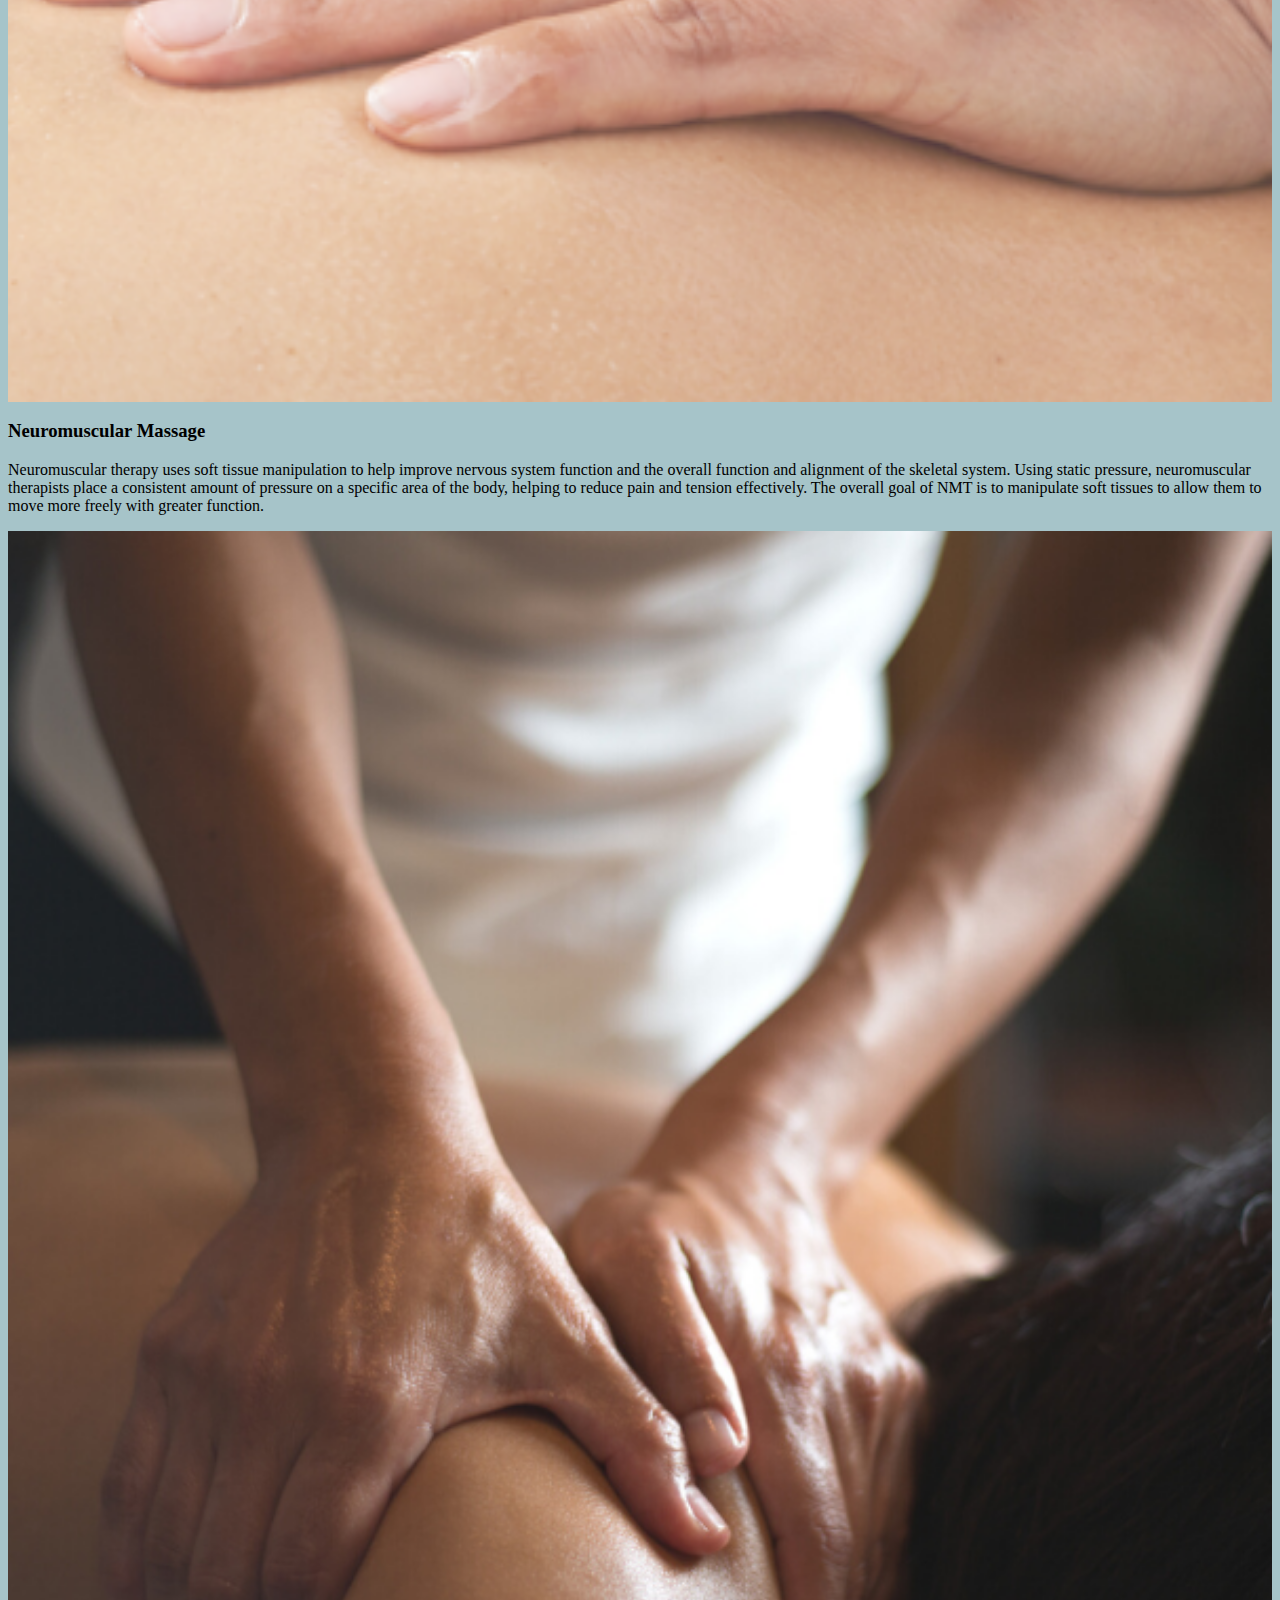
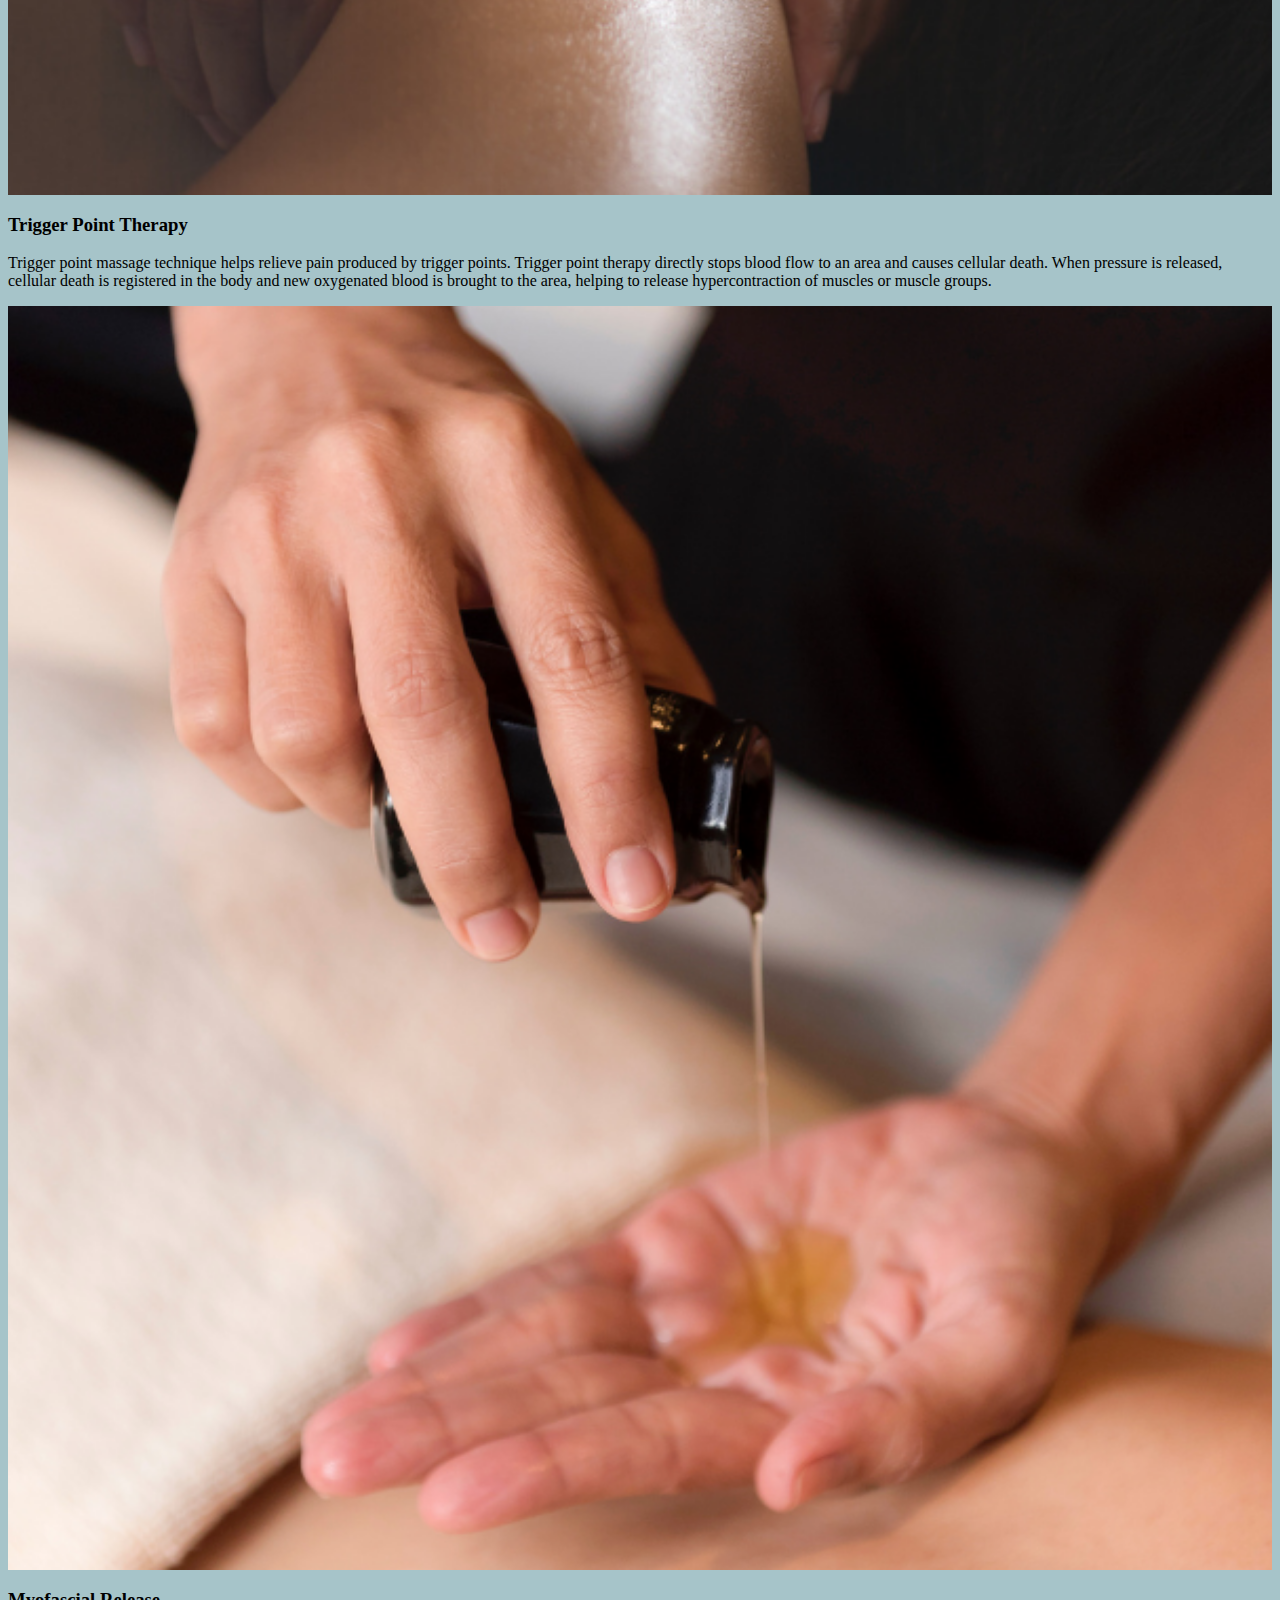
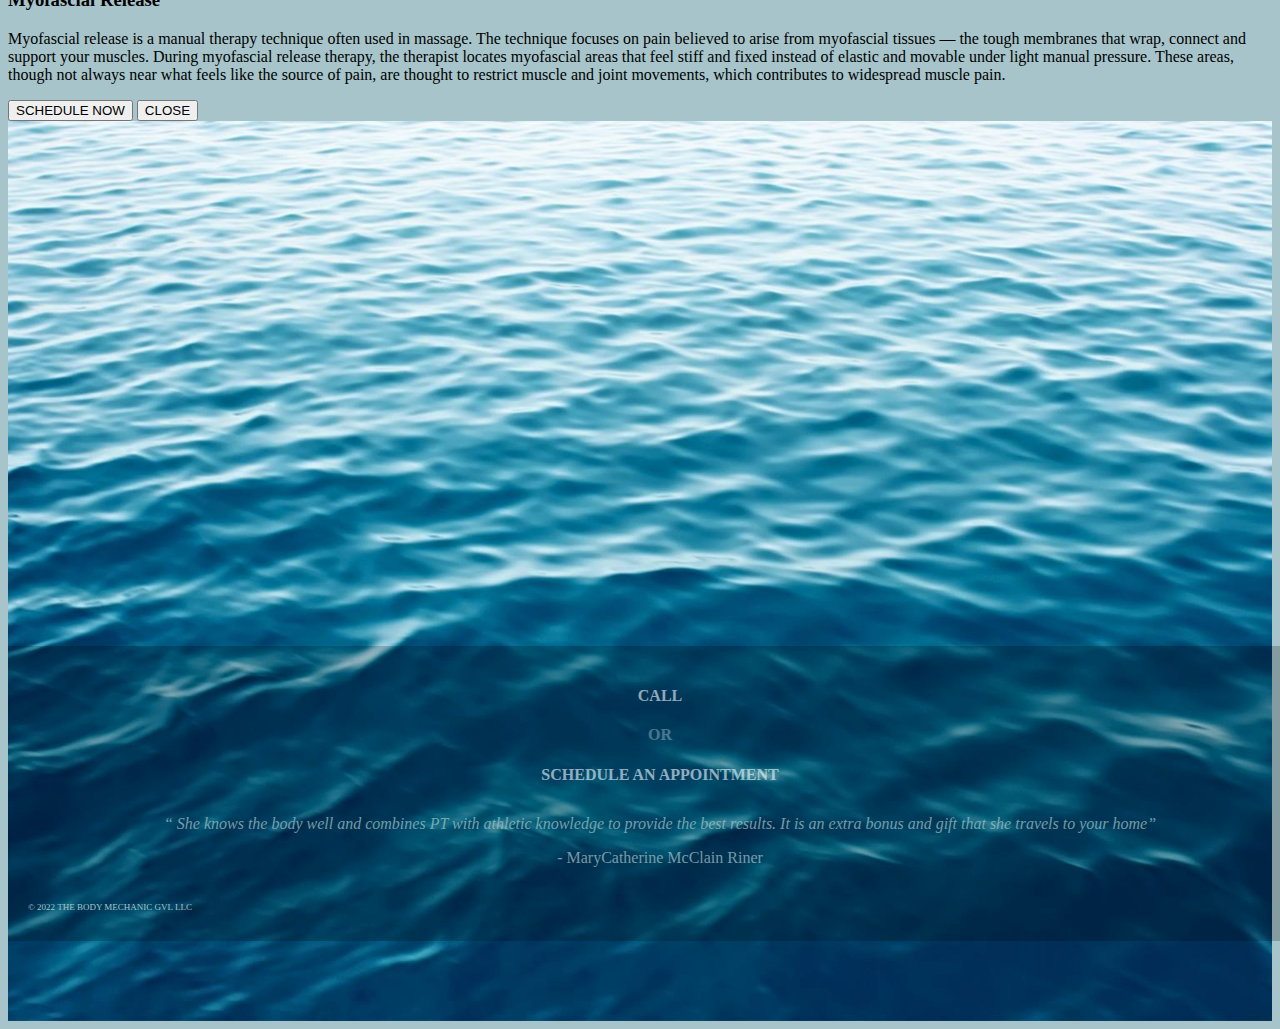
==== commit 6e281d75: "adding images" ====
--- a/home.html
+++ b/home.html
@@ -23,7 +23,7 @@
         
         <img src="./images/thebodymechanicgvl.png" alt="the Body Mechanic" id="logoText"; style="width: 300px;">
 
-        <img src="./images/thebodymechanicgvl.png" alt="the Body Mechanic" id="logoText2"; style="width: 200px;">
+        <!-- <img src="./images/thebodymechanicgvl.png" alt="the Body Mechanic" id="logoText2"; style="width: 200px;"> -->
   
         <button class="navbar-toggler" type="button" data-bs-toggle="offcanvas" data-bs-target="#offcanvasNavbar" aria-controls="offcanvasNavbar">
           <span class="navbar-toggler-icon"></span>
@@ -100,6 +100,10 @@
           <button type="button" class="btn-close" data-bs-dismiss="modal" aria-label="Close"></button>
         </div>
         <div class="modal-body">
+
+          <div>
+            <img src="./images/jencracking.png" class="img-responsive">
+          </div>
           <p>
             <i>**While a full body massage can be achieved in a 60 minute session, it is recommended for those experiencing moderate to severe discomfort to book a 90 minute session for full body, or focus work for a 60 minute session</i> 
           </p>
--- a/style.css
+++ b/style.css
@@ -223,6 +223,7 @@
 
 .bg {
   background-image: url('./images/oceanic.jpeg');
+  /* background-image: url('./images/jenworking.png'); */
   height: 900px;
   display: flex;
   background-position: center;
@@ -259,12 +260,13 @@
 /* Slideshow container */
 .slideshow-container {
   position: relative;
-  background: transparent;
+  /* background-color: black; */
+  opacity: .7;
 }
 
 /* Slides */
 .mySlides {
-  display: none;
+  /* display: none; */
   padding: 10px;
   text-align: center;
 }
@@ -298,7 +300,7 @@
 
 /* On hover, add a black background color with a little bit see-through */
 .prev:hover, .next:hover {
-  background-color: transparent(0,0,0,0.8);
+  background-color: transparent(0,0,0,0.5);
   color: #a6c4c9;
 }
 
@@ -342,20 +344,8 @@
 @media only screen and (max-width: 470px) {
 
    #logoText {
-     display:none;
+     max-width: 64%;
    }
-}
-
-@media only screen and (min-width: 471px) {
-    #logoText2 {
-      display:none;
-    }
-}
-
-@media only screen and (max-width: 370px) {
-  #logoText2 {
-    display:none;
-  }
 }
 
 @media only screen and (max-width: 380px) and (height: 667px) {
